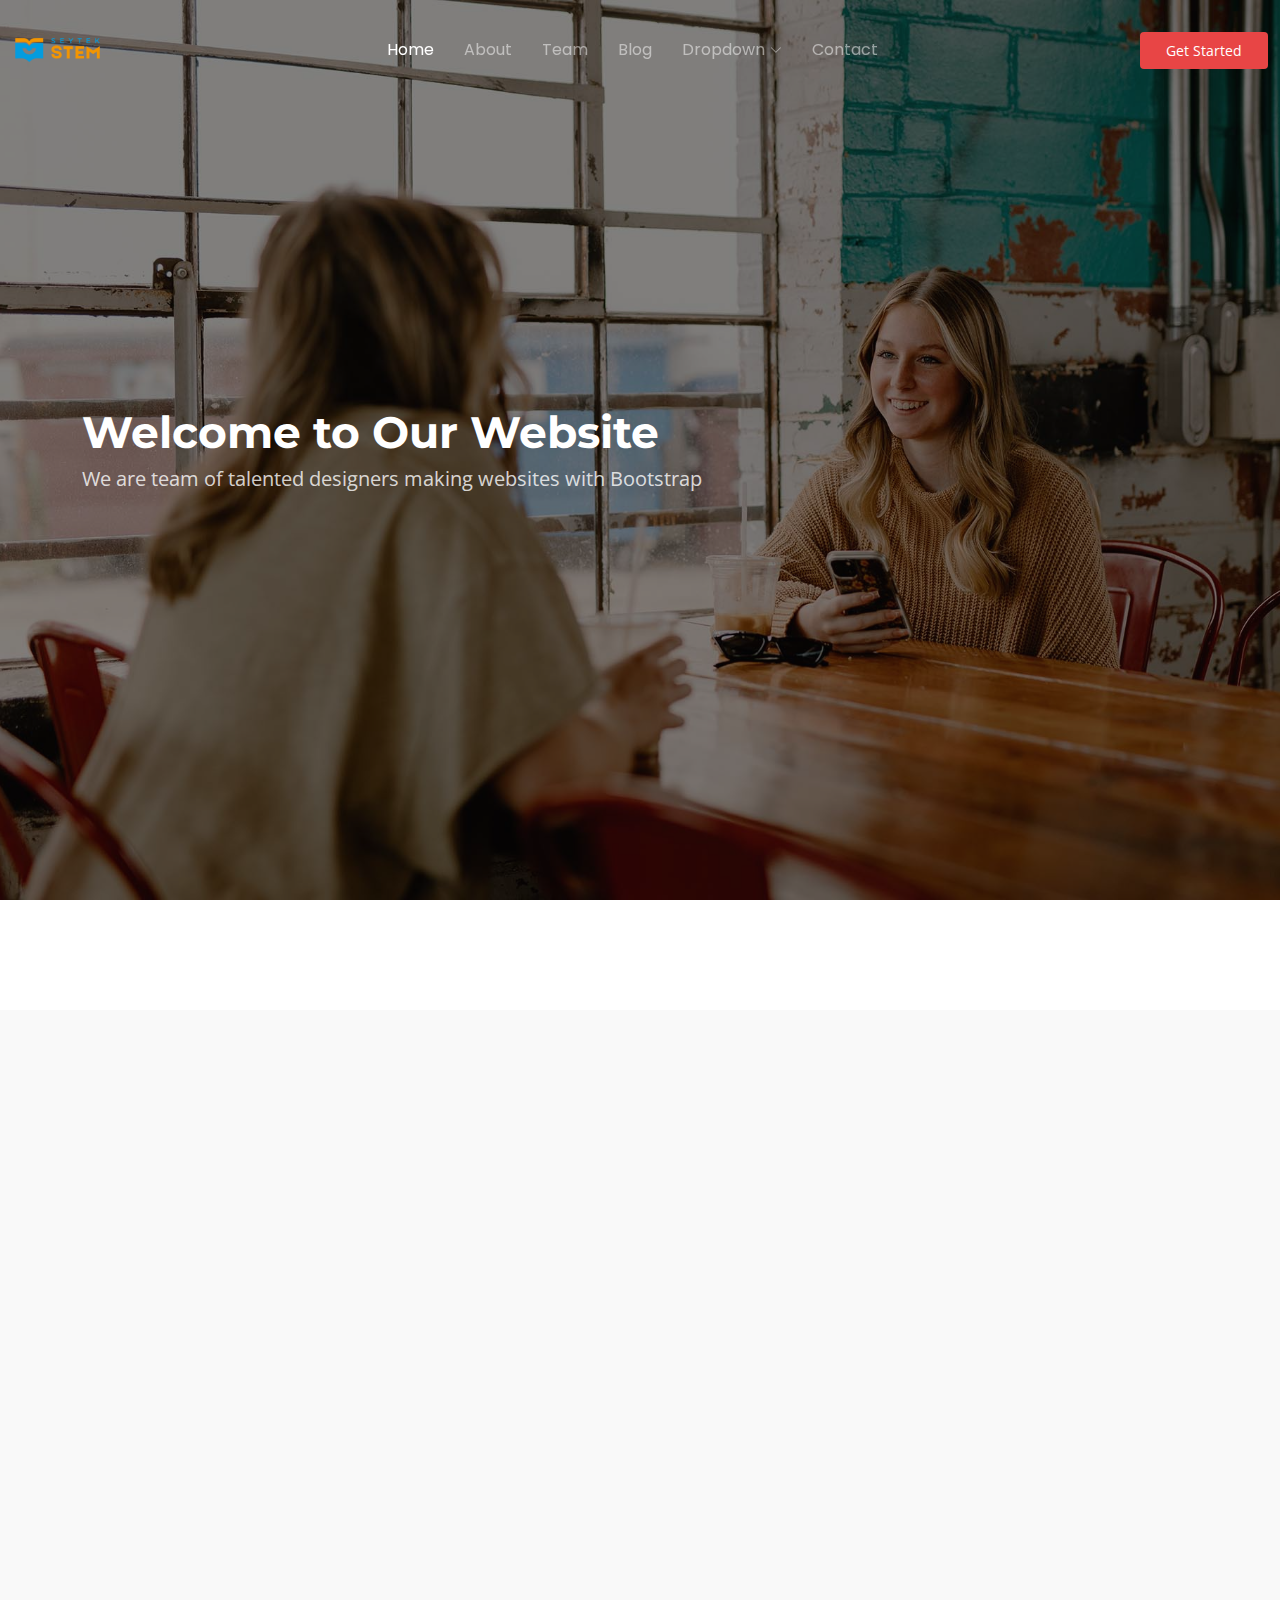
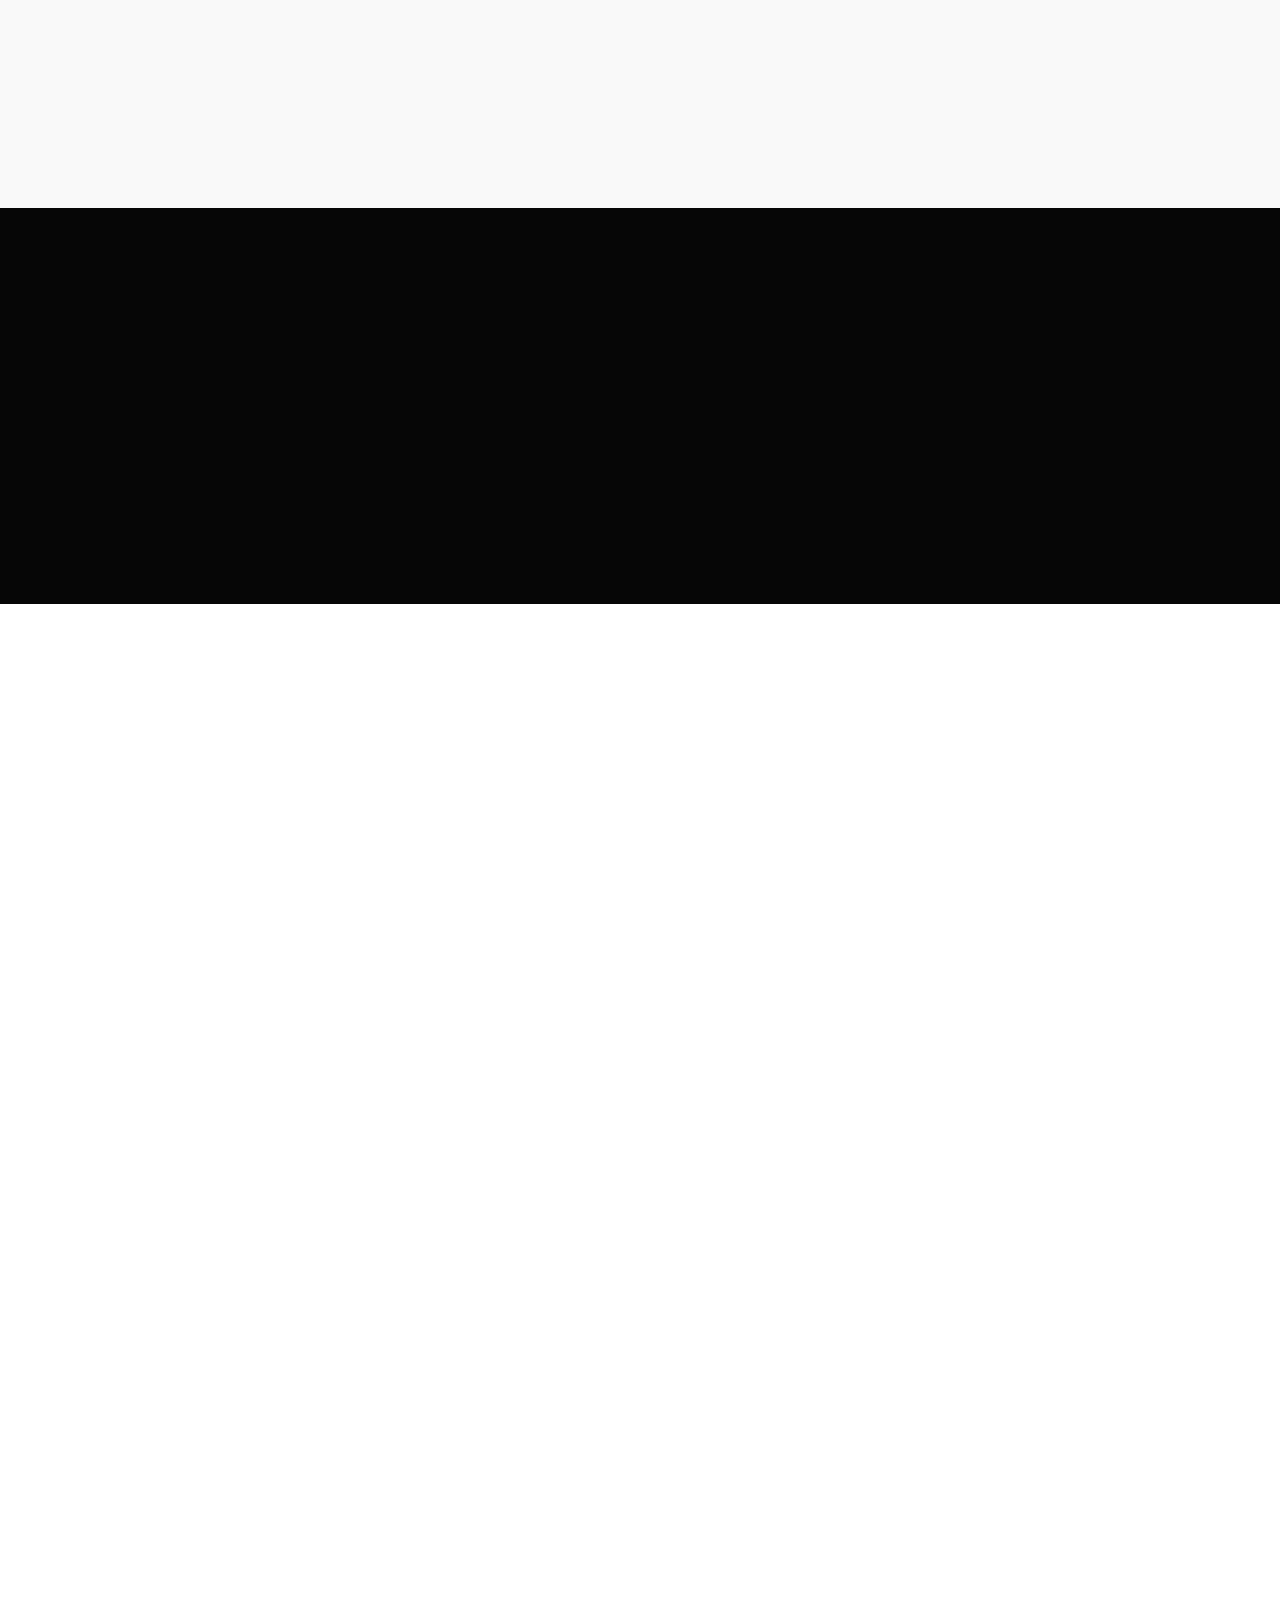
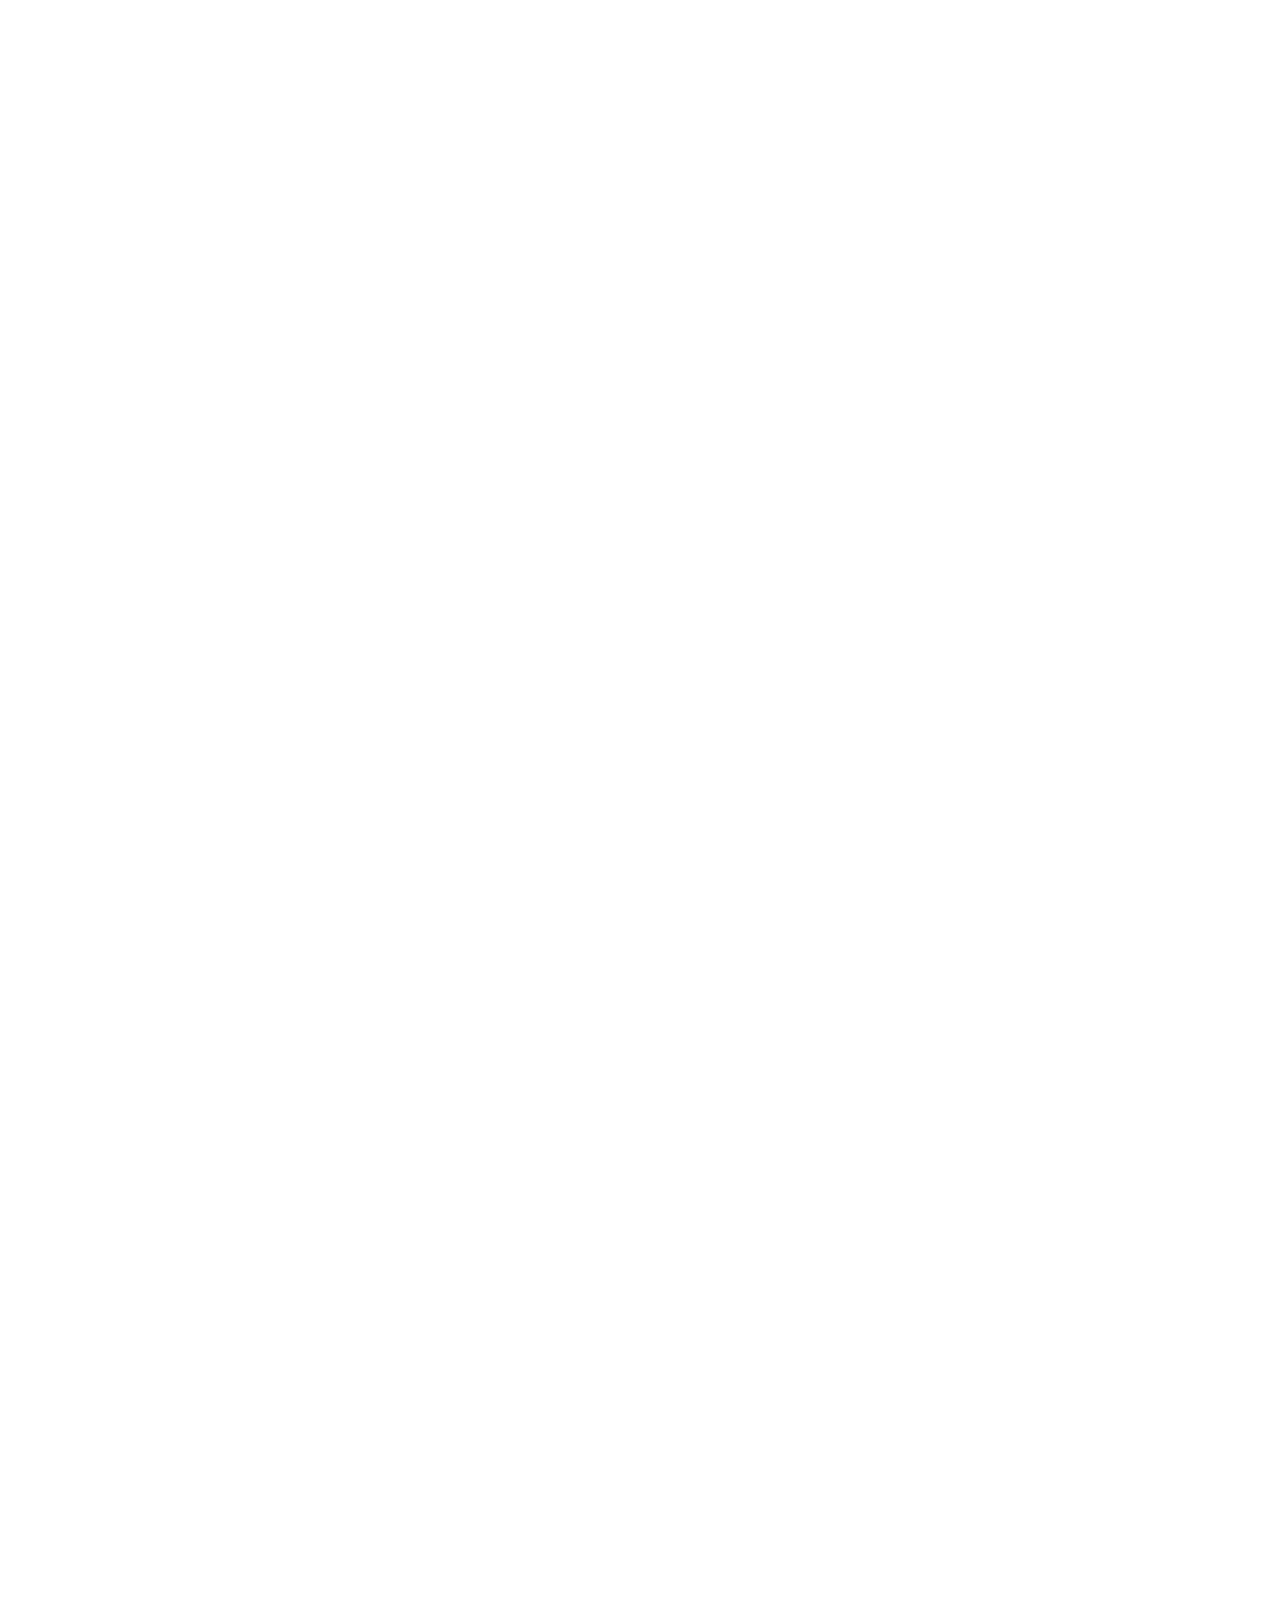
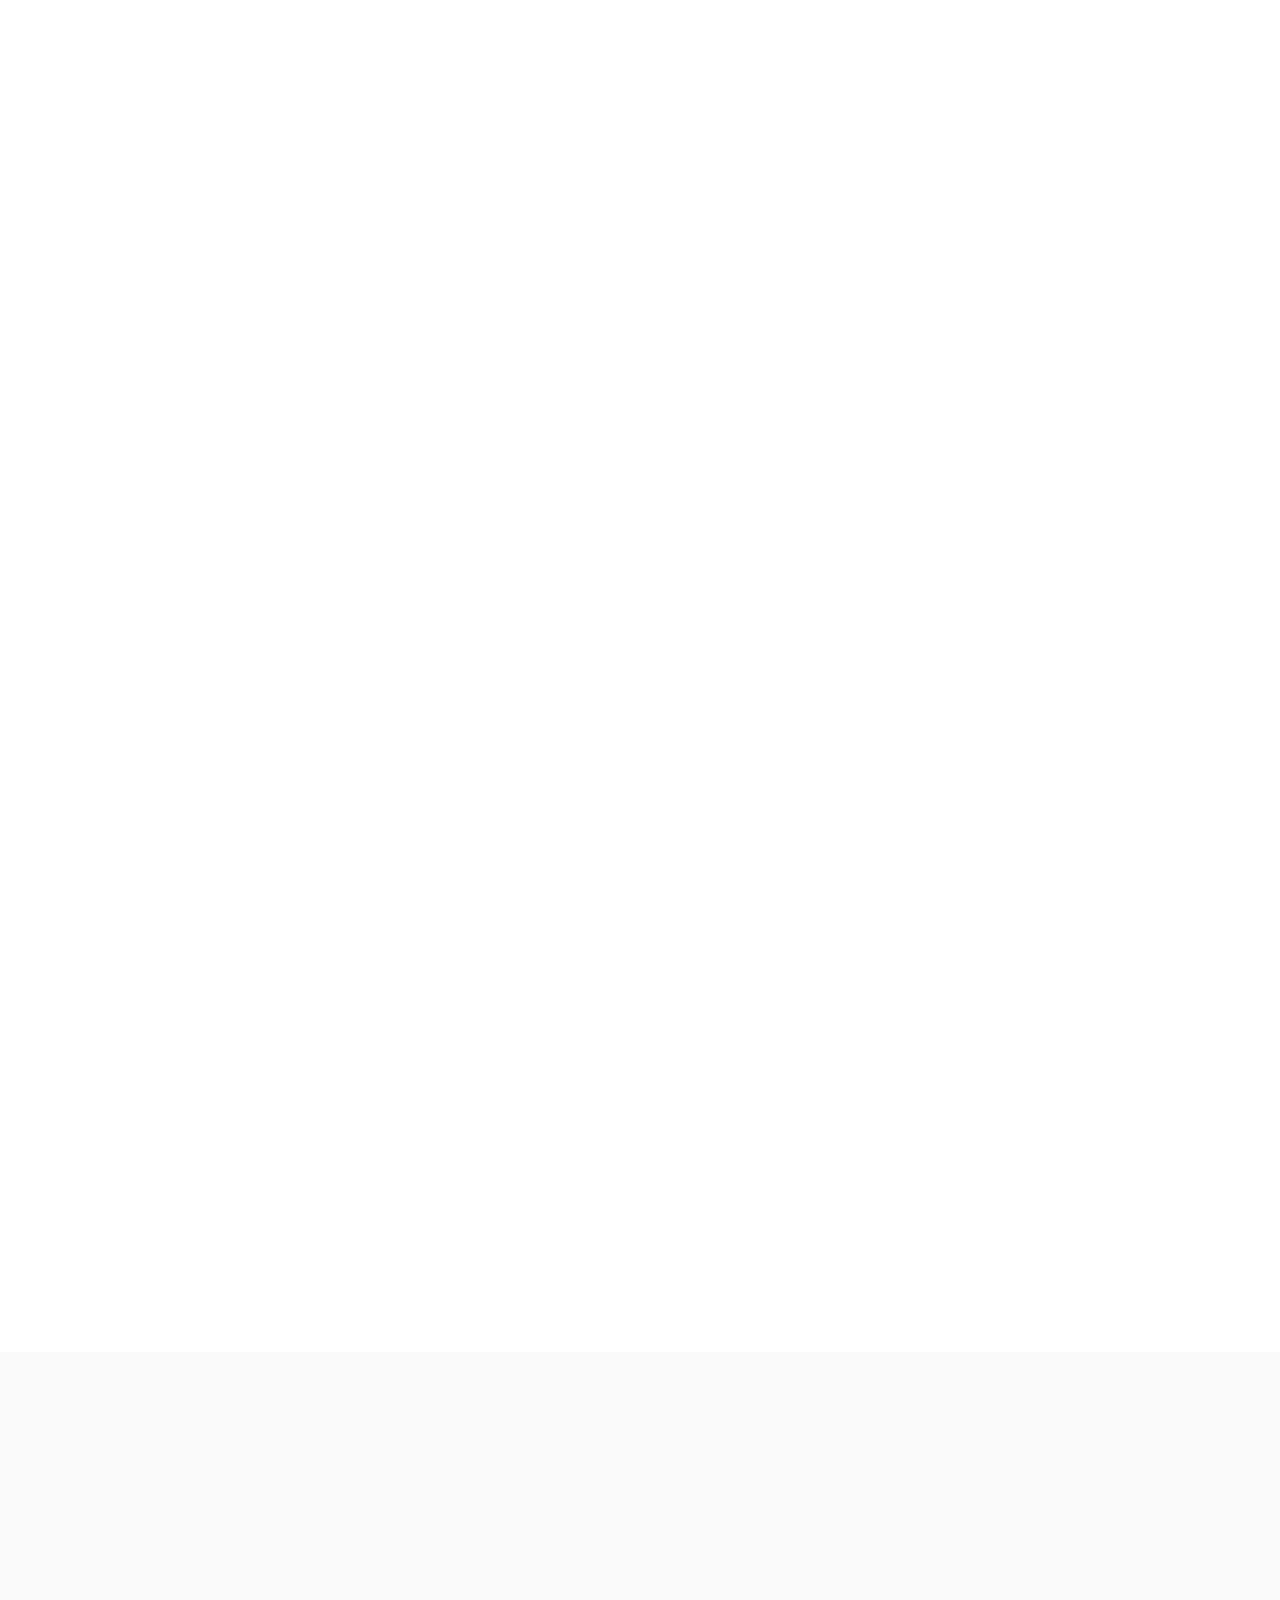
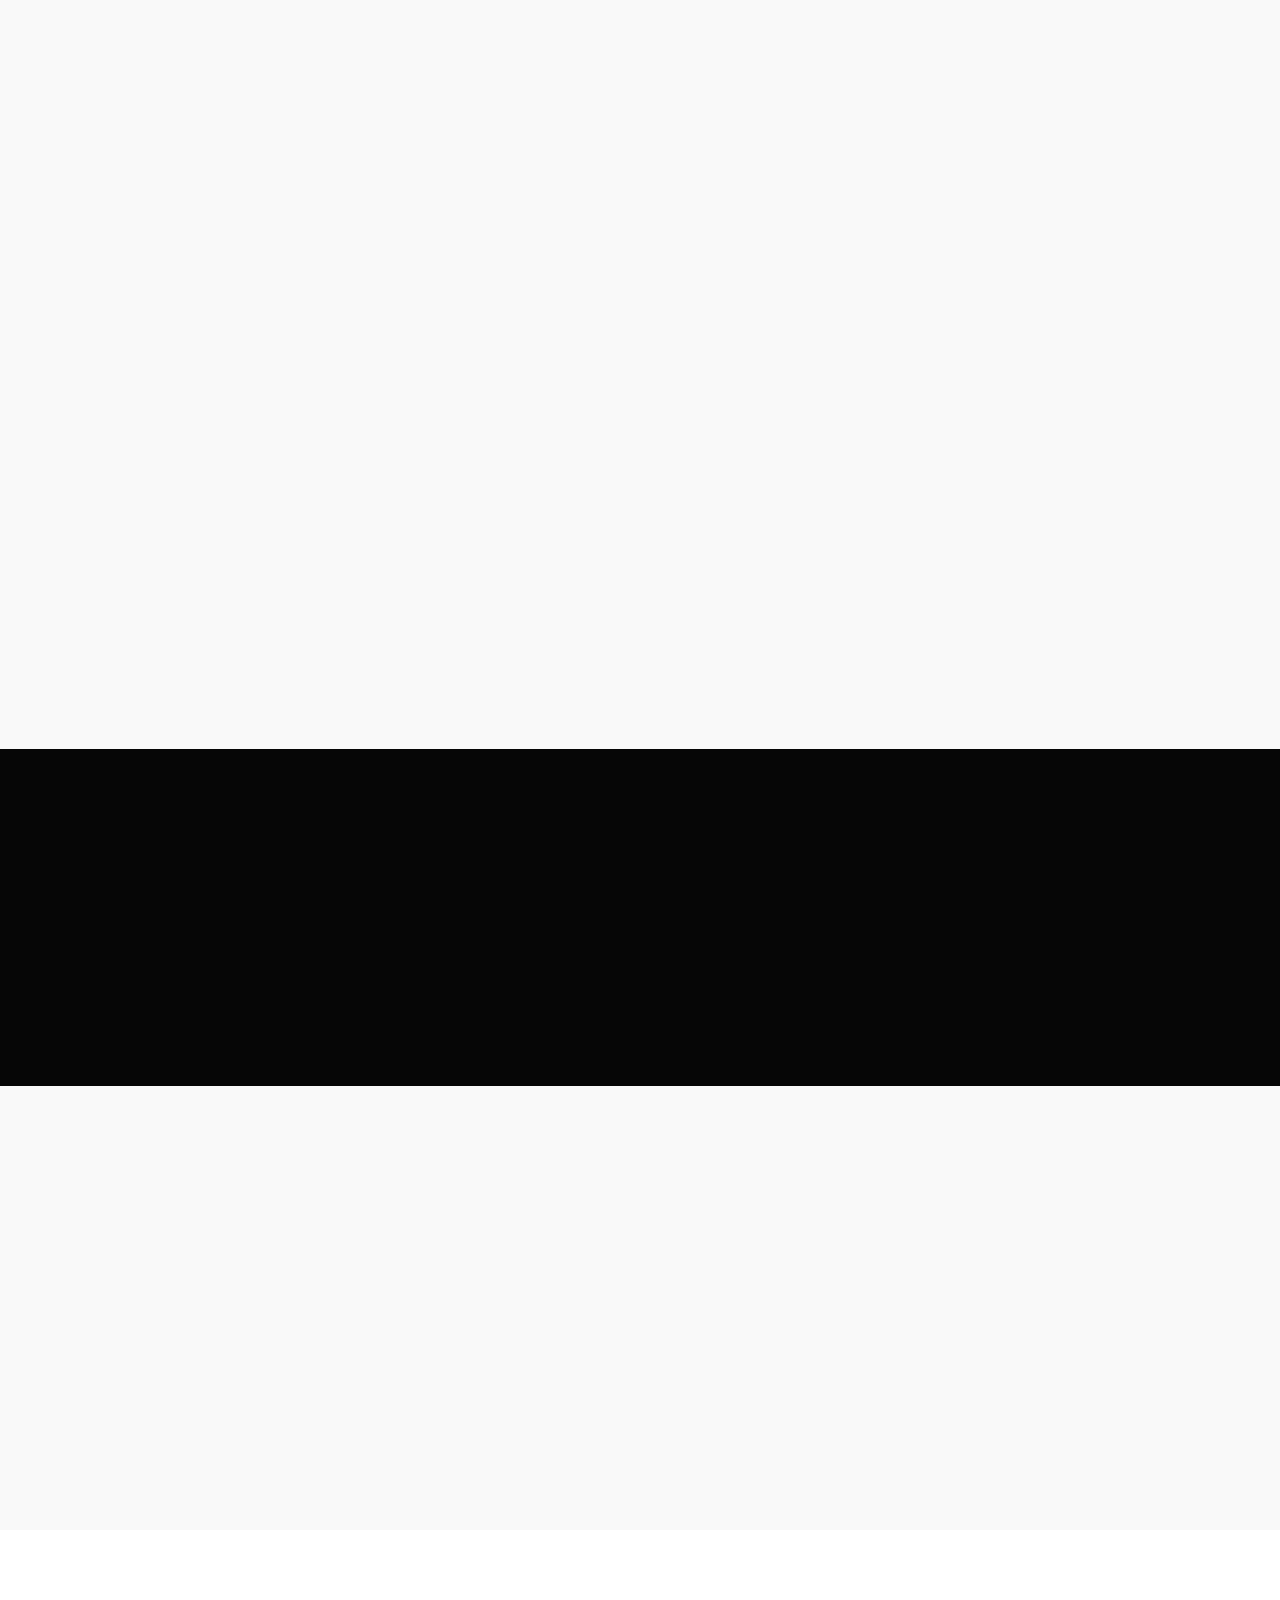
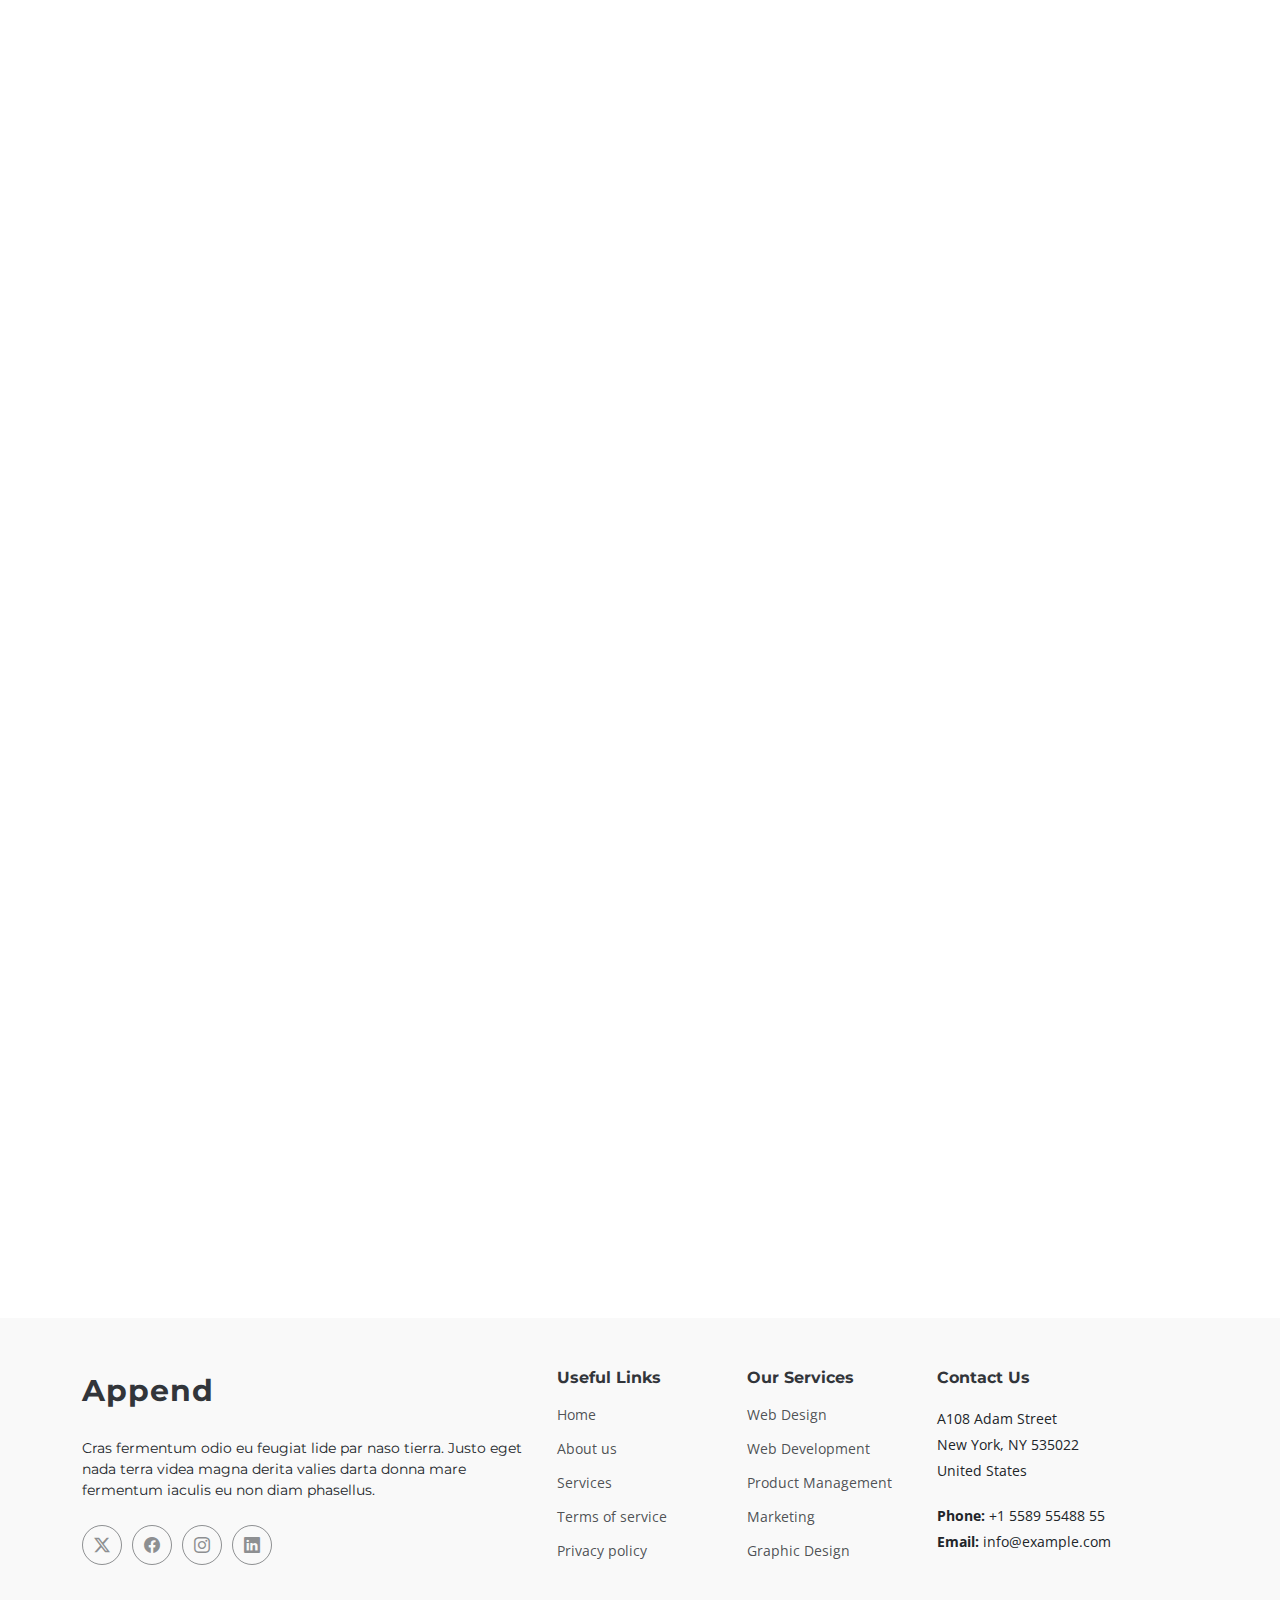
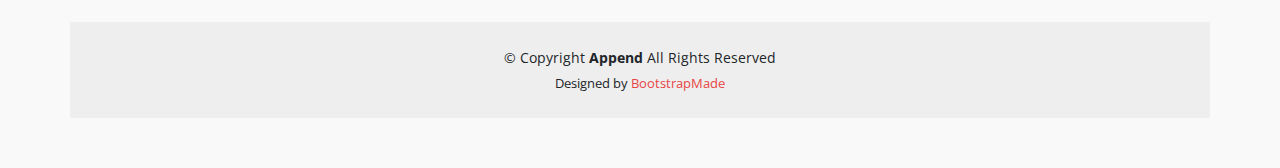
==== Append/index.html @ a5a48e4b "second commit" ====
<!DOCTYPE html>
<html lang="en">

<head>
  <meta charset="utf-8">
  <meta content="width=device-width, initial-scale=1.0" name="viewport">
  <title>Index - Append Bootstrap Template</title>
  <meta name="description" content="">
  <meta name="keywords" content="">

  <!-- Favicons -->
  <link href="assets/img/favicon.png" rel="icon">
  <link href="assets/img/apple-touch-icon.png" rel="apple-touch-icon">

  <!-- Fonts -->
  <link href="https://fonts.googleapis.com" rel="preconnect">
  <link href="https://fonts.gstatic.com" rel="preconnect" crossorigin>
  <link href="https://fonts.googleapis.com/css2?family=Open+Sans:ital,wght@0,300;0,400;0,500;0,600;0,700;0,800;1,300;1,400;1,500;1,600;1,700;1,800&family=Montserrat:ital,wght@0,100;0,200;0,300;0,400;0,500;0,600;0,700;0,800;0,900;1,100;1,200;1,300;1,400;1,500;1,600;1,700;1,800;1,900&family=Poppins:ital,wght@0,100;0,200;0,300;0,400;0,500;0,600;0,700;0,800;0,900;1,100;1,200;1,300;1,400;1,500;1,600;1,700;1,800;1,900&display=swap" rel="stylesheet">

  <!-- Vendor CSS Files -->
  <link href="assets/vendor/bootstrap/css/bootstrap.min.css" rel="stylesheet">
  <link href="assets/vendor/bootstrap-icons/bootstrap-icons.css" rel="stylesheet">
  <link href="assets/vendor/aos/aos.css" rel="stylesheet">
  <link href="assets/vendor/glightbox/css/glightbox.min.css" rel="stylesheet">
  <link href="assets/vendor/swiper/swiper-bundle.min.css" rel="stylesheet">

  <!-- Main CSS File -->
  <link href="assets/css/main.css" rel="stylesheet">

  <!-- =======================================================
  * Template Name: Append
  * Template URL: https://bootstrapmade.com/append-bootstrap-website-template/
  * Updated: Aug 07 2024 with Bootstrap v5.3.3
  * Author: BootstrapMade.com
  * License: https://bootstrapmade.com/license/
  ======================================================== -->
</head>

<body class="index-page">

  <header id="header" class="header d-flex align-items-center fixed-top">
    <div class="container-fluid position-relative d-flex align-items-center justify-content-between">

      <a href="index.html" class="logo d-flex align-items-center me-auto me-xl-0">
        <!-- Uncomment the line below if you also wish to use an image logo -->
        <!-- <img src="assets/img/logo.png" alt=""> -->
        
        <img  class = "sitename" src="assets/img/cloud.jpeg" alt="logo">
      </a>

      <nav id="navmenu" class="navmenu">
        <ul>
          <li><a href="index.html#hero" class="active">Home</a></li>
          <li><a href="index.html#about">About</a></li>
          
          
          <li><a href="index.html#team">Team</a></li>
          <li><a href="blog.html">Blog</a></li>
          <li class="dropdown"><a href="#"><span>Dropdown</span> <i class="bi bi-chevron-down toggle-dropdown"></i></a>
            <ul>
              <li><a href="#">Dropdown 1</a></li>
              <li class="dropdown"><a href="#"><span>Deep Dropdown</span> <i class="bi bi-chevron-down toggle-dropdown"></i></a>
                <ul>
                  <li><a href="#">Deep Dropdown 1</a></li>
                  <li><a href="#">Deep Dropdown 2</a></li>
                  <li><a href="#">Deep Dropdown 3</a></li>
                  <li><a href="#">Deep Dropdown 4</a></li>
                  <li><a href="#">Deep Dropdown 5</a></li>
                </ul>
              </li>
              <li><a href="#">Dropdown 2</a></li>
              <li><a href="#">Dropdown 3</a></li>
              <li><a href="#">Dropdown 4</a></li>
            </ul>
          </li>
          <li><a href="index.html#contact">Contact</a></li>
        </ul>
        <i class="mobile-nav-toggle d-xl-none bi bi-list"></i>
      </nav>

      <a class="btn-getstarted" href="index.html#about">Get Started</a>

    </div>
  </header>

  <main class="main">

    <!-- Hero Section -->
    <section id="hero" class="hero section dark-background">

      <img src="assets/img/hero-bg.jpg" alt="" data-aos="fade-in">

      <div class="container">
        <div class="row">
          <div class="col-lg-10">
            <h2 data-aos="fade-up" data-aos-delay="100">Welcome to Our Website</h2>
            <p data-aos="fade-up" data-aos-delay="200">We are team of talented designers making websites with Bootstrap</p>
          </div>
         
        </div>
      </div>

    </section><!-- /Hero Section -->

    <!-- Clients Section -->
    <section id="clients" class="clients section">

      <div class="container" data-aos="fade-up">

        <div class="row gy-4">

          <div class="col-xl-2 col-md-3 col-6 client-logo">
            <img src="assets/img/clients/client-1.png" class="img-fluid" alt="">
          </div><!-- End Client Item -->

          <div class="col-xl-2 col-md-3 col-6 client-logo">
            <img src="assets/img/clients/client-2.png" class="img-fluid" alt="">
          </div><!-- End Client Item -->

          <div class="col-xl-2 col-md-3 col-6 client-logo">
            <img src="assets/img/clients/client-3.png" class="img-fluid" alt="">
          </div><!-- End Client Item -->

          <div class="col-xl-2 col-md-3 col-6 client-logo">
            <img src="assets/img/clients/client-4.png" class="img-fluid" alt="">
          </div><!-- End Client Item -->

          <div class="col-xl-2 col-md-3 col-6 client-logo">
            <img src="assets/img/clients/client-5.png" class="img-fluid" alt="">
          </div><!-- End Client Item -->

          <div class="col-xl-2 col-md-3 col-6 client-logo">
            <img src="assets/img/clients/client-6.png" class="img-fluid" alt="">
          </div><!-- End Client Item -->

        </div>

      </div>

    </section><!-- /Clients Section -->

    <!-- About Section -->
    <section id="about" class="about section light-background">

      <div class="container" data-aos="fade-up" data-aos-delay="100">
        <div class="row align-items-xl-center gy-5">

          <div class="col-xl-5 content">
            <h3>About Us</h3>
            <h2>Ducimus rerum libero reprehenderit cumque</h2>
            <p>Ipsa sint sit. Quis ducimus tempore dolores impedit et dolor cumque alias maxime. Enim reiciendis minus et rerum hic non. Dicta quas cum quia maiores iure. Quidem nulla qui assumenda incidunt voluptatem tempora deleniti soluta.</p>
            <a href="#" class="read-more"><span>Read More</span><i class="bi bi-arrow-right"></i></a>
          </div>

          <div class="col-xl-7">
            <div class="row gy-4 icon-boxes">

              <div class="col-md-6" data-aos="fade-up" data-aos-delay="200">
                <div class="icon-box">
                  <i class="bi bi-buildings"></i>
                  <h3>Eius provident</h3>
                  <p>Magni repellendus vel ullam hic officia accusantium ipsa dolor omnis dolor voluptatem</p>
                </div>
              </div> <!-- End Icon Box -->

              <div class="col-md-6" data-aos="fade-up" data-aos-delay="300">
                <div class="icon-box">
                  <i class="bi bi-clipboard-pulse"></i>
                  <h3>Rerum aperiam</h3>
                  <p>Autem saepe animi et aut aspernatur culpa facere. Rerum saepe rerum voluptates quia</p>
                </div>
              </div> <!-- End Icon Box -->

              <div class="col-md-6" data-aos="fade-up" data-aos-delay="400">
                <div class="icon-box">
                  <i class="bi bi-command"></i>
                  <h3>Veniam omnis</h3>
                  <p>Omnis perferendis molestias culpa sed. Recusandae quas possimus. Quod consequatur corrupti</p>
                </div>
              </div> <!-- End Icon Box -->

              <div class="col-md-6" data-aos="fade-up" data-aos-delay="500">
                <div class="icon-box">
                  <i class="bi bi-graph-up-arrow"></i>
                  <h3>Delares sapiente</h3>
                  <p>Sint et dolor voluptas minus possimus nostrum. Reiciendis commodi eligendi omnis quideme lorenda</p>
                </div>
              </div> <!-- End Icon Box -->

            </div>
          </div>

        </div>
      </div>

    </section><!-- /About Section -->

    <!-- Stats Section -->
    <section id="stats" class="stats section dark-background">

      <img src="assets/img/stats-bg.jpg" alt="" data-aos="fade-in">

      <div class="container position-relative" data-aos="fade-up" data-aos-delay="100">

        <div class="row gy-4">

          <div class="col-lg-3 col-md-6">
            <div class="stats-item text-center w-100 h-100">
              <span data-purecounter-start="0" data-purecounter-end="232" data-purecounter-duration="1" class="purecounter"></span>
              <p>Teachers</p>
            </div>
          </div><!-- End Stats Item -->

          <div class="col-lg-3 col-md-6">
            <div class="stats-item text-center w-100 h-100">
              <span data-purecounter-start="0" data-purecounter-end="521" data-purecounter-duration="1" class="purecounter"></span>
              <p>Number of Clubs</p>
            </div>
          </div><!-- End Stats Item -->

          <div class="col-lg-3 col-md-6">
            <div class="stats-item text-center w-100 h-100">
              <span data-purecounter-start="0" data-purecounter-end="1453" data-purecounter-duration="1" class="purecounter"></span>
              <p>Students</p>
            </div>
          </div><!-- End Stats Item -->

          <div class="col-lg-3 col-md-6">
            <div class="stats-item text-center w-100 h-100">
              <span data-purecounter-start="0" data-purecounter-end="32" data-purecounter-duration="1" class="purecounter"></span>
              <p>Workers</p>
            </div>
          </div><!-- End Stats Item -->

        </div>

      </div>

    </section><!-- /Stats Section -->

    <!-- Services Section -->
    <section id="services" class="services section">

      <!-- Section Title -->
      <div class="container section-title" data-aos="fade-up">
        <h2>Services</h2>
        <p>Necessitatibus eius consequatur ex aliquid fuga eum quidem sint consectetur velit</p>
      </div><!-- End Section Title -->

      <div class="container">

        <div class="row gy-4">

          <div class="col-lg-6 " data-aos="fade-up" data-aos-delay="100">
            <div class="service-item d-flex">
              <div class="icon flex-shrink-0"><i class="bi bi-briefcase"></i></div>
              <div>
                <h4 class="title"><a href="services-details.html" class="stretched-link">Lorem Ipsum</a></h4>
                <p class="description">Voluptatum deleniti atque corrupti quos dolores et quas molestias excepturi sint occaecati cupiditate non provident</p>
              </div>
            </div>
          </div>
          <!-- End Service Item -->

          <div class="col-lg-6 " data-aos="fade-up" data-aos-delay="200">
            <div class="service-item d-flex">
              <div class="icon flex-shrink-0"><i class="bi bi-card-checklist"></i></div>
              <div>
                <h4 class="title"><a href="services-details.html" class="stretched-link">Dolor Sitema</a></h4>
                <p class="description">Minim veniam, quis nostrud exercitation ullamco laboris nisi ut aliquip ex ea commodo consequat tarad limino ata</p>
              </div>
            </div>
          </div><!-- End Service Item -->

          <div class="col-lg-6 " data-aos="fade-up" data-aos-delay="300">
            <div class="service-item d-flex">
              <div class="icon flex-shrink-0"><i class="bi bi-bar-chart"></i></div>
              <div>
                <h4 class="title"><a href="services-details.html" class="stretched-link">Sed ut perspiciatis</a></h4>
                <p class="description">Duis aute irure dolor in reprehenderit in voluptate velit esse cillum dolore eu fugiat nulla pariatur</p>
              </div>
            </div>
          </div><!-- End Service Item -->

          <div class="col-lg-6 " data-aos="fade-up" data-aos-delay="400">
            <div class="service-item d-flex">
              <div class="icon flex-shrink-0"><i class="bi bi-binoculars"></i></div>
              <div>
                <h4 class="title"><a href="services-details.html" class="stretched-link">Magni Dolores</a></h4>
                <p class="description">Excepteur sint occaecat cupidatat non proident, sunt in culpa qui officia deserunt mollit anim id est laborum</p>
              </div>
            </div>
          </div><!-- End Service Item -->

          <div class="col-lg-6 " data-aos="fade-up" data-aos-delay="500">
            <div class="service-item d-flex">
              <div class="icon flex-shrink-0"><i class="bi bi-brightness-high"></i></div>
              <div>
                <h4 class="title"><a href="services-details.html" class="stretched-link">Nemo Enim</a></h4>
                <p class="description">At vero eos et accusamus et iusto odio dignissimos ducimus qui blanditiis praesentium voluptatum deleniti atque</p>
              </div>
            </div>
          </div><!-- End Service Item -->

          <div class="col-lg-6 " data-aos="fade-up" data-aos-delay="600">
            <div class="service-item d-flex">
              <div class="icon flex-shrink-0"><i class="bi bi-calendar4-week"></i></div>
              <div>
                <h4 class="title"><a href="services-details.html" class="stretched-link">Eiusmod Tempor</a></h4>
                <p class="description">Et harum quidem rerum facilis est et expedita distinctio. Nam libero tempore, cum soluta nobis est eligendi</p>
              </div>
            </div>
          </div><!-- End Service Item -->

        </div>

      </div>

    </section><!-- /Services Section -->

    <!-- Features Section -->
    <section id="features" class="features section">

      <!-- Section Title -->
      <div class="container section-title" data-aos="fade-up">
        <h2>Features</h2>
        <p>Necessitatibus eius consequatur ex aliquid fuga eum quidem sint consectetur velit</p>
      </div><!-- End Section Title -->

      <div class="container">

        <div class="row gy-4 align-items-center features-item">
          <div class="col-lg-5 order-2 order-lg-1" data-aos="fade-up" data-aos-delay="200">
            <h3>Corporis temporibus maiores provident</h3>
            <p>
              Ullamco laboris nisi ut aliquip ex ea commodo consequat. Duis aute irure dolor in reprehenderit in voluptate
              velit esse cillum dolore eu fugiat nulla pariatur. Excepteur sint occaecat cupidatat non proident.
            </p>
            <a href="#" class="btn btn-get-started">Get Started</a>
          </div>
          <div class="col-lg-7 order-1 order-lg-2 d-flex align-items-center" data-aos="zoom-out" data-aos-delay="100">
            <div class="image-stack">
              <img src="assets/img/features-light-1.jpg" alt="" class="stack-front">
              <img src="assets/img/features-light-2.jpg" alt="" class="stack-back">
            </div>
          </div>
        </div><!-- Features Item -->

        <div class="row gy-4 align-items-stretch justify-content-between features-item ">
          <div class="col-lg-6 d-flex align-items-center features-img-bg" data-aos="zoom-out">
            <img src="assets/img/features-light-3.jpg" class="img-fluid" alt="">
          </div>
          <div class="col-lg-5 d-flex justify-content-center flex-column" data-aos="fade-up">
            <h3>Sunt consequatur ad ut est nulla</h3>
            <p>Cupiditate placeat cupiditate placeat est ipsam culpa. Delectus quia minima quod. Sunt saepe odit aut quia voluptatem hic voluptas dolor doloremque.</p>
            <ul>
              <li><i class="bi bi-check"></i> <span>Ullamco laboris nisi ut aliquip ex ea commodo consequat.</span></li>
              <li><i class="bi bi-check"></i><span> Duis aute irure dolor in reprehenderit in voluptate velit.</span></li>
              <li><i class="bi bi-check"></i> <span>Facilis ut et voluptatem aperiam. Autem soluta ad fugiat</span>.</li>
            </ul>
            <a href="#" class="btn btn-get-started align-self-start">Get Started</a>
          </div>
        </div><!-- Features Item -->

      </div>

    </section><!-- /Features Section -->

    <!-- Portfolio Section -->
    <section id="portfolio" class="portfolio section">

      <!-- Section Title -->
      <div class="container section-title" data-aos="fade-up">
        <h2>Portfolio</h2>
        <p>Necessitatibus eius consequatur ex aliquid fuga eum quidem sint consectetur velit</p>
      </div><!-- End Section Title -->

      <div class="container">

        <div class="isotope-layout" data-default-filter="*" data-layout="masonry" data-sort="original-order">

          <ul class="portfolio-filters isotope-filters" data-aos="fade-up" data-aos-delay="100">
            <li data-filter="*" class="filter-active">All</li>
            <li data-filter=".filter-app">App</li>
            <li data-filter=".filter-product">Card</li>
            <li data-filter=".filter-branding">Web</li>
          </ul><!-- End Portfolio Filters -->

          <div class="row gy-4 isotope-container" data-aos="fade-up" data-aos-delay="200">

            <div class="col-lg-4 col-md-6 portfolio-item isotope-item filter-app">
              <img src="assets/img/masonry-portfolio/masonry-portfolio-1.jpg" class="img-fluid" alt="">
              <div class="portfolio-info">
                <h4>App 1</h4>
                <p>Lorem ipsum, dolor sit</p>
                <a href="assets/img/masonry-portfolio/masonry-portfolio-1.jpg" title="App 1" data-gallery="portfolio-gallery-app" class="glightbox preview-link"><i class="bi bi-zoom-in"></i></a>
                <a href="portfolio-details.html" title="More Details" class="details-link"><i class="bi bi-link-45deg"></i></a>
              </div>
            </div><!-- End Portfolio Item -->

            <div class="col-lg-4 col-md-6 portfolio-item isotope-item filter-product">
              <img src="assets/img/masonry-portfolio/masonry-portfolio-2.jpg" class="img-fluid" alt="">
              <div class="portfolio-info">
                <h4>Product 1</h4>
                <p>Lorem ipsum, dolor sit</p>
                <a href="assets/img/masonry-portfolio/masonry-portfolio-2.jpg" title="Product 1" data-gallery="portfolio-gallery-product" class="glightbox preview-link"><i class="bi bi-zoom-in"></i></a>
                <a href="portfolio-details.html" title="More Details" class="details-link"><i class="bi bi-link-45deg"></i></a>
              </div>
            </div><!-- End Portfolio Item -->

            <div class="col-lg-4 col-md-6 portfolio-item isotope-item filter-branding">
              <img src="assets/img/masonry-portfolio/masonry-portfolio-3.jpg" class="img-fluid" alt="">
              <div class="portfolio-info">
                <h4>Branding 1</h4>
                <p>Lorem ipsum, dolor sit</p>
                <a href="assets/img/masonry-portfolio/masonry-portfolio-3.jpg" title="Branding 1" data-gallery="portfolio-gallery-branding" class="glightbox preview-link"><i class="bi bi-zoom-in"></i></a>
                <a href="portfolio-details.html" title="More Details" class="details-link"><i class="bi bi-link-45deg"></i></a>
              </div>
            </div><!-- End Portfolio Item -->

            <div class="col-lg-4 col-md-6 portfolio-item isotope-item filter-app">
              <img src="assets/img/masonry-portfolio/masonry-portfolio-4.jpg" class="img-fluid" alt="">
              <div class="portfolio-info">
                <h4>App 2</h4>
                <p>Lorem ipsum, dolor sit</p>
                <a href="assets/img/masonry-portfolio/masonry-portfolio-4.jpg" title="App 2" data-gallery="portfolio-gallery-app" class="glightbox preview-link"><i class="bi bi-zoom-in"></i></a>
                <a href="portfolio-details.html" title="More Details" class="details-link"><i class="bi bi-link-45deg"></i></a>
              </div>
            </div><!-- End Portfolio Item -->

            <div class="col-lg-4 col-md-6 portfolio-item isotope-item filter-product">
              <img src="assets/img/masonry-portfolio/masonry-portfolio-5.jpg" class="img-fluid" alt="">
              <div class="portfolio-info">
                <h4>Product 2</h4>
                <p>Lorem ipsum, dolor sit</p>
                <a href="assets/img/masonry-portfolio/masonry-portfolio-5.jpg" title="Product 2" data-gallery="portfolio-gallery-product" class="glightbox preview-link"><i class="bi bi-zoom-in"></i></a>
                <a href="portfolio-details.html" title="More Details" class="details-link"><i class="bi bi-link-45deg"></i></a>
              </div>
            </div><!-- End Portfolio Item -->

            <div class="col-lg-4 col-md-6 portfolio-item isotope-item filter-branding">
              <img src="assets/img/masonry-portfolio/masonry-portfolio-6.jpg" class="img-fluid" alt="">
              <div class="portfolio-info">
                <h4>Branding 2</h4>
                <p>Lorem ipsum, dolor sit</p>
                <a href="assets/img/masonry-portfolio/masonry-portfolio-6.jpg" title="Branding 2" data-gallery="portfolio-gallery-branding" class="glightbox preview-link"><i class="bi bi-zoom-in"></i></a>
                <a href="portfolio-details.html" title="More Details" class="details-link"><i class="bi bi-link-45deg"></i></a>
              </div>
            </div><!-- End Portfolio Item -->

            <div class="col-lg-4 col-md-6 portfolio-item isotope-item filter-app">
              <img src="assets/img/masonry-portfolio/masonry-portfolio-7.jpg" class="img-fluid" alt="">
              <div class="portfolio-info">
                <h4>App 3</h4>
                <p>Lorem ipsum, dolor sit</p>
                <a href="assets/img/masonry-portfolio/masonry-portfolio-7.jpg" title="App 3" data-gallery="portfolio-gallery-app" class="glightbox preview-link"><i class="bi bi-zoom-in"></i></a>
                <a href="portfolio-details.html" title="More Details" class="details-link"><i class="bi bi-link-45deg"></i></a>
              </div>
            </div><!-- End Portfolio Item -->

            <div class="col-lg-4 col-md-6 portfolio-item isotope-item filter-product">
              <img src="assets/img/masonry-portfolio/masonry-portfolio-8.jpg" class="img-fluid" alt="">
              <div class="portfolio-info">
                <h4>Product 3</h4>
                <p>Lorem ipsum, dolor sit</p>
                <a href="assets/img/masonry-portfolio/masonry-portfolio-8.jpg" title="Product 3" data-gallery="portfolio-gallery-product" class="glightbox preview-link"><i class="bi bi-zoom-in"></i></a>
                <a href="portfolio-details.html" title="More Details" class="details-link"><i class="bi bi-link-45deg"></i></a>
              </div>
            </div><!-- End Portfolio Item -->

            <div class="col-lg-4 col-md-6 portfolio-item isotope-item filter-branding">
              <img src="assets/img/masonry-portfolio/masonry-portfolio-9.jpg" class="img-fluid" alt="">
              <div class="portfolio-info">
                <h4>Branding 3</h4>
                <p>Lorem ipsum, dolor sit</p>
                <a href="assets/img/masonry-portfolio/masonry-portfolio-9.jpg" title="Branding 2" data-gallery="portfolio-gallery-branding" class="glightbox preview-link"><i class="bi bi-zoom-in"></i></a>
                <a href="portfolio-details.html" title="More Details" class="details-link"><i class="bi bi-link-45deg"></i></a>
              </div>
            </div><!-- End Portfolio Item -->

          </div><!-- End Portfolio Container -->

        </div>

      </div>

    </section><!-- /Portfolio Section -->

    <!-- Pricing Section -->
    

        </div>

      </div>

    </section><!-- /Pricing Section -->

    <!-- Faq Section -->
    <section id="faq" class="faq section">

      <div class="container">

        <div class="row gy-4">

          <div class="col-lg-4" data-aos="fade-up" data-aos-delay="100">
            <div class="content px-xl-5">
              <h3><span>Frequently Asked </span><strong>Questions</strong></h3>
              <p>
                Lorem ipsum dolor sit amet, consectetur adipiscing elit, sed do eiusmod tempor incididunt ut labore et dolore magna aliqua. Duis aute irure dolor in reprehenderit
              </p>
            </div>
          </div>

          <div class="col-lg-8" data-aos="fade-up" data-aos-delay="200">

            <div class="faq-container">
              <div class="faq-item faq-active">
                <h3><span class="num">1.</span> <span>Non consectetur a erat nam at lectus urna duis?</span></h3>
                <div class="faq-content">
                  <p>Feugiat pretium nibh ipsum consequat. Tempus iaculis urna id volutpat lacus laoreet non curabitur gravida. Venenatis lectus magna fringilla urna porttitor rhoncus dolor purus non.</p>
                </div>
                <i class="faq-toggle bi bi-chevron-right"></i>
              </div><!-- End Faq item-->

              <div class="faq-item">
                <h3><span class="num">2.</span> <span>Feugiat scelerisque varius morbi enim nunc faucibus a pellentesque?</span></h3>
                <div class="faq-content">
                  <p>Dolor sit amet consectetur adipiscing elit pellentesque habitant morbi. Id interdum velit laoreet id donec ultrices. Fringilla phasellus faucibus scelerisque eleifend donec pretium. Est pellentesque elit ullamcorper dignissim. Mauris ultrices eros in cursus turpis massa tincidunt dui.</p>
                </div>
                <i class="faq-toggle bi bi-chevron-right"></i>
              </div><!-- End Faq item-->

              <div class="faq-item">
                <h3><span class="num">3.</span> <span>Dolor sit amet consectetur adipiscing elit pellentesque?</span></h3>
                <div class="faq-content">
                  <p>Eleifend mi in nulla posuere sollicitudin aliquam ultrices sagittis orci. Faucibus pulvinar elementum integer enim. Sem nulla pharetra diam sit amet nisl suscipit. Rutrum tellus pellentesque eu tincidunt. Lectus urna duis convallis convallis tellus. Urna molestie at elementum eu facilisis sed odio morbi quis</p>
                </div>
                <i class="faq-toggle bi bi-chevron-right"></i>
              </div><!-- End Faq item-->

              <div class="faq-item">
                <h3><span class="num">4.</span> <span>Ac odio tempor orci dapibus. Aliquam eleifend mi in nulla?</span></h3>
                <div class="faq-content">
                  <p>Dolor sit amet consectetur adipiscing elit pellentesque habitant morbi. Id interdum velit laoreet id donec ultrices. Fringilla phasellus faucibus scelerisque eleifend donec pretium. Est pellentesque elit ullamcorper dignissim. Mauris ultrices eros in cursus turpis massa tincidunt dui.</p>
                </div>
                <i class="faq-toggle bi bi-chevron-right"></i>
              </div><!-- End Faq item-->

              <div class="faq-item">
                <h3><span class="num">5.</span> <span>Tempus quam pellentesque nec nam aliquam sem et tortor consequat?</span></h3>
                <div class="faq-content">
                  <p>Molestie a iaculis at erat pellentesque adipiscing commodo. Dignissim suspendisse in est ante in. Nunc vel risus commodo viverra maecenas accumsan. Sit amet nisl suscipit adipiscing bibendum est. Purus gravida quis blandit turpis cursus in</p>
                </div>
                <i class="faq-toggle bi bi-chevron-right"></i>
              </div><!-- End Faq item-->

            </div>

          </div>
        </div>

      </div>

    </section><!-- /Faq Section -->

    <!-- Team Section -->
    <section id="team" class="team section light-background">

      <!-- Section Title -->
      <div class="container section-title" data-aos="fade-up">
        <h2>Team</h2>
        <p>Necessitatibus eius consequatur ex aliquid fuga eum quidem sint consectetur velit</p>
      </div><!-- End Section Title -->

      <div class="container">

        <div class="row gy-5">

          <div class="col-lg-4 col-md-6 member" data-aos="fade-up" data-aos-delay="100">
            <div class="member-img">
              <img src="assets/img/team/team-1.jpg" class="img-fluid" alt="">
              <div class="social">
                <a href="#"><i class="bi bi-twitter-x"></i></a>
                <a href="#"><i class="bi bi-facebook"></i></a>
                <a href="#"><i class="bi bi-instagram"></i></a>
                <a href="#"><i class="bi bi-linkedin"></i></a>
              </div>
            </div>
            <div class="member-info text-center">
              <h4>Walter White</h4>
              <span>Chief Executive Officer</span>
              <p>Aliquam iure quaerat voluptatem praesentium possimus unde laudantium vel dolorum distinctio dire flow</p>
            </div>
          </div><!-- End Team Member -->

          <div class="col-lg-4 col-md-6 member" data-aos="fade-up" data-aos-delay="200">
            <div class="member-img">
              <img src="assets/img/team/team-2.jpg" class="img-fluid" alt="">
              <div class="social">
                <a href="#"><i class="bi bi-twitter-x"></i></a>
                <a href="#"><i class="bi bi-facebook"></i></a>
                <a href="#"><i class="bi bi-instagram"></i></a>
                <a href="#"><i class="bi bi-linkedin"></i></a>
              </div>
            </div>
            <div class="member-info text-center">
              <h4>Sarah Jhonson</h4>
              <span>Product Manager</span>
              <p>Labore ipsam sit consequatur exercitationem rerum laboriosam laudantium aut quod dolores exercitationem ut</p>
            </div>
          </div><!-- End Team Member -->

          <div class="col-lg-4 col-md-6 member" data-aos="fade-up" data-aos-delay="300">
            <div class="member-img">
              <img src="assets/img/team/team-3.jpg" class="img-fluid" alt="">
              <div class="social">
                <a href="#"><i class="bi bi-twitter-x"></i></a>
                <a href="#"><i class="bi bi-facebook"></i></a>
                <a href="#"><i class="bi bi-instagram"></i></a>
                <a href="#"><i class="bi bi-linkedin"></i></a>
              </div>
            </div>
            <div class="member-info text-center">
              <h4>William Anderson</h4>
              <span>CTO</span>
              <p>Illum minima ea autem doloremque ipsum quidem quas aspernatur modi ut praesentium vel tque sed facilis at qui</p>
            </div>
          </div><!-- End Team Member -->

          <div class="col-lg-4 col-md-6 member" data-aos="fade-up" data-aos-delay="400">
            <div class="member-img">
              <img src="assets/img/team/team-4.jpg" class="img-fluid" alt="">
              <div class="social">
                <a href="#"><i class="bi bi-twitter-x"></i></a>
                <a href="#"><i class="bi bi-facebook"></i></a>
                <a href="#"><i class="bi bi-instagram"></i></a>
                <a href="#"><i class="bi bi-linkedin"></i></a>
              </div>
            </div>
            <div class="member-info text-center">
              <h4>Amanda Jepson</h4>
              <span>Accountant</span>
              <p>Magni voluptatem accusamus assumenda cum nisi aut qui dolorem voluptate sed et veniam quasi quam consectetur</p>
            </div>
          </div><!-- End Team Member -->

          <div class="col-lg-4 col-md-6 member" data-aos="fade-up" data-aos-delay="500">
            <div class="member-img">
              <img src="assets/img/team/team-5.jpg" class="img-fluid" alt="">
              <div class="social">
                <a href="#"><i class="bi bi-twitter-x"></i></a>
                <a href="#"><i class="bi bi-facebook"></i></a>
                <a href="#"><i class="bi bi-instagram"></i></a>
                <a href="#"><i class="bi bi-linkedin"></i></a>
              </div>
            </div>
            <div class="member-info text-center">
              <h4>Brian Doe</h4>
              <span>Marketing</span>
              <p>Qui consequuntur quos accusamus magnam quo est molestiae eius laboriosam sunt doloribus quia impedit laborum velit</p>
            </div>
          </div><!-- End Team Member -->

          <div class="col-lg-4 col-md-6 member" data-aos="fade-up" data-aos-delay="600">
            <div class="member-img">
              <img src="assets/img/team/team-6.jpg" class="img-fluid" alt="">
              <div class="social">
                <a href="#"><i class="bi bi-twitter-x"></i></a>
                <a href="#"><i class="bi bi-facebook"></i></a>
                <a href="#"><i class="bi bi-instagram"></i></a>
                <a href="#"><i class="bi bi-linkedin"></i></a>
              </div>
            </div>
            <div class="member-info text-center">
              <h4>Josepha Palas</h4>
              <span>Operation</span>
              <p>Sint sint eveniet explicabo amet consequatur nesciunt error enim rerum earum et omnis fugit eligendi cupiditate vel</p>
            </div>
          </div><!-- End Team Member -->

        </div>

      </div>

    </section><!-- /Team Section -->

    <!-- Call To Action Section -->
    <section id="call-to-action" class="call-to-action section dark-background">

      <img src="assets/img/cta-bg.jpg" alt="">

      <div class="container">
        <div class="row justify-content-center" data-aos="zoom-in" data-aos-delay="100">
          <div class="col-xl-10">
            <div class="text-center">
              <h3>Call To Action</h3>
              <p>Duis aute irure dolor in reprehenderit in voluptate velit esse cillum dolore eu fugiat nulla pariatur. Excepteur sint occaecat cupidatat non proident, sunt in culpa qui officia deserunt mollit anim id est laborum.</p>
              <a class="cta-btn" href="#">Call To Action</a>
            </div>
          </div>
        </div>
      </div>

    </section><!-- /Call To Action Section -->

    <!-- Testimonials Section -->
    <section id="testimonials" class="testimonials section light-background">

      <div class="container">

        <div class="row align-items-center">

          <div class="col-lg-5 info" data-aos="fade-up" data-aos-delay="100">
            <h3>Testimonials</h3>
            <p>
              Ullamco laboris nisi ut aliquip ex ea commodo consequat. Duis aute irure dolor in reprehenderit in voluptate
              velit esse cillum dolore eu fugiat nulla pariatur. Excepteur sint occaecat cupidatat non proident.
            </p>
          </div>

          <div class="col-lg-7" data-aos="fade-up" data-aos-delay="200">

            <div class="swiper init-swiper">
              <script type="application/json" class="swiper-config">
                {
                  "loop": true,
                  "speed": 600,
                  "autoplay": {
                    "delay": 5000
                  },
                  "slidesPerView": "auto",
                  "pagination": {
                    "el": ".swiper-pagination",
                    "type": "bullets",
                    "clickable": true
                  }
                }
              </script>
              <div class="swiper-wrapper">

                <div class="swiper-slide">
                  <div class="testimonial-item">
                    <div class="d-flex">
                      <img src="assets/img/testimonials/testimonials-1.jpg" class="testimonial-img flex-shrink-0" alt="">
                      <div>
                        <h3>Saul Goodman</h3>
                        <h4>Ceo &amp; Founder</h4>
                        <div class="stars">
                          <i class="bi bi-star-fill"></i><i class="bi bi-star-fill"></i><i class="bi bi-star-fill"></i><i class="bi bi-star-fill"></i><i class="bi bi-star-fill"></i>
                        </div>
                      </div>
                    </div>
                    <p>
                      <i class="bi bi-quote quote-icon-left"></i>
                      <span>Proin iaculis purus consequat sem cure digni ssim donec porttitora entum suscipit rhoncus. Accusantium quam, ultricies eget id, aliquam eget nibh et. Maecen aliquam, risus at semper.</span>
                      <i class="bi bi-quote quote-icon-right"></i>
                    </p>
                  </div>
                </div><!-- End testimonial item -->

                <div class="swiper-slide">
                  <div class="testimonial-item">
                    <div class="d-flex">
                      <img src="assets/img/testimonials/testimonials-2.jpg" class="testimonial-img flex-shrink-0" alt="">
                      <div>
                        <h3>Sara Wilsson</h3>
                        <h4>Designer</h4>
                        <div class="stars">
                          <i class="bi bi-star-fill"></i><i class="bi bi-star-fill"></i><i class="bi bi-star-fill"></i><i class="bi bi-star-fill"></i><i class="bi bi-star-fill"></i>
                        </div>
                      </div>
                    </div>
                    <p>
                      <i class="bi bi-quote quote-icon-left"></i>
                      <span>Export tempor illum tamen malis malis eram quae irure esse labore quem cillum quid cillum eram malis quorum velit fore eram velit sunt aliqua noster fugiat irure amet legam anim culpa.</span>
                      <i class="bi bi-quote quote-icon-right"></i>
                    </p>
                  </div>
                </div><!-- End testimonial item -->

                <div class="swiper-slide">
                  <div class="testimonial-item">
                    <div class="d-flex">
                      <img src="assets/img/testimonials/testimonials-3.jpg" class="testimonial-img flex-shrink-0" alt="">
                      <div>
                        <h3>Jena Karlis</h3>
                        <h4>Store Owner</h4>
                        <div class="stars">
                          <i class="bi bi-star-fill"></i><i class="bi bi-star-fill"></i><i class="bi bi-star-fill"></i><i class="bi bi-star-fill"></i><i class="bi bi-star-fill"></i>
                        </div>
                      </div>
                    </div>
                    <p>
                      <i class="bi bi-quote quote-icon-left"></i>
                      <span>Enim nisi quem export duis labore cillum quae magna enim sint quorum nulla quem veniam duis minim tempor labore quem eram duis noster aute amet eram fore quis sint minim.</span>
                      <i class="bi bi-quote quote-icon-right"></i>
                    </p>
                  </div>
                </div><!-- End testimonial item -->

                <div class="swiper-slide">
                  <div class="testimonial-item">
                    <div class="d-flex">
                      <img src="assets/img/testimonials/testimonials-4.jpg" class="testimonial-img flex-shrink-0" alt="">
                      <div>
                        <h3>Matt Brandon</h3>
                        <h4>Freelancer</h4>
                        <div class="stars">
                          <i class="bi bi-star-fill"></i><i class="bi bi-star-fill"></i><i class="bi bi-star-fill"></i><i class="bi bi-star-fill"></i><i class="bi bi-star-fill"></i>
                        </div>
                      </div>
                    </div>
                    <p>
                      <i class="bi bi-quote quote-icon-left"></i>
                      <span>Fugiat enim eram quae cillum dolore dolor amet nulla culpa multos export minim fugiat minim velit minim dolor enim duis veniam ipsum anim magna sunt elit fore quem dolore labore illum veniam.</span>
                      <i class="bi bi-quote quote-icon-right"></i>
                    </p>
                  </div>
                </div><!-- End testimonial item -->

                <div class="swiper-slide">
                  <div class="testimonial-item">
                    <div class="d-flex">
                      <img src="assets/img/testimonials/testimonials-5.jpg" class="testimonial-img flex-shrink-0" alt="">
                      <div>
                        <h3>John Larson</h3>
                        <h4>Entrepreneur</h4>
                        <div class="stars">
                          <i class="bi bi-star-fill"></i><i class="bi bi-star-fill"></i><i class="bi bi-star-fill"></i><i class="bi bi-star-fill"></i><i class="bi bi-star-fill"></i>
                        </div>
                      </div>
                    </div>
                    <p>
                      <i class="bi bi-quote quote-icon-left"></i>
                      <span>Quis quorum aliqua sint quem legam fore sunt eram irure aliqua veniam tempor noster veniam enim culpa labore duis sunt culpa nulla illum cillum fugiat legam esse veniam culpa fore nisi cillum quid.</span>
                      <i class="bi bi-quote quote-icon-right"></i>
                    </p>
                  </div>
                </div><!-- End testimonial item -->

              </div>
              <div class="swiper-pagination"></div>
            </div>

          </div>

        </div>

      </div>

    </section><!-- /Testimonials Section -->

    <!-- Recent Posts Section -->
    <section id="recent-posts" class="recent-posts section">

      <!-- Section Title -->
      <div class="container section-title" data-aos="fade-up">
        <h2>Recent Posts</h2>
        <p>Necessitatibus eius consequatur ex aliquid fuga eum quidem sint consectetur velit</p>
      </div><!-- End Section Title -->

      <div class="container">

        <div class="row gy-4">

          <div class="col-xl-4 col-md-6" data-aos="fade-up" data-aos-delay="100">
            <article>

              <div class="post-img">
                <img src="assets/img/blog/blog-1.jpg" alt="" class="img-fluid">
              </div>

              <p class="post-category">Politics</p>

              <h2 class="title">
                <a href="blog-details.html">Dolorum optio tempore voluptas dignissimos</a>
              </h2>

              <div class="d-flex align-items-center">
                <img src="assets/img/blog/blog-author.jpg" alt="" class="img-fluid post-author-img flex-shrink-0">
                <div class="post-meta">
                  <p class="post-author">Maria Doe</p>
                  <p class="post-date">
                    <time datetime="2022-01-01">Jan 1, 2022</time>
                  </p>
                </div>
              </div>

            </article>
          </div><!-- End post list item -->

          <div class="col-xl-4 col-md-6" data-aos="fade-up" data-aos-delay="200">
            <article>

              <div class="post-img">
                <img src="assets/img/blog/blog-2.jpg" alt="" class="img-fluid">
              </div>

              <p class="post-category">Sports</p>

              <h2 class="title">
                <a href="blog-details.html">Nisi magni odit consequatur autem nulla dolorem</a>
              </h2>

              <div class="d-flex align-items-center">
                <img src="assets/img/blog/blog-author-2.jpg" alt="" class="img-fluid post-author-img flex-shrink-0">
                <div class="post-meta">
                  <p class="post-author">Allisa Mayer</p>
                  <p class="post-date">
                    <time datetime="2022-01-01">Jun 5, 2022</time>
                  </p>
                </div>
              </div>

            </article>
          </div><!-- End post list item -->

          <div class="col-xl-4 col-md-6" data-aos="fade-up" data-aos-delay="300">
            <article>

              <div class="post-img">
                <img src="assets/img/blog/blog-3.jpg" alt="" class="img-fluid">
              </div>

              <p class="post-category">Entertainment</p>

              <h2 class="title">
                <a href="blog-details.html">Possimus soluta ut id suscipit ea ut in quo quia et soluta</a>
              </h2>

              <div class="d-flex align-items-center">
                <img src="assets/img/blog/blog-author-3.jpg" alt="" class="img-fluid post-author-img flex-shrink-0">
                <div class="post-meta">
                  <p class="post-author">Mark Dower</p>
                  <p class="post-date">
                    <time datetime="2022-01-01">Jun 22, 2022</time>
                  </p>
                </div>
              </div>

            </article>
          </div><!-- End post list item -->

        </div><!-- End recent posts list -->

      </div>

    </section><!-- /Recent Posts Section -->

    <!-- Contact Section -->
    <section id="contact" class="contact section">

      <!-- Section Title -->
      <div class="container section-title" data-aos="fade-up">
        <h2>Contact</h2>
        <p>Necessitatibus eius consequatur ex aliquid fuga eum quidem sint consectetur velit</p>
      </div><!-- End Section Title -->

      <div class="container" data-aos="fade-up" data-aos-delay="100">

        <div class="row gy-4">

          <div class="col-lg-6">

            <div class="row gy-4">
              <div class="col-md-6">
                <div class="info-item" data-aos="fade" data-aos-delay="200">
                  <i class="bi bi-geo-alt"></i>
                  <h3>Address</h3>
                  <p>A108 Adam Street</p>
                  <p>New York, NY 535022</p>
                </div>
              </div><!-- End Info Item -->

              <div class="col-md-6">
                <div class="info-item" data-aos="fade" data-aos-delay="300">
                  <i class="bi bi-telephone"></i>
                  <h3>Call Us</h3>
                  <p>+1 5589 55488 55</p>
                  <p>+1 6678 254445 41</p>
                </div>
              </div><!-- End Info Item -->

              <div class="col-md-6">
                <div class="info-item" data-aos="fade" data-aos-delay="400">
                  <i class="bi bi-envelope"></i>
                  <h3>Email Us</h3>
                  <p>info@example.com</p>
                  <p>contact@example.com</p>
                </div>
              </div><!-- End Info Item -->

              <div class="col-md-6">
                <div class="info-item" data-aos="fade" data-aos-delay="500">
                  <i class="bi bi-clock"></i>
                  <h3>Open Hours</h3>
                  <p>Monday - Friday</p>
                  <p>9:00AM - 05:00PM</p>
                </div>
              </div><!-- End Info Item -->

            </div>

          </div>

          <div class="col-lg-6">
            <form action="forms/contact.php" method="post" class="php-email-form" data-aos="fade-up" data-aos-delay="200">
              <div class="row gy-4">

                <div class="col-md-6">
                  <input type="text" name="name" class="form-control" placeholder="Your Name" required="">
                </div>

                <div class="col-md-6 ">
                  <input type="email" class="form-control" name="email" placeholder="Your Email" required="">
                </div>

                <div class="col-12">
                  <input type="text" class="form-control" name="subject" placeholder="Subject" required="">
                </div>

                <div class="col-12">
                  <textarea class="form-control" name="message" rows="6" placeholder="Message" required=""></textarea>
                </div>

                <div class="col-12 text-center">
                  <div class="loading">Loading</div>
                  <div class="error-message"></div>
                  <div class="sent-message">Your message has been sent. Thank you!</div>

                  <button type="submit">Send Message</button>
                </div>

              </div>
            </form>
          </div><!-- End Contact Form -->

        </div>

      </div>

    </section><!-- /Contact Section -->

  </main>

  <footer id="footer" class="footer position-relative light-background">

    <div class="container footer-top">
      <div class="row gy-4">
        <div class="col-lg-5 col-md-12 footer-about">
          <a href="index.html" class="logo d-flex align-items-center">
            <span class="sitename">Append</span>
          </a>
          <p>Cras fermentum odio eu feugiat lide par naso tierra. Justo eget nada terra videa magna derita valies darta donna mare fermentum iaculis eu non diam phasellus.</p>
          <div class="social-links d-flex mt-4">
            <a href=""><i class="bi bi-twitter-x"></i></a>
            <a href=""><i class="bi bi-facebook"></i></a>
            <a href=""><i class="bi bi-instagram"></i></a>
            <a href=""><i class="bi bi-linkedin"></i></a>
          </div>
        </div>

        <div class="col-lg-2 col-6 footer-links">
          <h4>Useful Links</h4>
          <ul>
            <li><a href="#">Home</a></li>
            <li><a href="#">About us</a></li>
            <li><a href="#">Services</a></li>
            <li><a href="#">Terms of service</a></li>
            <li><a href="#">Privacy policy</a></li>
          </ul>
        </div>

        <div class="col-lg-2 col-6 footer-links">
          <h4>Our Services</h4>
          <ul>
            <li><a href="#">Web Design</a></li>
            <li><a href="#">Web Development</a></li>
            <li><a href="#">Product Management</a></li>
            <li><a href="#">Marketing</a></li>
            <li><a href="#">Graphic Design</a></li>
          </ul>
        </div>

        <div class="col-lg-3 col-md-12 footer-contact text-center text-md-start">
          <h4>Contact Us</h4>
          <p>A108 Adam Street</p>
          <p>New York, NY 535022</p>
          <p>United States</p>
          <p class="mt-4"><strong>Phone:</strong> <span>+1 5589 55488 55</span></p>
          <p><strong>Email:</strong> <span>info@example.com</span></p>
        </div>

      </div>
    </div>

    <div class="container copyright text-center mt-4">
      <p>© <span>Copyright</span> <strong class="sitename">Append</strong> <span>All Rights Reserved</span></p>
      <div class="credits">
        <!-- All the links in the footer should remain intact. -->
        <!-- You can delete the links only if you've purchased the pro version. -->
        <!-- Licensing information: https://bootstrapmade.com/license/ -->
        <!-- Purchase the pro version with working PHP/AJAX contact form: [buy-url] -->
        Designed by <a href="https://bootstrapmade.com/">BootstrapMade</a>
      </div>
    </div>

  </footer>

  <!-- Scroll Top -->
  <a href="#" id="scroll-top" class="scroll-top d-flex align-items-center justify-content-center"><i class="bi bi-arrow-up-short"></i></a>

  <!-- Preloader -->
  <div id="preloader"></div>

  <!-- Vendor JS Files -->
  <script src="assets/vendor/bootstrap/js/bootstrap.bundle.min.js"></script>
  <script src="assets/vendor/php-email-form/validate.js"></script>
  <script src="assets/vendor/aos/aos.js"></script>
  <script src="assets/vendor/glightbox/js/glightbox.min.js"></script>
  <script src="assets/vendor/purecounter/purecounter_vanilla.js"></script>
  <script src="assets/vendor/imagesloaded/imagesloaded.pkgd.min.js"></script>
  <script src="assets/vendor/isotope-layout/isotope.pkgd.min.js"></script>
  <script src="assets/vendor/swiper/swiper-bundle.min.js"></script>

  <!-- Main JS File -->
  <script src="assets/js/main.js"></script>

</body>

</html>
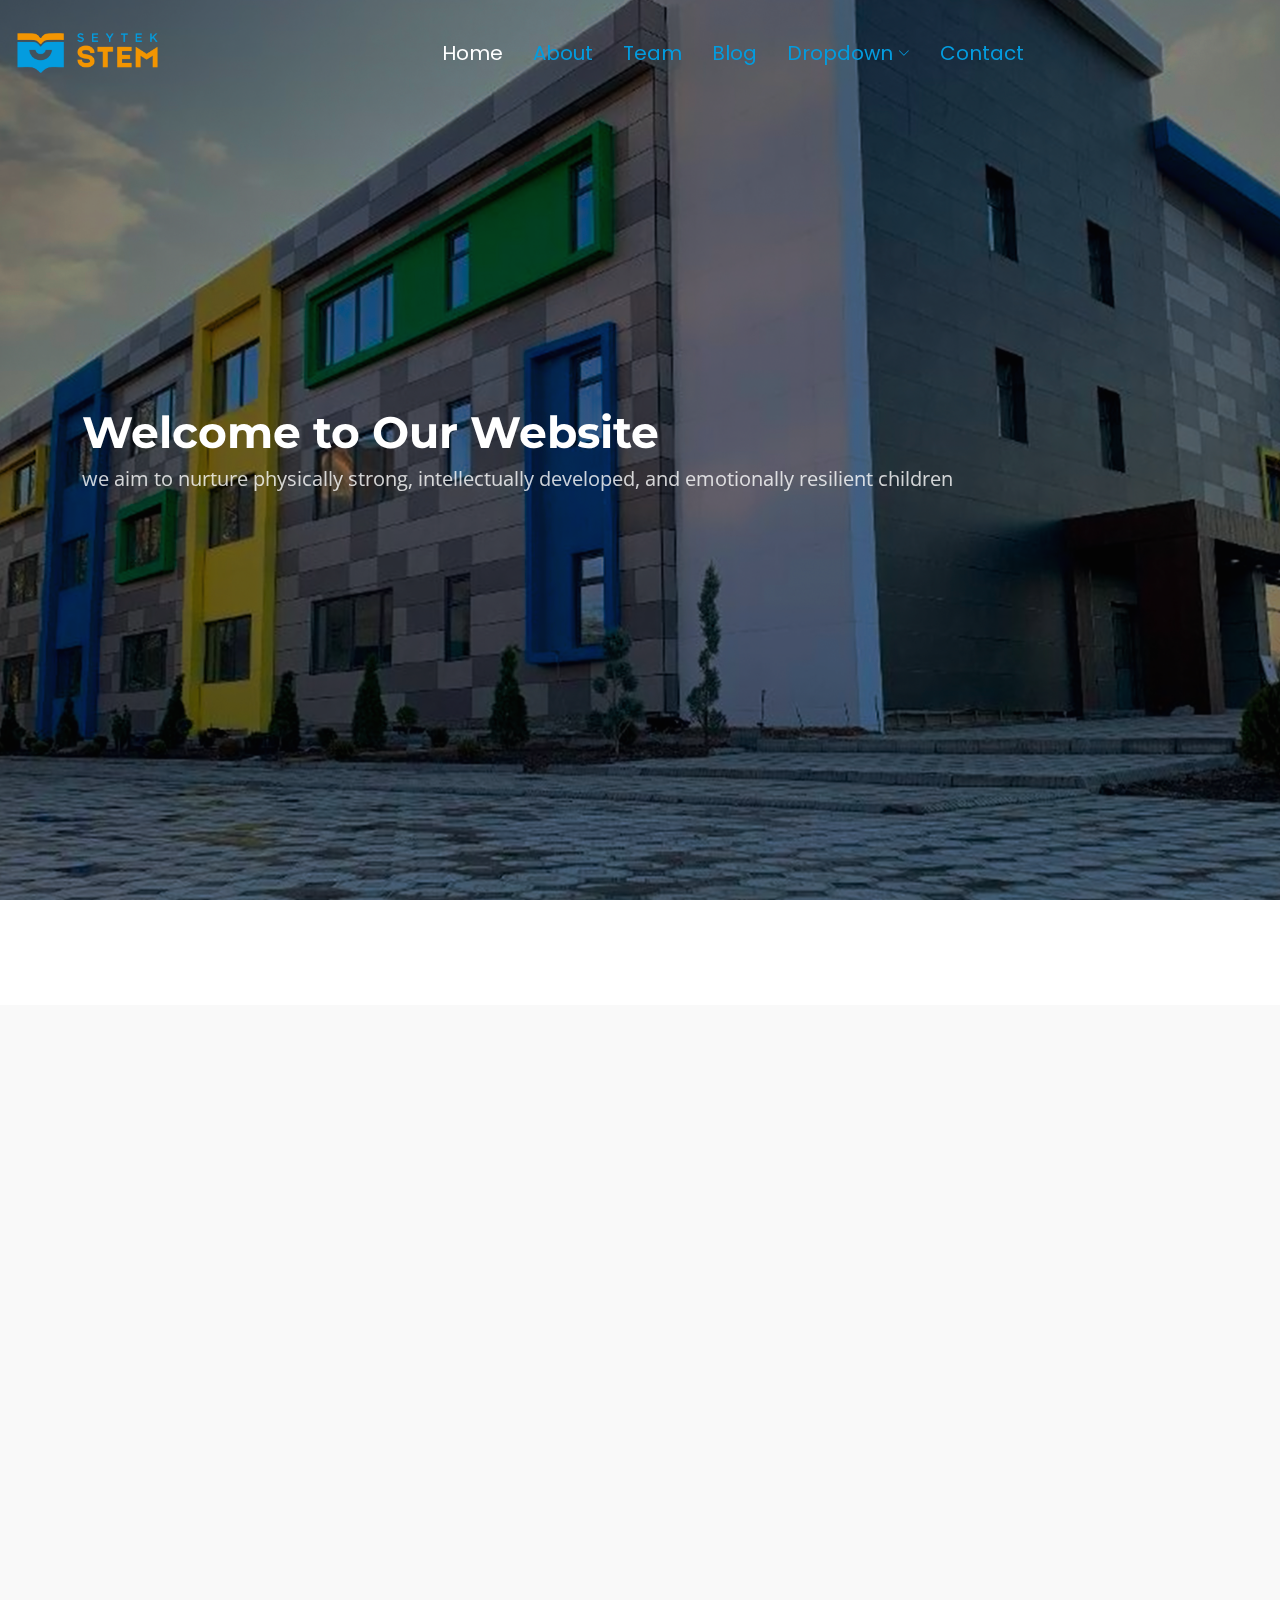
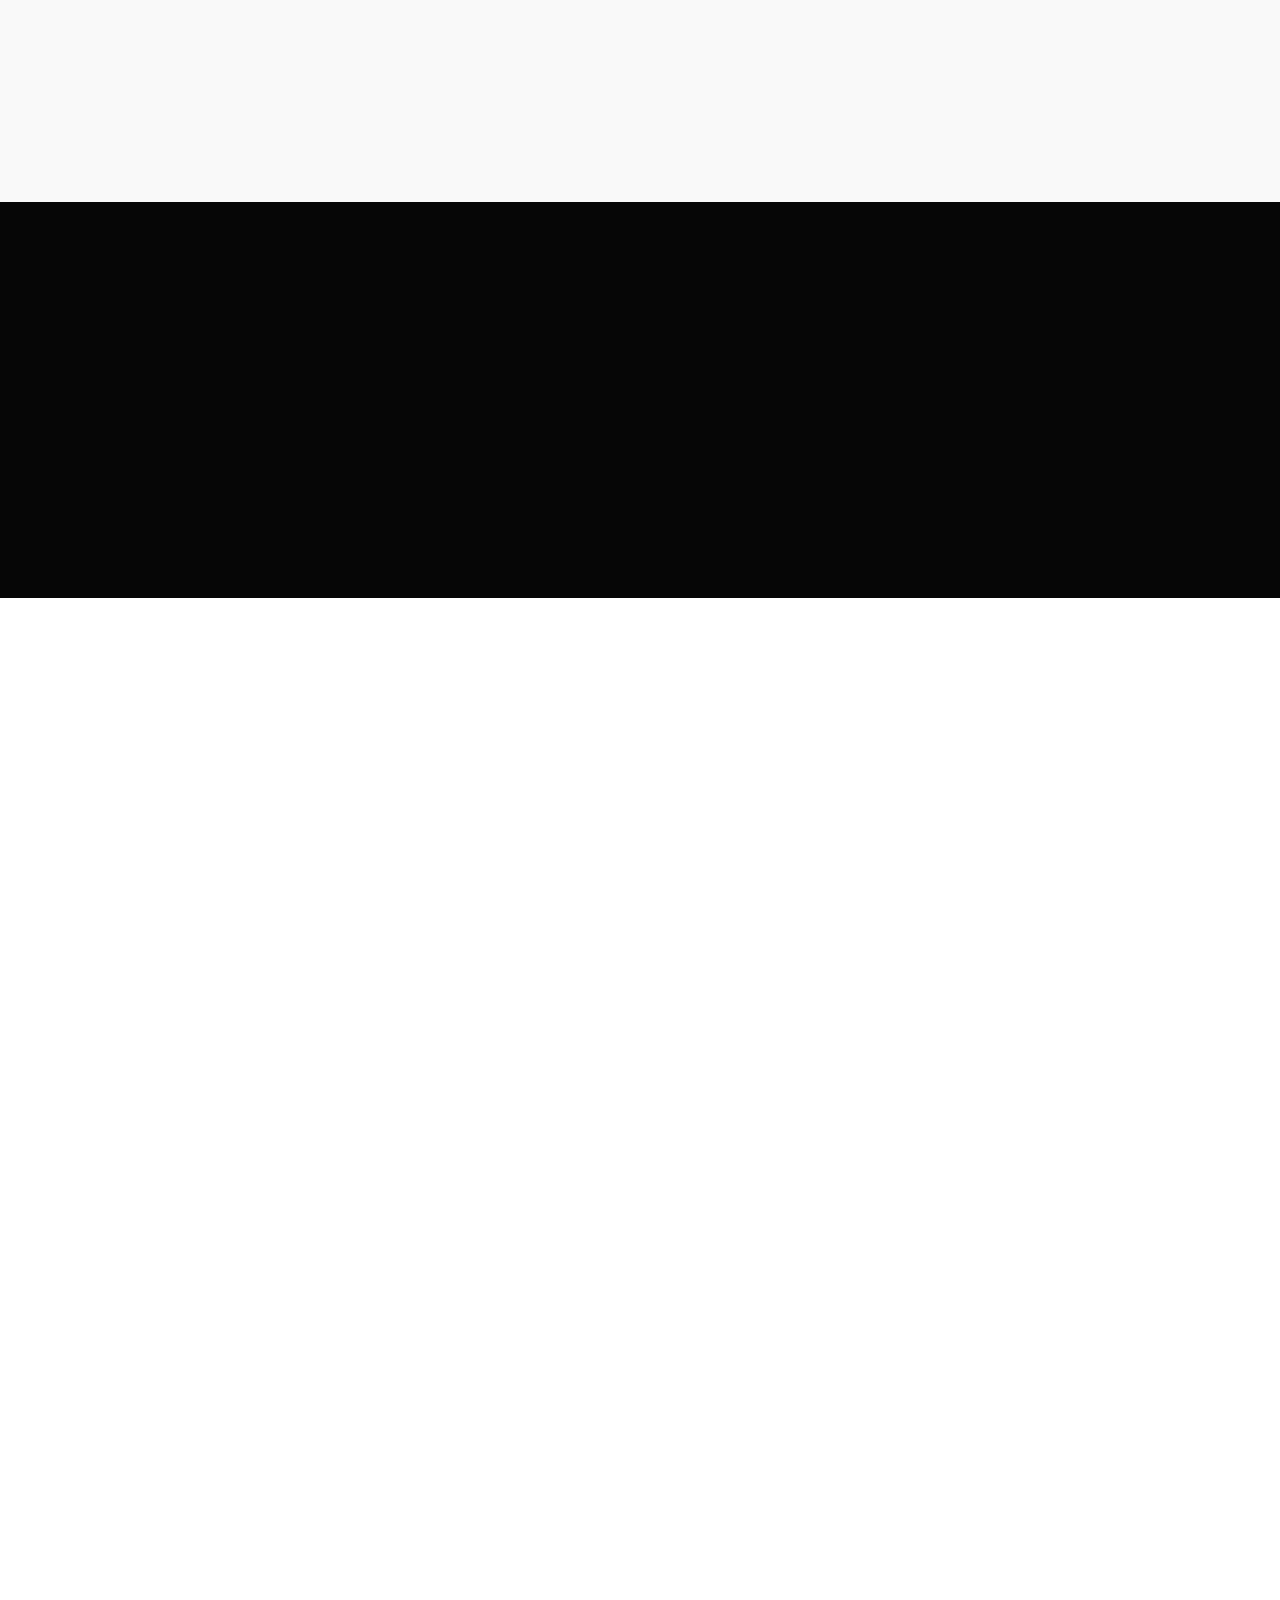
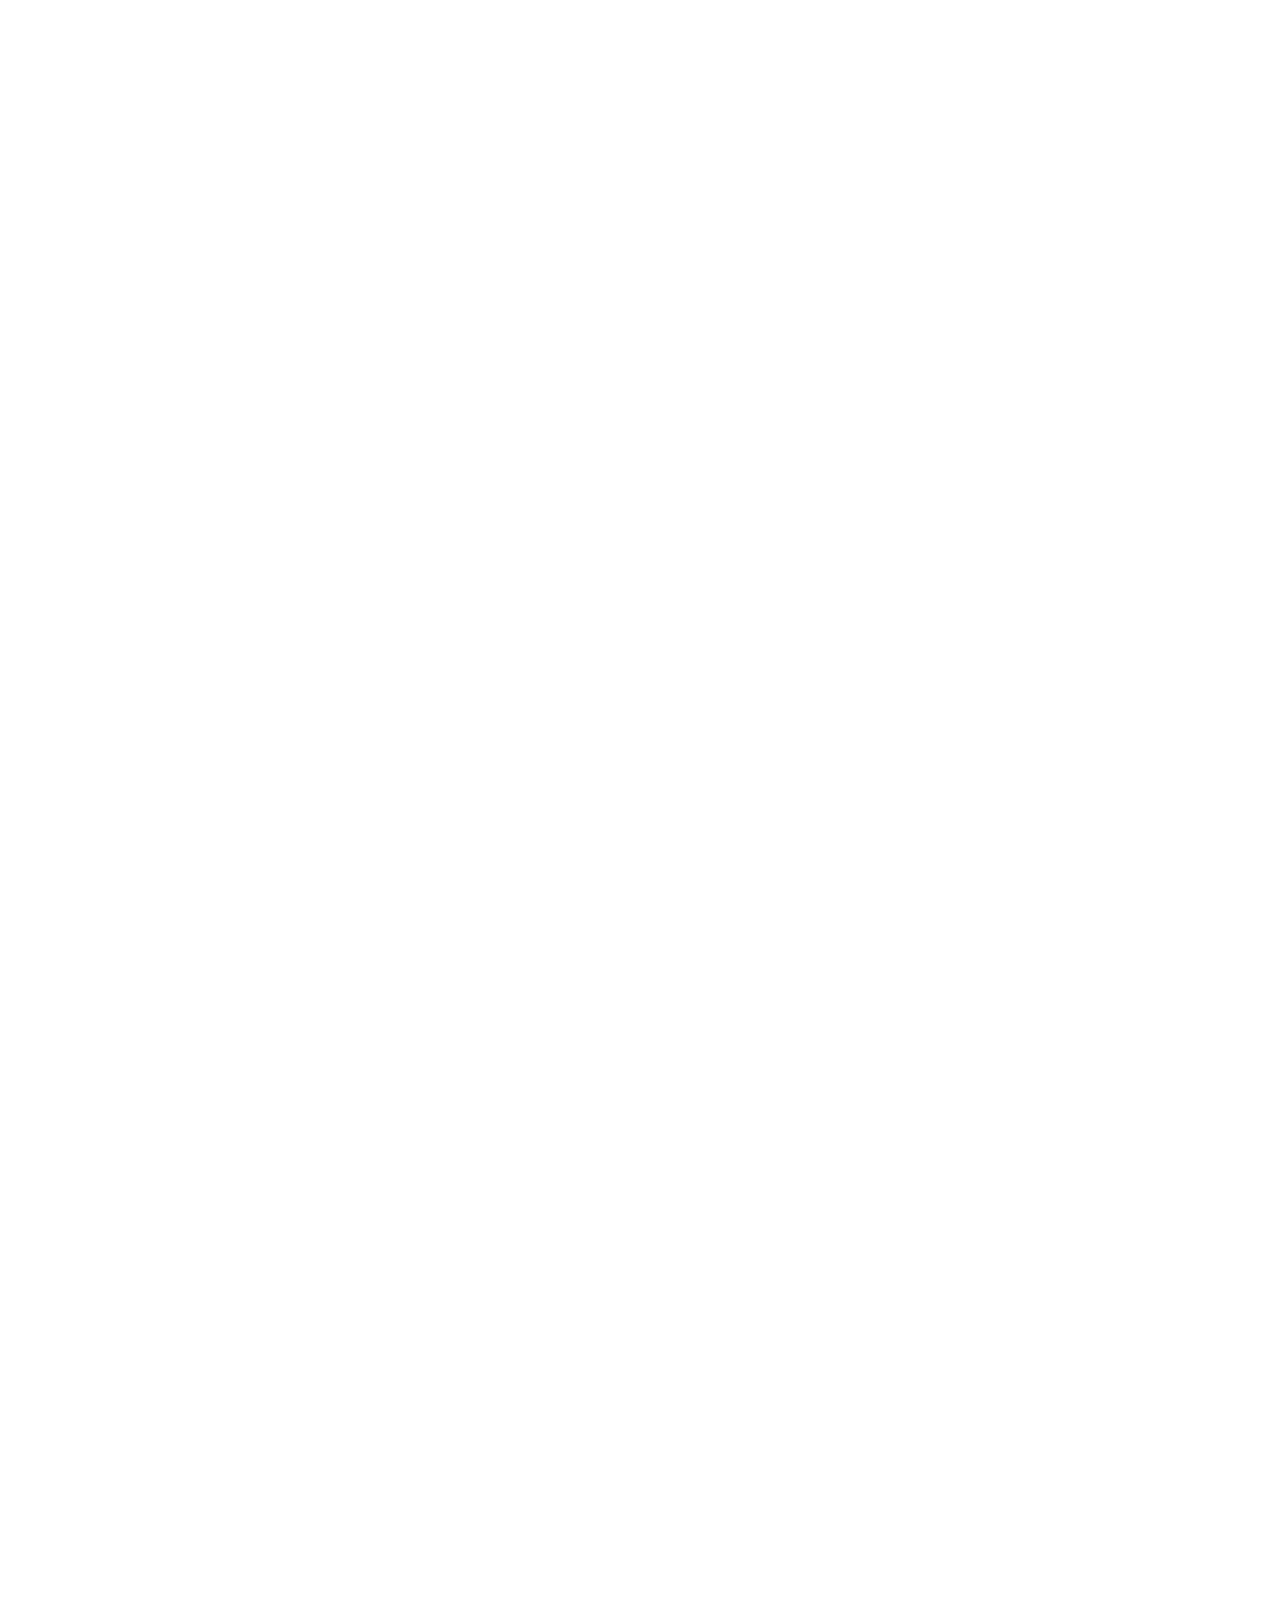
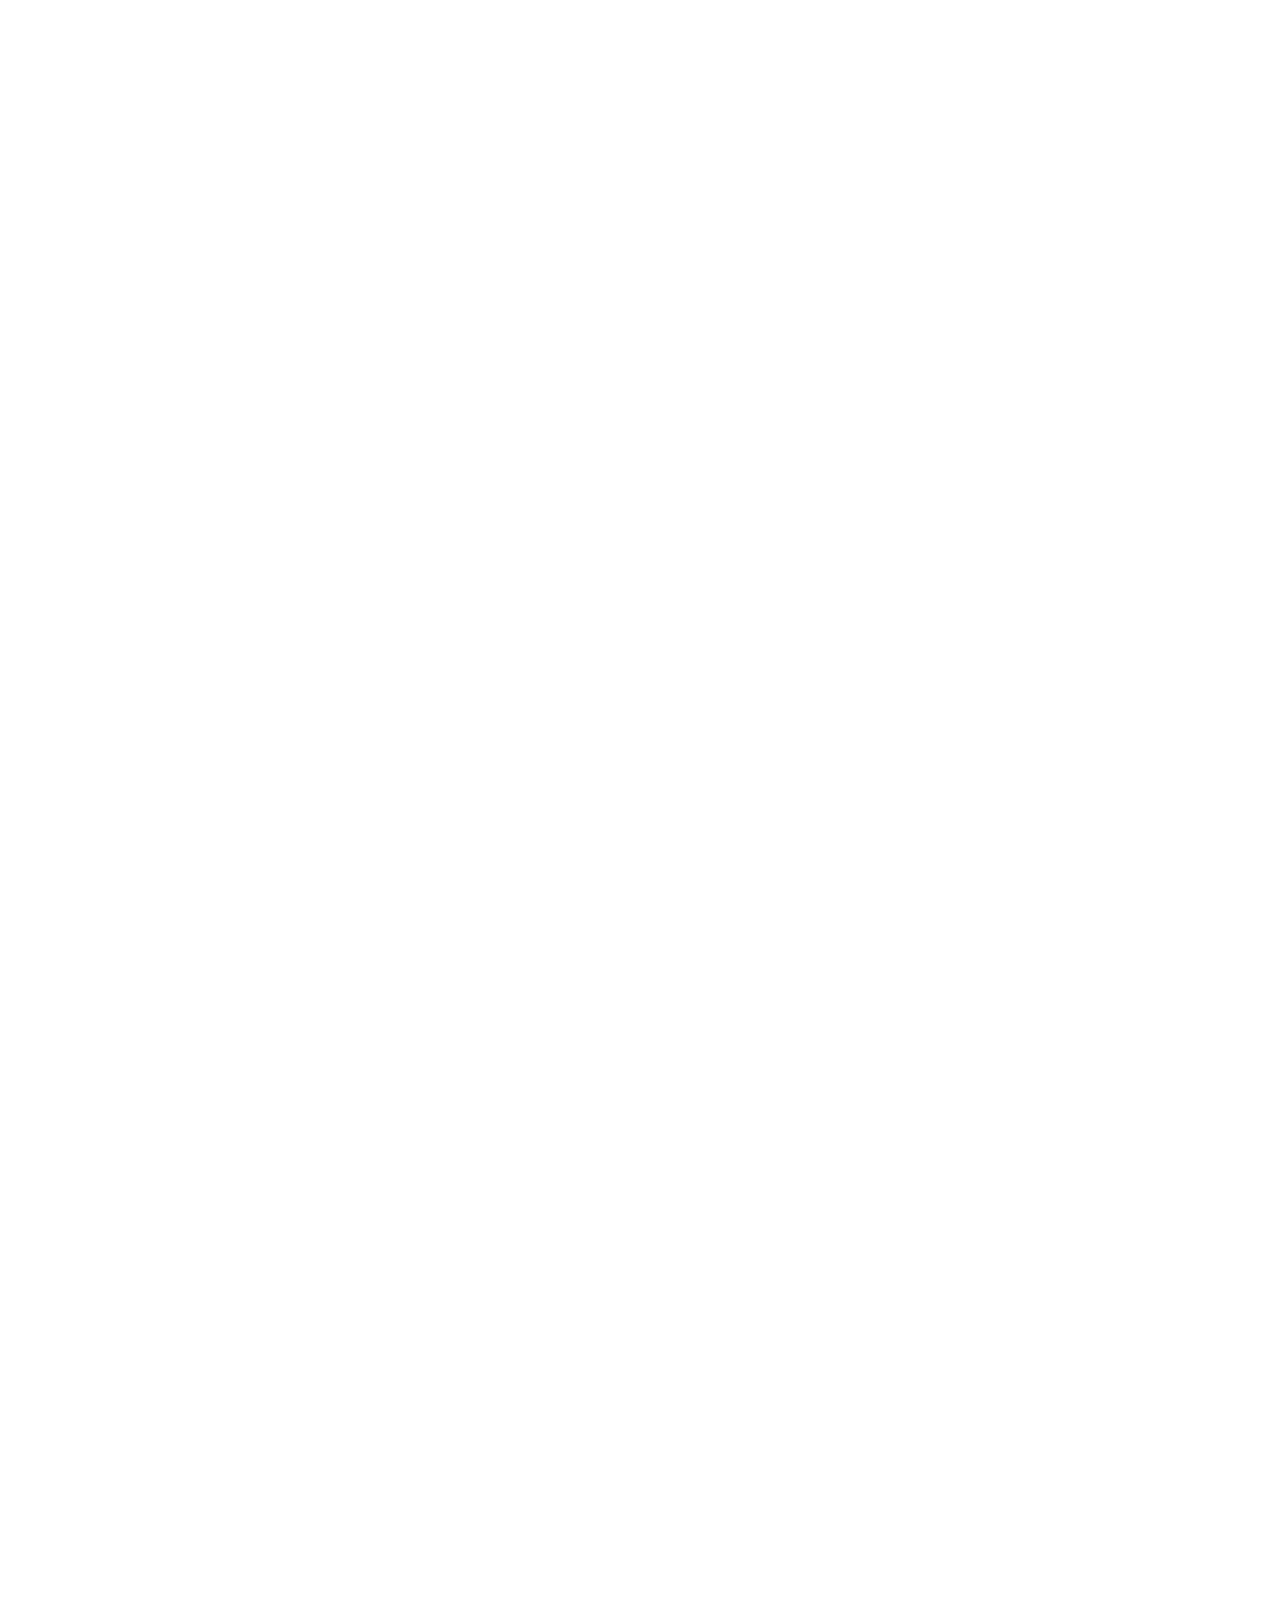
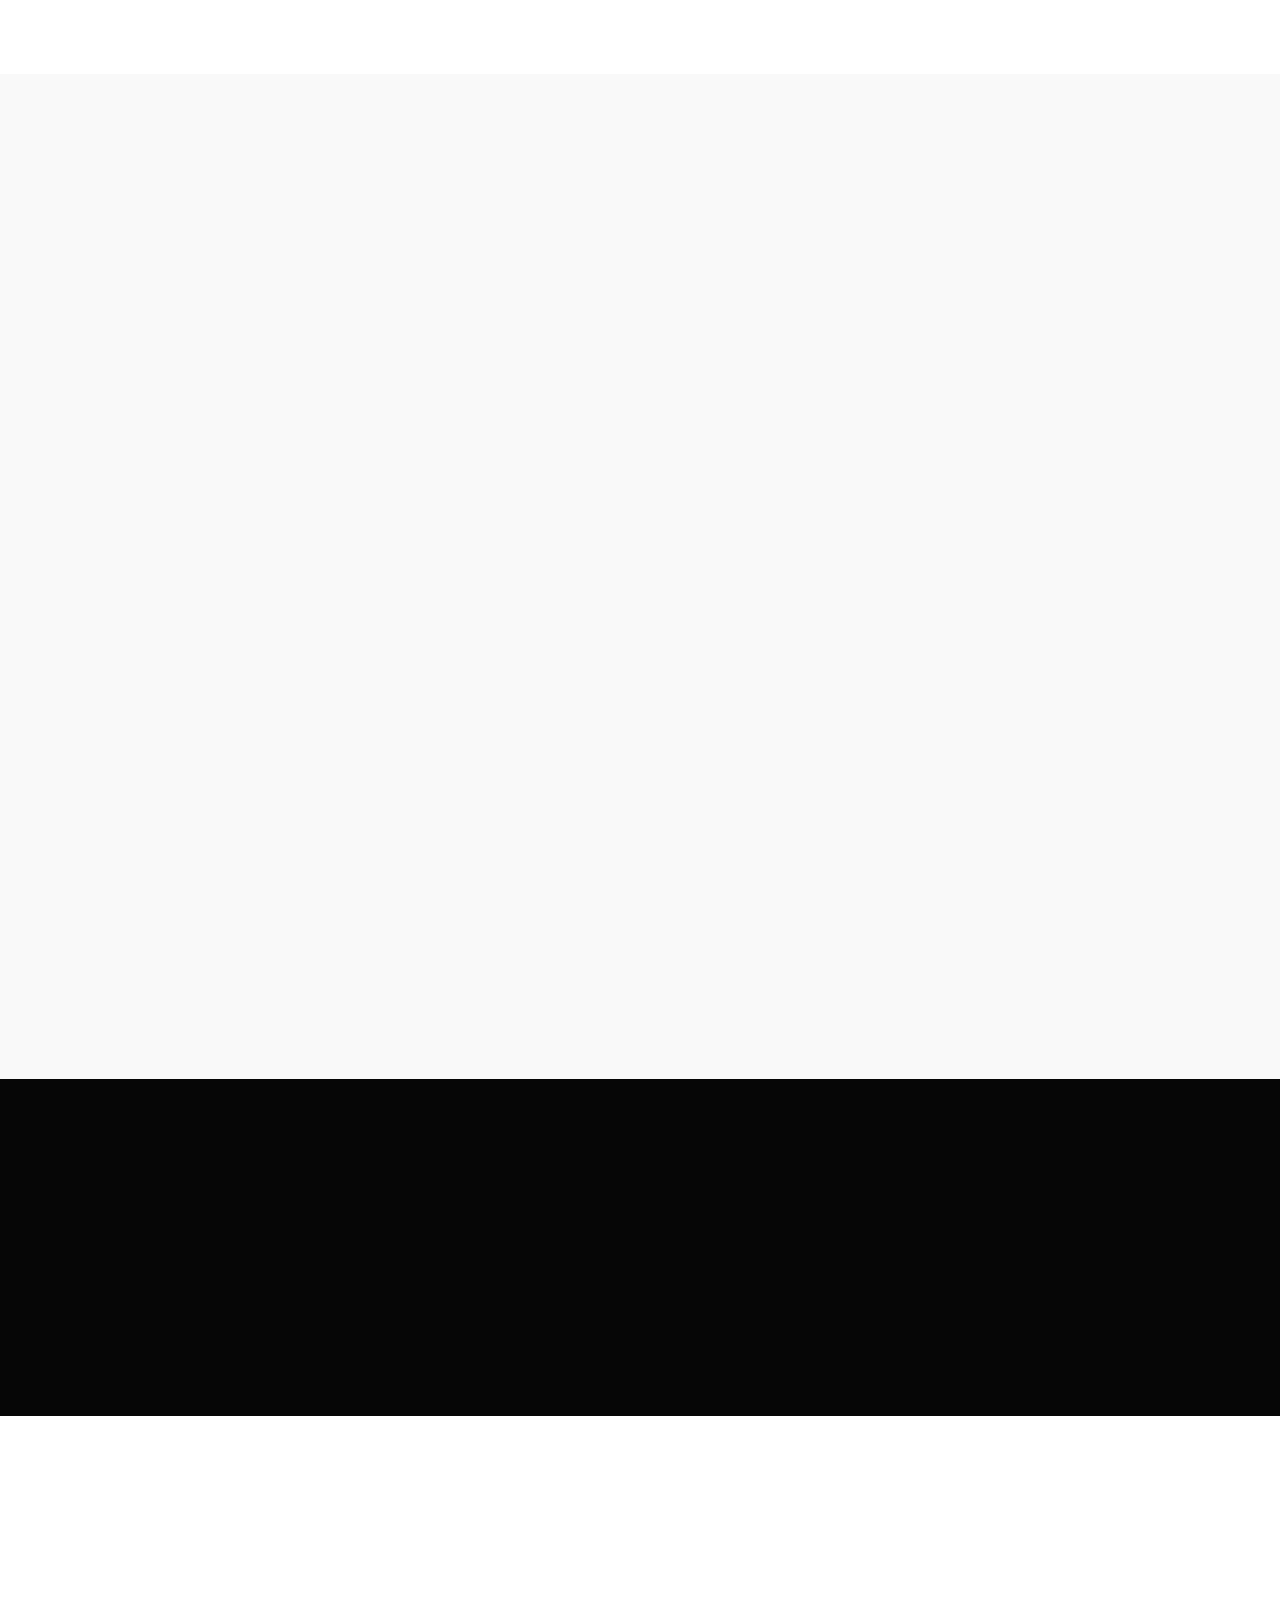
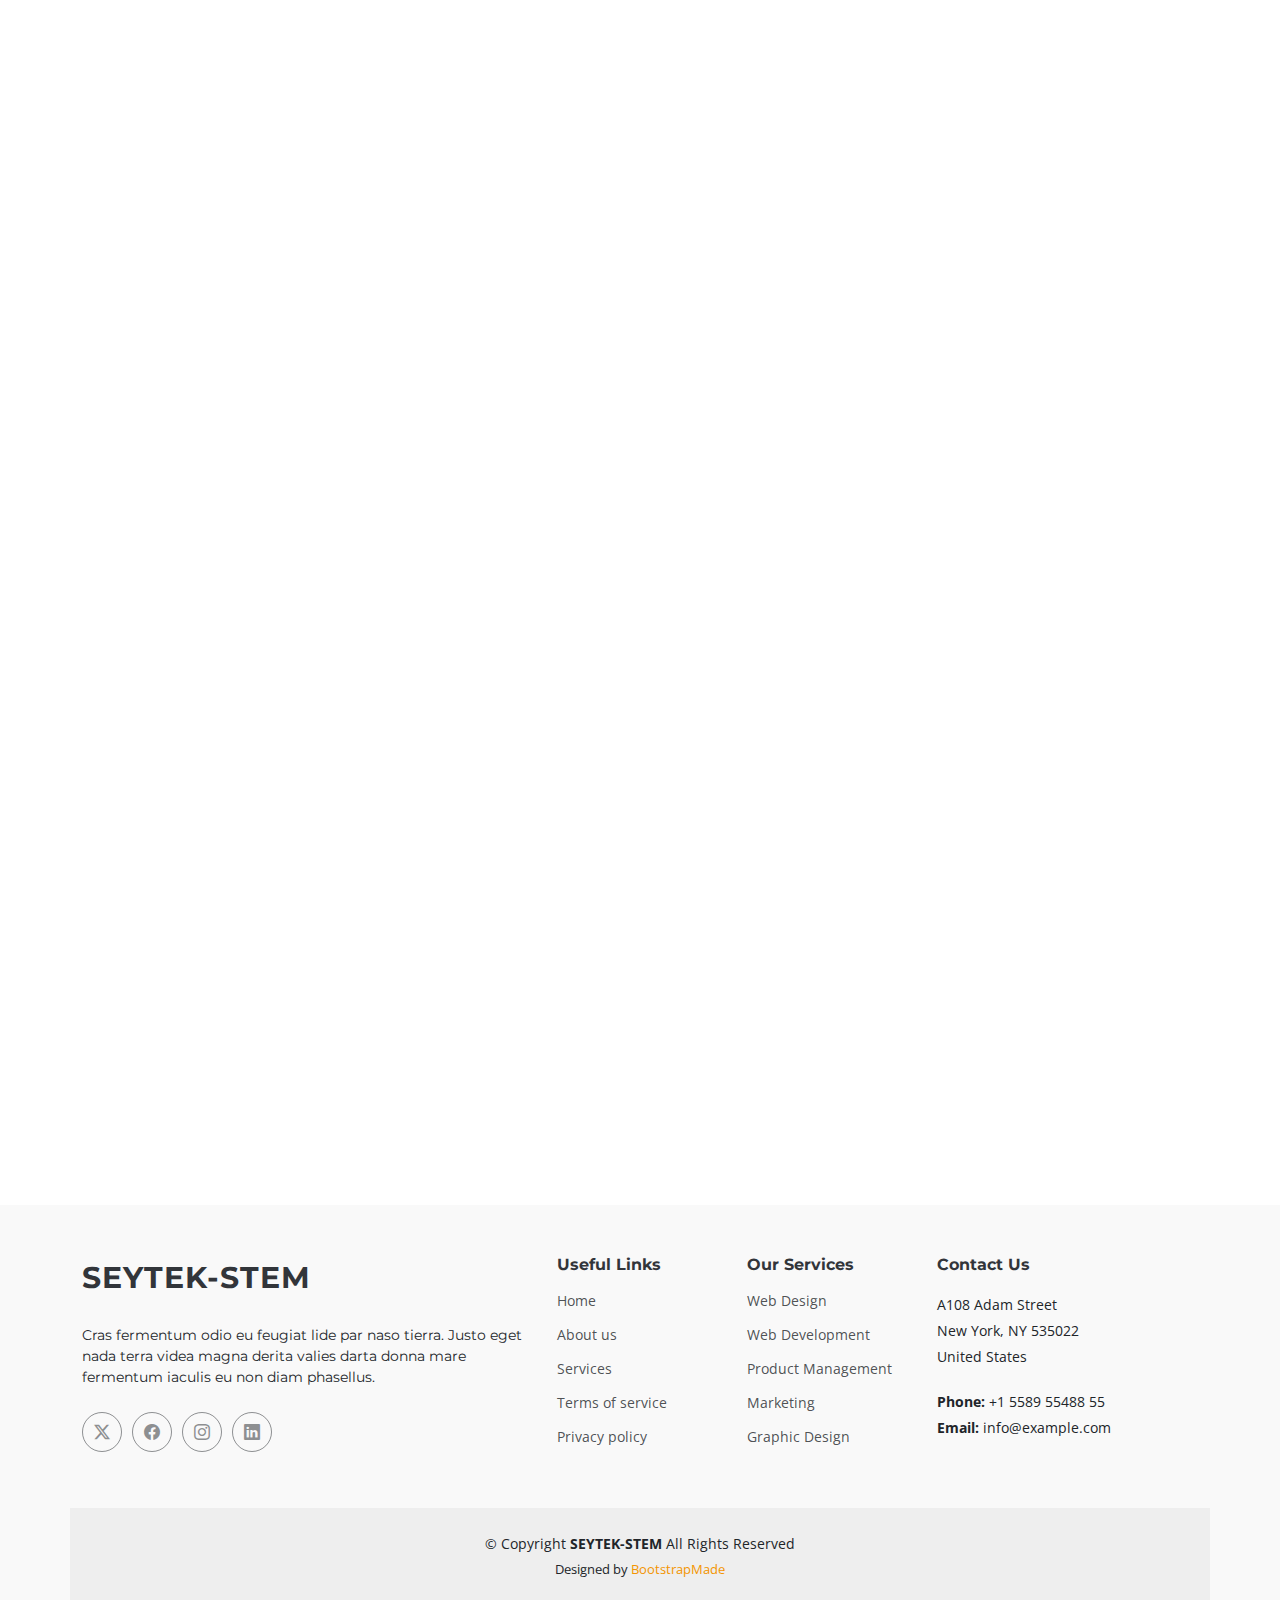
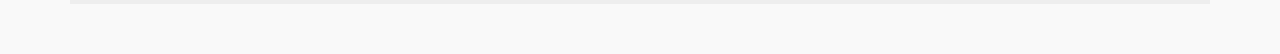
==== commit 783e1db6: "second commit" ====
--- a/Append/index.html
+++ b/Append/index.html
@@ -78,7 +78,7 @@
         <i class="mobile-nav-toggle d-xl-none bi bi-list"></i>
       </nav>
 
-      <a class="btn-getstarted" href="index.html#about">Get Started</a>
+      
 
     </div>
   </header>
@@ -88,13 +88,13 @@
     <!-- Hero Section -->
     <section id="hero" class="hero section dark-background">
 
-      <img src="assets/img/hero-bg.jpg" alt="" data-aos="fade-in">
+      <img src="assets/img/Stem1.png" alt="" data-aos="fade-in">
 
       <div class="container">
         <div class="row">
           <div class="col-lg-10">
             <h2 data-aos="fade-up" data-aos-delay="100">Welcome to Our Website</h2>
-            <p data-aos="fade-up" data-aos-delay="200">We are team of talented designers making websites with Bootstrap</p>
+            <p data-aos="fade-up" data-aos-delay="200">we aim to nurture physically strong, intellectually developed, and emotionally resilient children  </p>
           </div>
          
         </div>
@@ -110,7 +110,7 @@
         <div class="row gy-4">
 
           <div class="col-xl-2 col-md-3 col-6 client-logo">
-            <img src="assets/img/clients/client-1.png" class="img-fluid" alt="">
+            <img src="assets/img/clients/images.png" class="img-fluid" alt="">
           </div><!-- End Client Item -->
 
           <div class="col-xl-2 col-md-3 col-6 client-logo">
@@ -147,8 +147,8 @@
 
           <div class="col-xl-5 content">
             <h3>About Us</h3>
-            <h2>Ducimus rerum libero reprehenderit cumque</h2>
-            <p>Ipsa sint sit. Quis ducimus tempore dolores impedit et dolor cumque alias maxime. Enim reiciendis minus et rerum hic non. Dicta quas cum quia maiores iure. Quidem nulla qui assumenda incidunt voluptatem tempora deleniti soluta.</p>
+            <h2>SEYTEK-STEM  SCHOOL</h2>
+            <p>SEYTEK-STEM STEAM School is a private educational institution established in 2013 and operates as a branch of the International Educational Organization "Sapat". We offer education from grades 1 through 11 in Russian. Our school accommodates up to 1,000 students and provides quality day education without boarding facilities.</p>
             <a href="#" class="read-more"><span>Read More</span><i class="bi bi-arrow-right"></i></a>
           </div>
 
@@ -198,7 +198,7 @@
     <!-- Stats Section -->
     <section id="stats" class="stats section dark-background">
 
-      <img src="assets/img/stats-bg.jpg" alt="" data-aos="fade-in">
+      <img src="assets/img/activity/kids1.jpg" alt="" data-aos="fade-in">
 
       <div class="container position-relative" data-aos="fade-up" data-aos-delay="100">
 
@@ -206,7 +206,7 @@
 
           <div class="col-lg-3 col-md-6">
             <div class="stats-item text-center w-100 h-100">
-              <span data-purecounter-start="0" data-purecounter-end="232" data-purecounter-duration="1" class="purecounter"></span>
+              <span data-purecounter-start="0" data-purecounter-end="52" data-purecounter-duration="1" class="purecounter"></span>
               <p>Teachers</p>
             </div>
           </div><!-- End Stats Item -->
@@ -371,8 +371,8 @@
 
       <!-- Section Title -->
       <div class="container section-title" data-aos="fade-up">
-        <h2>Portfolio</h2>
-        <p>Necessitatibus eius consequatur ex aliquid fuga eum quidem sint consectetur velit</p>
+        <h2>Our Gallery</h2>
+        <p>Explore our gallery to witness the vibrant moments and achievements of our students at SEYTEK-STEM School</p>
       </div><!-- End Section Title -->
 
       <div class="container">
@@ -381,15 +381,15 @@
 
           <ul class="portfolio-filters isotope-filters" data-aos="fade-up" data-aos-delay="100">
             <li data-filter="*" class="filter-active">All</li>
-            <li data-filter=".filter-app">App</li>
-            <li data-filter=".filter-product">Card</li>
-            <li data-filter=".filter-branding">Web</li>
+            <li data-filter=".filter-app">Football</li>
+            <li data-filter=".filter-product">Study</li>
+            <li data-filter=".filter-branding">Activity</li>
           </ul><!-- End Portfolio Filters -->
 
           <div class="row gy-4 isotope-container" data-aos="fade-up" data-aos-delay="200">
 
             <div class="col-lg-4 col-md-6 portfolio-item isotope-item filter-app">
-              <img src="assets/img/masonry-portfolio/masonry-portfolio-1.jpg" class="img-fluid" alt="">
+              <img src="assets/img/football/2.jpg" class="img-fluid" alt="">
               <div class="portfolio-info">
                 <h4>App 1</h4>
                 <p>Lorem ipsum, dolor sit</p>
@@ -399,7 +399,7 @@
             </div><!-- End Portfolio Item -->
 
             <div class="col-lg-4 col-md-6 portfolio-item isotope-item filter-product">
-              <img src="assets/img/masonry-portfolio/masonry-portfolio-2.jpg" class="img-fluid" alt="">
+              <img src="assets/img/activity/2.jpg" class="img-fluid" alt="">
               <div class="portfolio-info">
                 <h4>Product 1</h4>
                 <p>Lorem ipsum, dolor sit</p>
@@ -409,7 +409,7 @@
             </div><!-- End Portfolio Item -->
 
             <div class="col-lg-4 col-md-6 portfolio-item isotope-item filter-branding">
-              <img src="assets/img/masonry-portfolio/masonry-portfolio-3.jpg" class="img-fluid" alt="">
+              <img src="assets/img/Study/1.jpg" class="img-fluid" alt="">
               <div class="portfolio-info">
                 <h4>Branding 1</h4>
                 <p>Lorem ipsum, dolor sit</p>
@@ -419,7 +419,7 @@
             </div><!-- End Portfolio Item -->
 
             <div class="col-lg-4 col-md-6 portfolio-item isotope-item filter-app">
-              <img src="assets/img/masonry-portfolio/masonry-portfolio-4.jpg" class="img-fluid" alt="">
+              <img src="assets/img/activity/3.jpg" class="img-fluid" alt="">
               <div class="portfolio-info">
                 <h4>App 2</h4>
                 <p>Lorem ipsum, dolor sit</p>
@@ -429,7 +429,7 @@
             </div><!-- End Portfolio Item -->
 
             <div class="col-lg-4 col-md-6 portfolio-item isotope-item filter-product">
-              <img src="assets/img/masonry-portfolio/masonry-portfolio-5.jpg" class="img-fluid" alt="">
+              <img src="assets/img/football/n.jpg" class="img-fluid" alt="">
               <div class="portfolio-info">
                 <h4>Product 2</h4>
                 <p>Lorem ipsum, dolor sit</p>
@@ -439,7 +439,7 @@
             </div><!-- End Portfolio Item -->
 
             <div class="col-lg-4 col-md-6 portfolio-item isotope-item filter-branding">
-              <img src="assets/img/masonry-portfolio/masonry-portfolio-6.jpg" class="img-fluid" alt="">
+              <img src="assets/img/activity/1.jpg" class="img-fluid" alt="">
               <div class="portfolio-info">
                 <h4>Branding 2</h4>
                 <p>Lorem ipsum, dolor sit</p>
@@ -449,7 +449,7 @@
             </div><!-- End Portfolio Item -->
 
             <div class="col-lg-4 col-md-6 portfolio-item isotope-item filter-app">
-              <img src="assets/img/masonry-portfolio/masonry-portfolio-7.jpg" class="img-fluid" alt="">
+              <img src="assets/img/activity/4.jpg" class="img-fluid" alt="">
               <div class="portfolio-info">
                 <h4>App 3</h4>
                 <p>Lorem ipsum, dolor sit</p>
@@ -459,17 +459,17 @@
             </div><!-- End Portfolio Item -->
 
             <div class="col-lg-4 col-md-6 portfolio-item isotope-item filter-product">
-              <img src="assets/img/masonry-portfolio/masonry-portfolio-8.jpg" class="img-fluid" alt="">
+              <img src="assets/img/football/2.jpg" class="img-fluid" alt="">
               <div class="portfolio-info">
                 <h4>Product 3</h4>
                 <p>Lorem ipsum, dolor sit</p>
-                <a href="assets/img/masonry-portfolio/masonry-portfolio-8.jpg" title="Product 3" data-gallery="portfolio-gallery-product" class="glightbox preview-link"><i class="bi bi-zoom-in"></i></a>
+                <a href="assets/img/Study/3.jpg" title="Product 3" data-gallery="portfolio-gallery-product" class="glightbox preview-link"><i class="bi bi-zoom-in"></i></a>
                 <a href="portfolio-details.html" title="More Details" class="details-link"><i class="bi bi-link-45deg"></i></a>
               </div>
             </div><!-- End Portfolio Item -->
 
             <div class="col-lg-4 col-md-6 portfolio-item isotope-item filter-branding">
-              <img src="assets/img/masonry-portfolio/masonry-portfolio-9.jpg" class="img-fluid" alt="">
+              <img src="assets/img/Study/2.jpg" class="img-fluid" alt="">
               <div class="portfolio-info">
                 <h4>Branding 3</h4>
                 <p>Lorem ipsum, dolor sit</p>
@@ -578,7 +578,7 @@
 
           <div class="col-lg-4 col-md-6 member" data-aos="fade-up" data-aos-delay="100">
             <div class="member-img">
-              <img src="assets/img/team/team-1.jpg" class="img-fluid" alt="">
+              <img src="assets/img/team/1.JPG" class="img-fluid" alt="">
               <div class="social">
                 <a href="#"><i class="bi bi-twitter-x"></i></a>
                 <a href="#"><i class="bi bi-facebook"></i></a>
@@ -587,7 +587,7 @@
               </div>
             </div>
             <div class="member-info text-center">
-              <h4>Walter White</h4>
+              <h4>Satylbaldiev Rustam</h4>
               <span>Chief Executive Officer</span>
               <p>Aliquam iure quaerat voluptatem praesentium possimus unde laudantium vel dolorum distinctio dire flow</p>
             </div>
@@ -604,7 +604,7 @@
               </div>
             </div>
             <div class="member-info text-center">
-              <h4>Sarah Jhonson</h4>
+              <h4>Satylbaldiev Duishon</h4>
               <span>Product Manager</span>
               <p>Labore ipsam sit consequatur exercitationem rerum laboriosam laudantium aut quod dolores exercitationem ut</p>
             </div>
@@ -621,7 +621,7 @@
               </div>
             </div>
             <div class="member-info text-center">
-              <h4>William Anderson</h4>
+              <h4>Sulaiman uulu Kanybek</h4>
               <span>CTO</span>
               <p>Illum minima ea autem doloremque ipsum quidem quas aspernatur modi ut praesentium vel tque sed facilis at qui</p>
             </div>
@@ -638,7 +638,7 @@
               </div>
             </div>
             <div class="member-info text-center">
-              <h4>Amanda Jepson</h4>
+              <h4>Umaraliev Abdulaziz</h4>
               <span>Accountant</span>
               <p>Magni voluptatem accusamus assumenda cum nisi aut qui dolorem voluptate sed et veniam quasi quam consectetur</p>
             </div>
@@ -655,7 +655,7 @@
               </div>
             </div>
             <div class="member-info text-center">
-              <h4>Brian Doe</h4>
+              <h4>Sigma Boy</h4>
               <span>Marketing</span>
               <p>Qui consequuntur quos accusamus magnam quo est molestiae eius laboriosam sunt doloribus quia impedit laborum velit</p>
             </div>
@@ -672,7 +672,7 @@
               </div>
             </div>
             <div class="member-info text-center">
-              <h4>Josepha Palas</h4>
+              <h4>Saparov Samat</h4>
               <span>Operation</span>
               <p>Sint sint eveniet explicabo amet consequatur nesciunt error enim rerum earum et omnis fugit eligendi cupiditate vel</p>
             </div>
@@ -703,152 +703,8 @@
 
     </section><!-- /Call To Action Section -->
 
-    <!-- Testimonials Section -->
-    <section id="testimonials" class="testimonials section light-background">
-
-      <div class="container">
-
-        <div class="row align-items-center">
-
-          <div class="col-lg-5 info" data-aos="fade-up" data-aos-delay="100">
-            <h3>Testimonials</h3>
-            <p>
-              Ullamco laboris nisi ut aliquip ex ea commodo consequat. Duis aute irure dolor in reprehenderit in voluptate
-              velit esse cillum dolore eu fugiat nulla pariatur. Excepteur sint occaecat cupidatat non proident.
-            </p>
-          </div>
-
-          <div class="col-lg-7" data-aos="fade-up" data-aos-delay="200">
-
-            <div class="swiper init-swiper">
-              <script type="application/json" class="swiper-config">
-                {
-                  "loop": true,
-                  "speed": 600,
-                  "autoplay": {
-                    "delay": 5000
-                  },
-                  "slidesPerView": "auto",
-                  "pagination": {
-                    "el": ".swiper-pagination",
-                    "type": "bullets",
-                    "clickable": true
-                  }
-                }
-              </script>
-              <div class="swiper-wrapper">
-
-                <div class="swiper-slide">
-                  <div class="testimonial-item">
-                    <div class="d-flex">
-                      <img src="assets/img/testimonials/testimonials-1.jpg" class="testimonial-img flex-shrink-0" alt="">
-                      <div>
-                        <h3>Saul Goodman</h3>
-                        <h4>Ceo &amp; Founder</h4>
-                        <div class="stars">
-                          <i class="bi bi-star-fill"></i><i class="bi bi-star-fill"></i><i class="bi bi-star-fill"></i><i class="bi bi-star-fill"></i><i class="bi bi-star-fill"></i>
-                        </div>
-                      </div>
-                    </div>
-                    <p>
-                      <i class="bi bi-quote quote-icon-left"></i>
-                      <span>Proin iaculis purus consequat sem cure digni ssim donec porttitora entum suscipit rhoncus. Accusantium quam, ultricies eget id, aliquam eget nibh et. Maecen aliquam, risus at semper.</span>
-                      <i class="bi bi-quote quote-icon-right"></i>
-                    </p>
-                  </div>
-                </div><!-- End testimonial item -->
-
-                <div class="swiper-slide">
-                  <div class="testimonial-item">
-                    <div class="d-flex">
-                      <img src="assets/img/testimonials/testimonials-2.jpg" class="testimonial-img flex-shrink-0" alt="">
-                      <div>
-                        <h3>Sara Wilsson</h3>
-                        <h4>Designer</h4>
-                        <div class="stars">
-                          <i class="bi bi-star-fill"></i><i class="bi bi-star-fill"></i><i class="bi bi-star-fill"></i><i class="bi bi-star-fill"></i><i class="bi bi-star-fill"></i>
-                        </div>
-                      </div>
-                    </div>
-                    <p>
-                      <i class="bi bi-quote quote-icon-left"></i>
-                      <span>Export tempor illum tamen malis malis eram quae irure esse labore quem cillum quid cillum eram malis quorum velit fore eram velit sunt aliqua noster fugiat irure amet legam anim culpa.</span>
-                      <i class="bi bi-quote quote-icon-right"></i>
-                    </p>
-                  </div>
-                </div><!-- End testimonial item -->
-
-                <div class="swiper-slide">
-                  <div class="testimonial-item">
-                    <div class="d-flex">
-                      <img src="assets/img/testimonials/testimonials-3.jpg" class="testimonial-img flex-shrink-0" alt="">
-                      <div>
-                        <h3>Jena Karlis</h3>
-                        <h4>Store Owner</h4>
-                        <div class="stars">
-                          <i class="bi bi-star-fill"></i><i class="bi bi-star-fill"></i><i class="bi bi-star-fill"></i><i class="bi bi-star-fill"></i><i class="bi bi-star-fill"></i>
-                        </div>
-                      </div>
-                    </div>
-                    <p>
-                      <i class="bi bi-quote quote-icon-left"></i>
-                      <span>Enim nisi quem export duis labore cillum quae magna enim sint quorum nulla quem veniam duis minim tempor labore quem eram duis noster aute amet eram fore quis sint minim.</span>
-                      <i class="bi bi-quote quote-icon-right"></i>
-                    </p>
-                  </div>
-                </div><!-- End testimonial item -->
-
-                <div class="swiper-slide">
-                  <div class="testimonial-item">
-                    <div class="d-flex">
-                      <img src="assets/img/testimonials/testimonials-4.jpg" class="testimonial-img flex-shrink-0" alt="">
-                      <div>
-                        <h3>Matt Brandon</h3>
-                        <h4>Freelancer</h4>
-                        <div class="stars">
-                          <i class="bi bi-star-fill"></i><i class="bi bi-star-fill"></i><i class="bi bi-star-fill"></i><i class="bi bi-star-fill"></i><i class="bi bi-star-fill"></i>
-                        </div>
-                      </div>
-                    </div>
-                    <p>
-                      <i class="bi bi-quote quote-icon-left"></i>
-                      <span>Fugiat enim eram quae cillum dolore dolor amet nulla culpa multos export minim fugiat minim velit minim dolor enim duis veniam ipsum anim magna sunt elit fore quem dolore labore illum veniam.</span>
-                      <i class="bi bi-quote quote-icon-right"></i>
-                    </p>
-                  </div>
-                </div><!-- End testimonial item -->
-
-                <div class="swiper-slide">
-                  <div class="testimonial-item">
-                    <div class="d-flex">
-                      <img src="assets/img/testimonials/testimonials-5.jpg" class="testimonial-img flex-shrink-0" alt="">
-                      <div>
-                        <h3>John Larson</h3>
-                        <h4>Entrepreneur</h4>
-                        <div class="stars">
-                          <i class="bi bi-star-fill"></i><i class="bi bi-star-fill"></i><i class="bi bi-star-fill"></i><i class="bi bi-star-fill"></i><i class="bi bi-star-fill"></i>
-                        </div>
-                      </div>
-                    </div>
-                    <p>
-                      <i class="bi bi-quote quote-icon-left"></i>
-                      <span>Quis quorum aliqua sint quem legam fore sunt eram irure aliqua veniam tempor noster veniam enim culpa labore duis sunt culpa nulla illum cillum fugiat legam esse veniam culpa fore nisi cillum quid.</span>
-                      <i class="bi bi-quote quote-icon-right"></i>
-                    </p>
-                  </div>
-                </div><!-- End testimonial item -->
-
-              </div>
-              <div class="swiper-pagination"></div>
-            </div>
-
-          </div>
-
-        </div>
-
-      </div>
-
-    </section><!-- /Testimonials Section -->
+    
+
 
     <!-- Recent Posts Section -->
     <section id="recent-posts" class="recent-posts section">
@@ -1049,7 +905,7 @@
       <div class="row gy-4">
         <div class="col-lg-5 col-md-12 footer-about">
           <a href="index.html" class="logo d-flex align-items-center">
-            <span class="sitename">Append</span>
+            <span class="sitename">SEYTEK-STEM</span>
           </a>
           <p>Cras fermentum odio eu feugiat lide par naso tierra. Justo eget nada terra videa magna derita valies darta donna mare fermentum iaculis eu non diam phasellus.</p>
           <div class="social-links d-flex mt-4">
@@ -1095,7 +951,7 @@
     </div>
 
     <div class="container copyright text-center mt-4">
-      <p>© <span>Copyright</span> <strong class="sitename">Append</strong> <span>All Rights Reserved</span></p>
+      <p>© <span>Copyright</span> <strong class="sitename">SEYTEK-STEM</strong> <span>All Rights Reserved</span></p>
       <div class="credits">
         <!-- All the links in the footer should remain intact. -->
         <!-- You can delete the links only if you've purchased the pro version. -->
--- a/Append/assets/css/main.css
+++ b/Append/assets/css/main.css
@@ -22,19 +22,19 @@
   --background-color: #ffffff; /* Background color for the entire website, including individual sections */
   --default-color: #212529; /* Default color used for the majority of the text content across the entire website */
   --heading-color: #32353a; /* Color for headings, subheadings and title throughout the website */
-  --accent-color: #e84545; /* Accent color that represents your brand on the website. It's used for buttons, links, and other elements that need to stand out */
+  --accent-color: #F39501; /* Accent color that represents your brand on the website. It's used for buttons, links, and other elements that need to stand out */
   --surface-color: #ffffff; /* The surface color is used as a background of boxed elements within sections, such as cards, icon boxes, or other elements that require a visual separation from the global background. */
   --contrast-color: #ffffff; /* Contrast color for text, ensuring readability against backgrounds of accent, heading, or default colors. */
 }
 
 /* Nav Menu Colors - The following color variables are used specifically for the navigation menu. They are separate from the global colors to allow for more customization options */
 :root {
-  --nav-color: #3a3939;  /* The default color of the main navmenu links */
-  --nav-hover-color: #e84545; /* Applied to main navmenu links when they are hovered over or active */
+  --nav-color: #039CDF;  /* The default color of the main navmenu links */
+  --nav-hover-color: #F39501; /* Applied to main navmenu links when they are hovered over or active */
   --nav-mobile-background-color: #ffffff; /* Used as the background color for mobile navigation menu */
   --nav-dropdown-background-color: #ffffff; /* Used as the background color for dropdown items that appear when hovering over primary navigation items */
-  --nav-dropdown-color: #3a3939; /* Used for navigation links of the dropdown items in the navigation menu. */
-  --nav-dropdown-hover-color: #e84545; /* Similar to --nav-hover-color, this color is applied to dropdown navigation links when they are hovered over. */
+  --nav-dropdown-color: #039CDF; /* Used for navigation links of the dropdown items in the navigation menu. */
+  --nav-dropdown-hover-color: #F39501; /* Similar to --nav-hover-color, this color is applied to dropdown navigation links when they are hovered over. */
 }
 
 /* Color Presets - These classes override global colors when applied to any section or element, providing reuse of the sam color scheme. */
@@ -91,7 +91,7 @@
 ------------------------------*/
 .php-email-form .error-message {
   display: none;
-  background: #df1529;
+  background: #F39501;
   color: #ffffff;
   text-align: left;
   padding: 15px;
@@ -155,8 +155,8 @@
 }
 
 .header .logo img {
-  max-height: 36px;
-  margin-right: 8px;
+  max-height: 60px;
+  margin-right: 20px;
 }
 
 .header .logo h1 {
@@ -215,7 +215,7 @@
 .index-page .header {
   --background-color: rgba(255, 255, 255, 0);
   --heading-color: #ffffff;
-  --nav-color: rgba(255, 255, 255, 0.5);
+  --nav-color: #039CDF;
   --nav-hover-color: #ffffff;
 }
 
@@ -224,8 +224,8 @@
 .index-page.scrolled .header {
   --background-color: #ffffff;
   --heading-color: #32353a;
-  --nav-color: #3a3939;
-  --nav-hover-color: #e84545;
+  --nav-color: #039CDF;
+  --nav-hover-color: #F39501;
 }
 
 /*--------------------------------------------------------------
@@ -234,7 +234,9 @@
 /* Navmenu - Desktop */
 @media (min-width: 1200px) {
   .navmenu {
-    padding: 0;
+    display: flex;
+    justify-content: center;
+    width: 100%;
   }
 
   .navmenu ul {
@@ -243,8 +245,8 @@
     display: flex;
     list-style: none;
     align-items: center;
-  }
-
+    justify-content: center; /* Centers the list items horizontally */
+  }
   .navmenu li {
     position: relative;
   }
@@ -253,7 +255,7 @@
   .navmenu a:focus {
     color: var(--nav-color);
     padding: 18px 15px;
-    font-size: 16px;
+    font-size: 20px;
     font-family: var(--nav-font);
     font-weight: 400;
     display: flex;
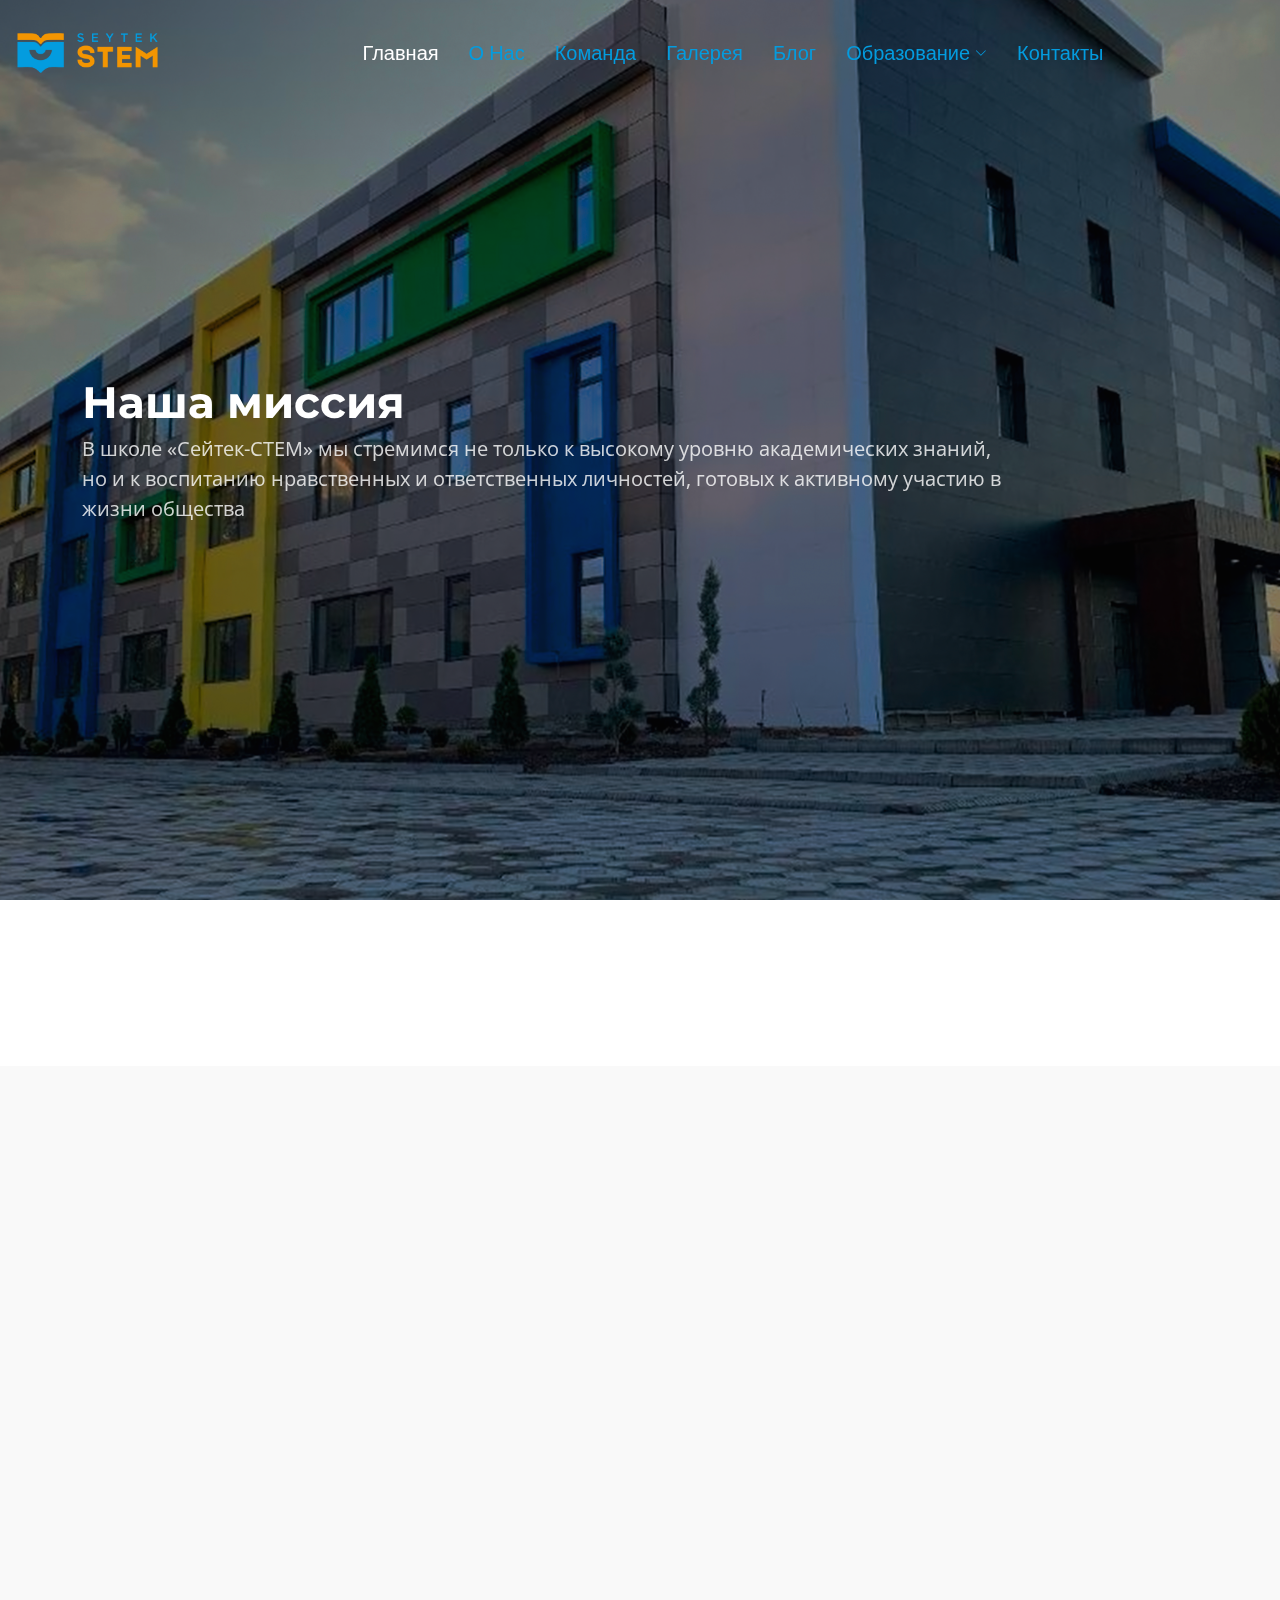
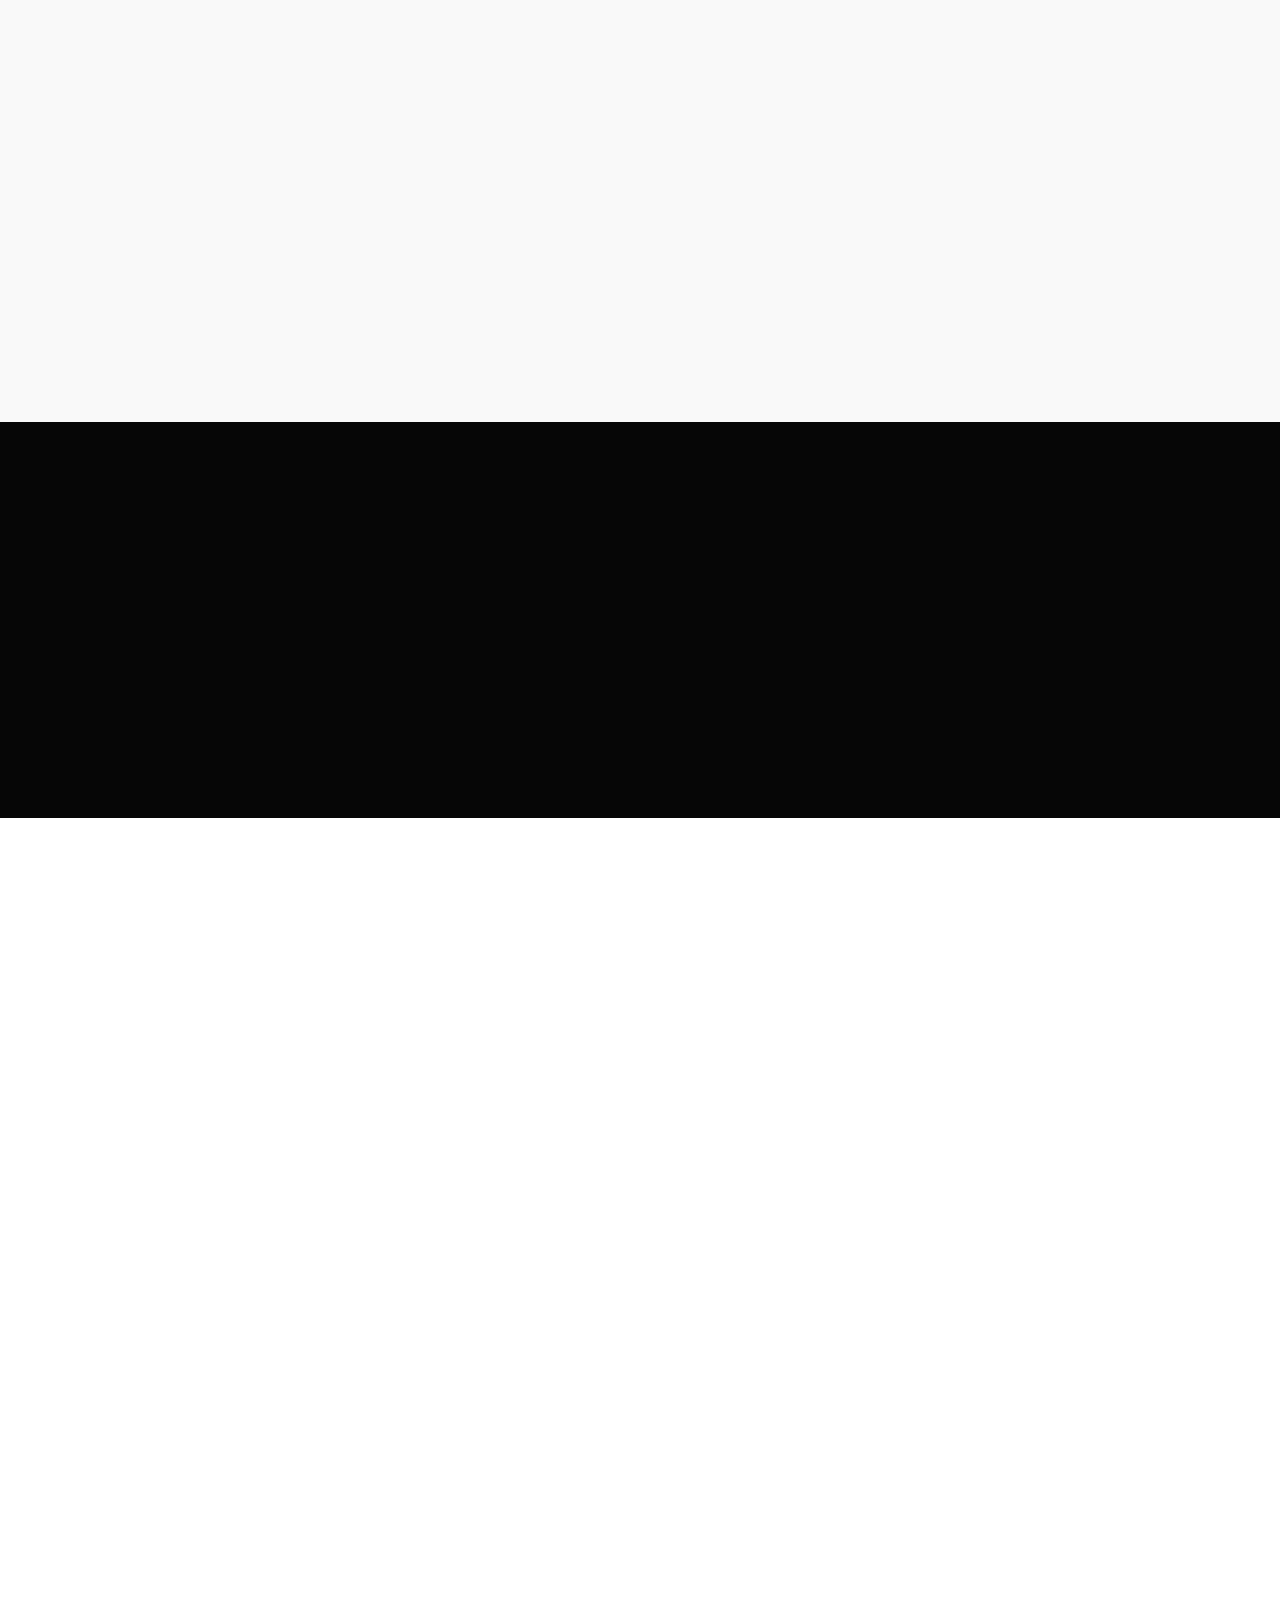
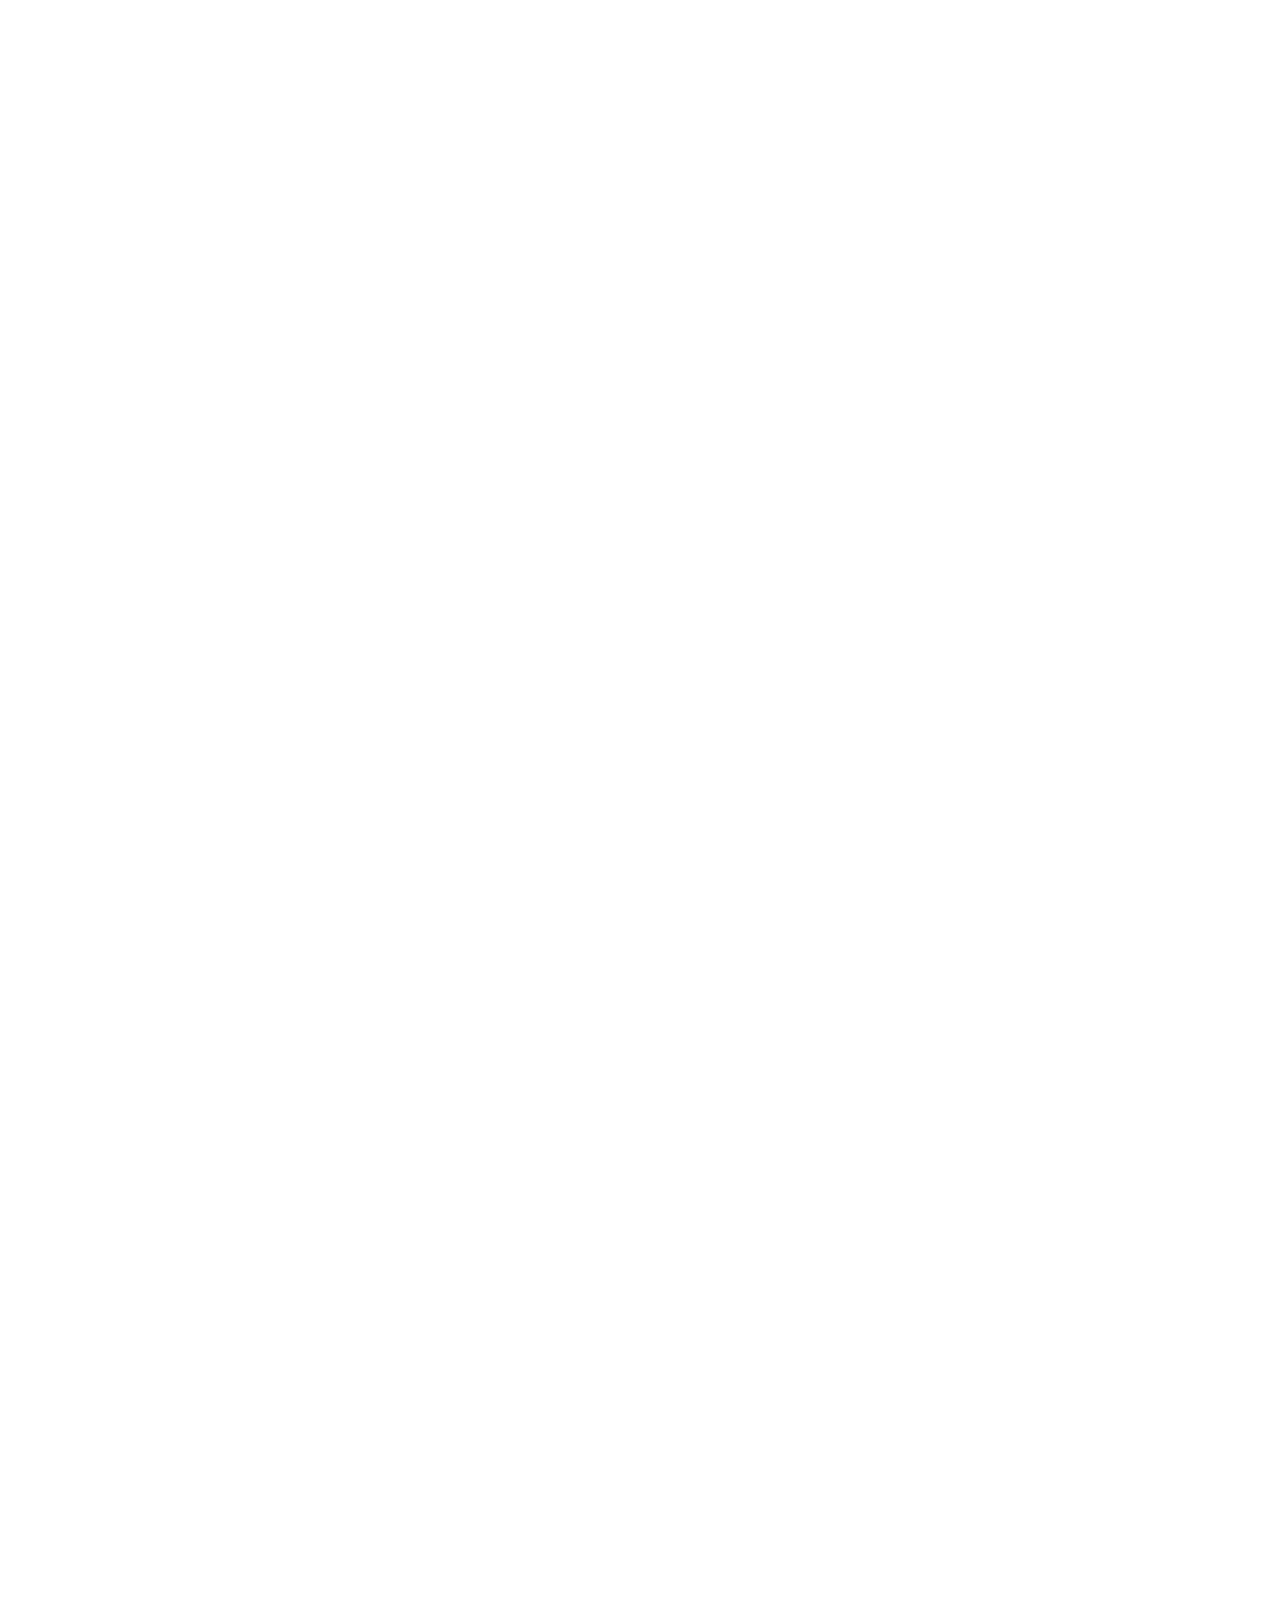
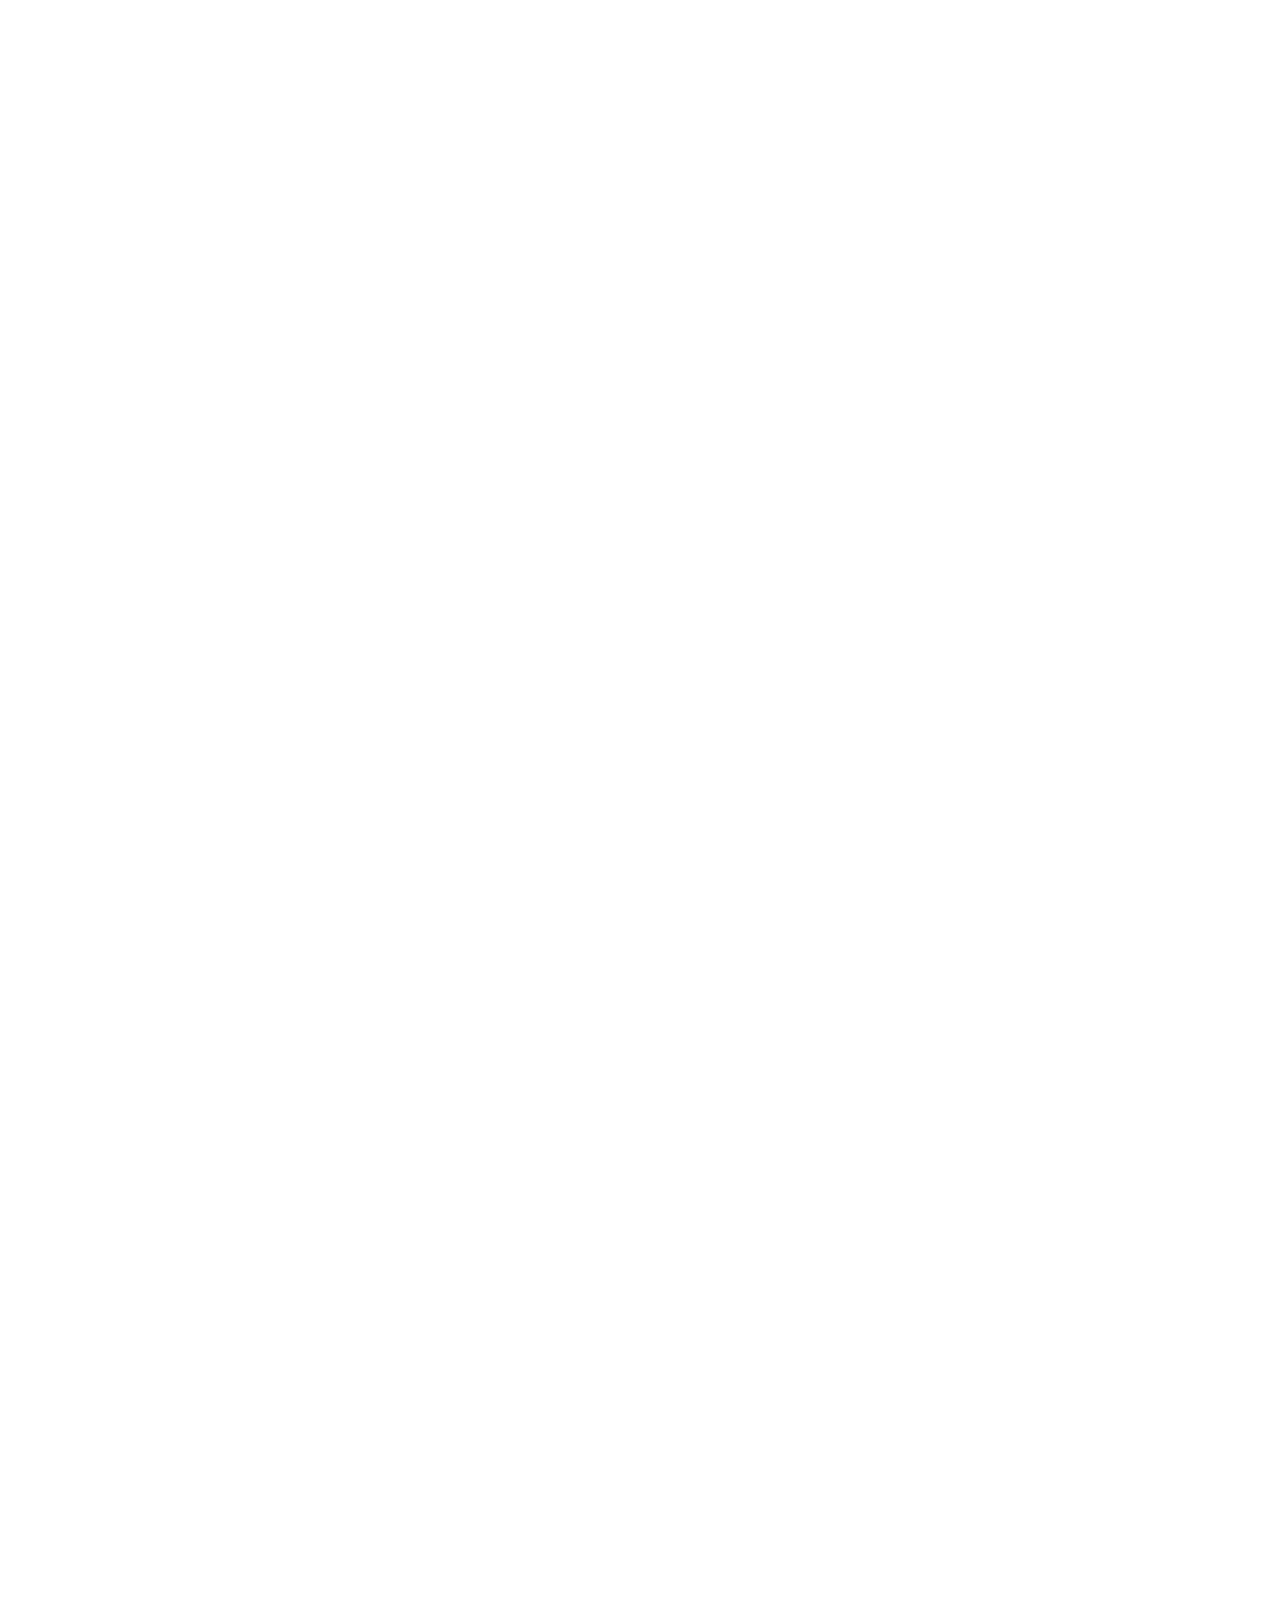
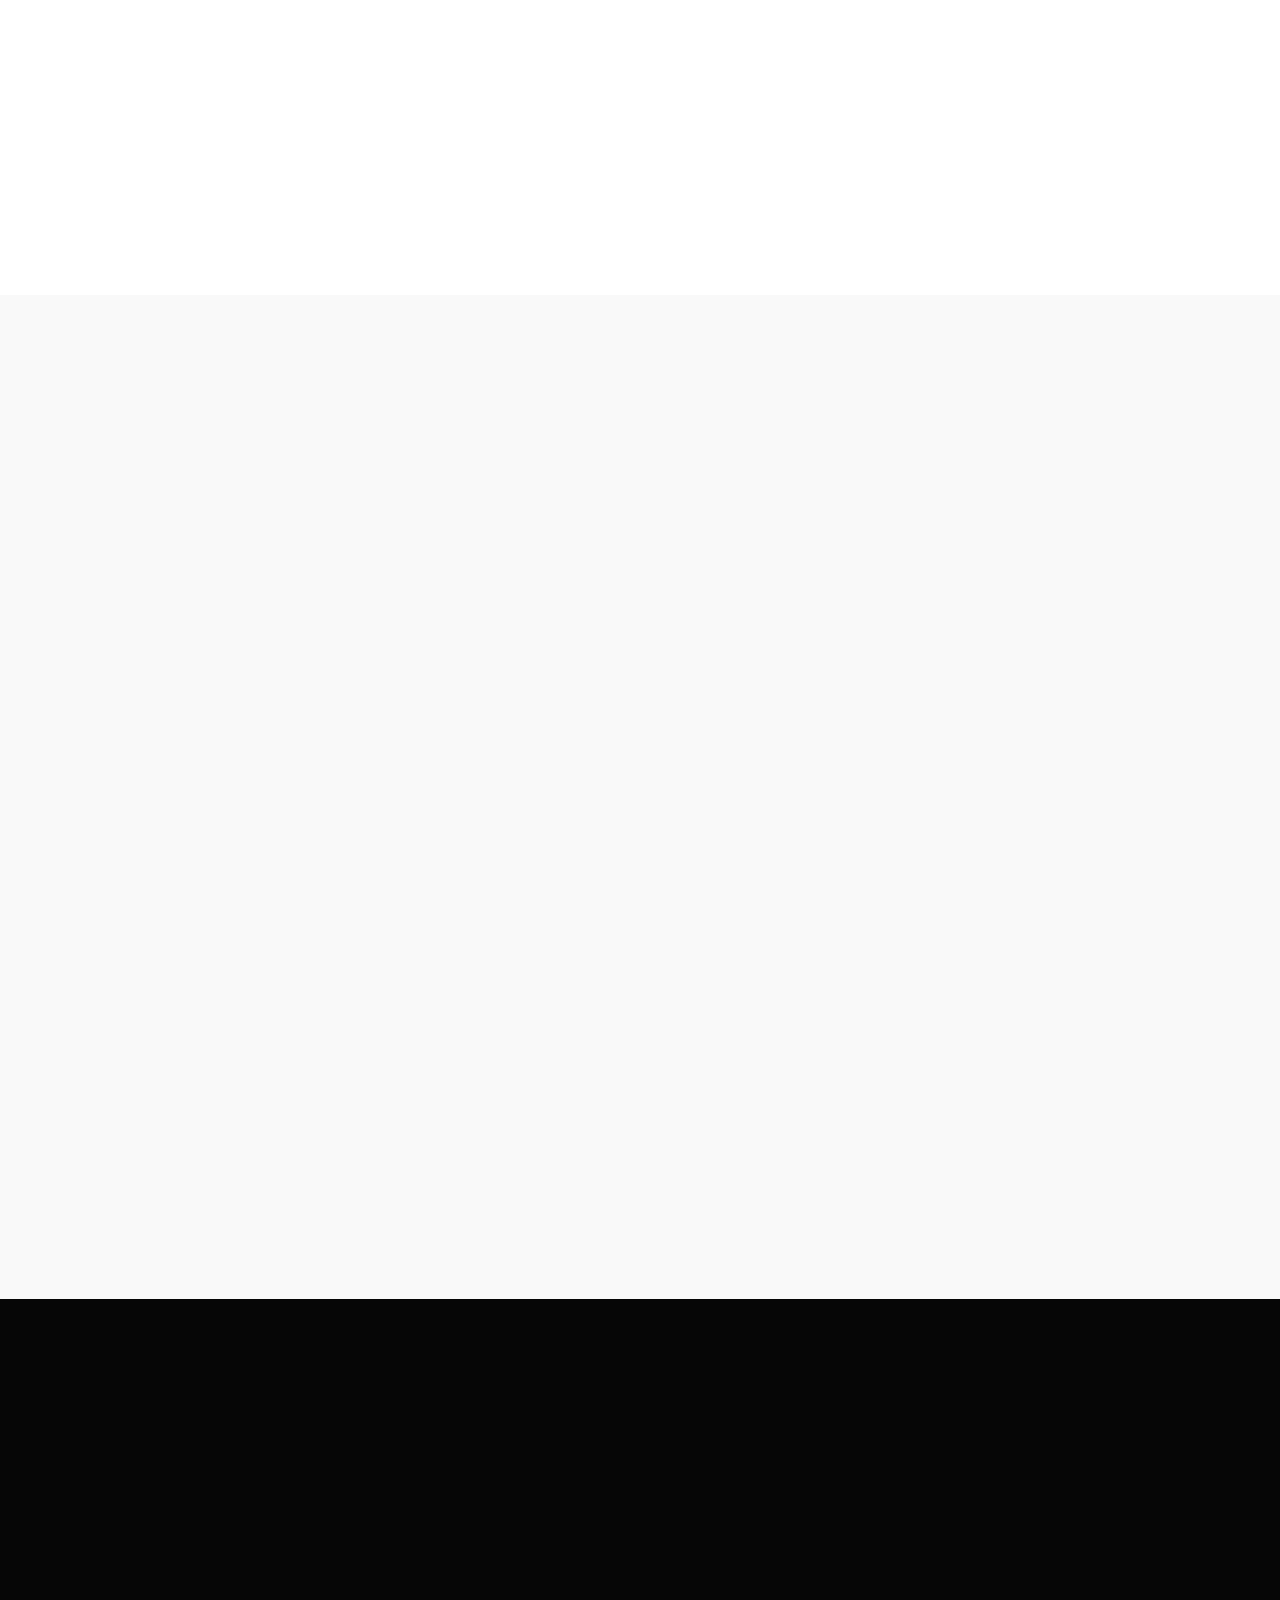
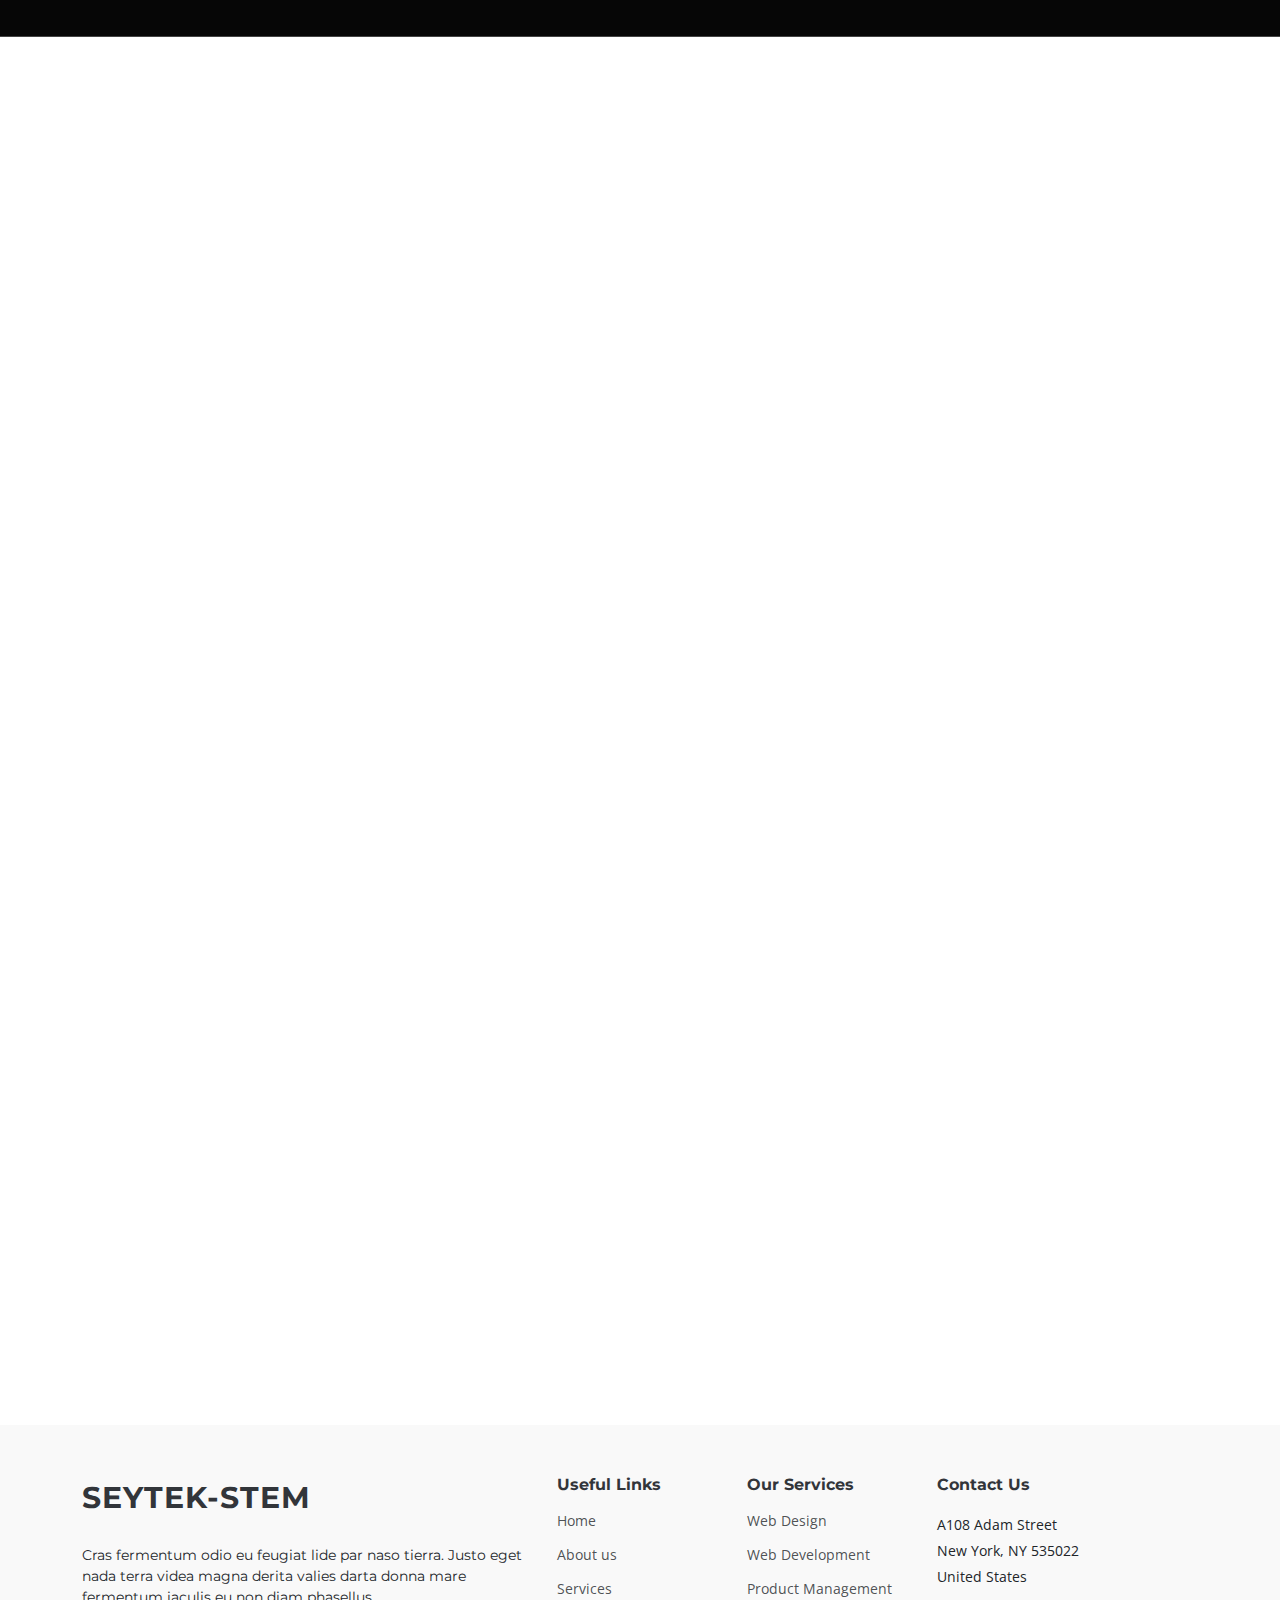
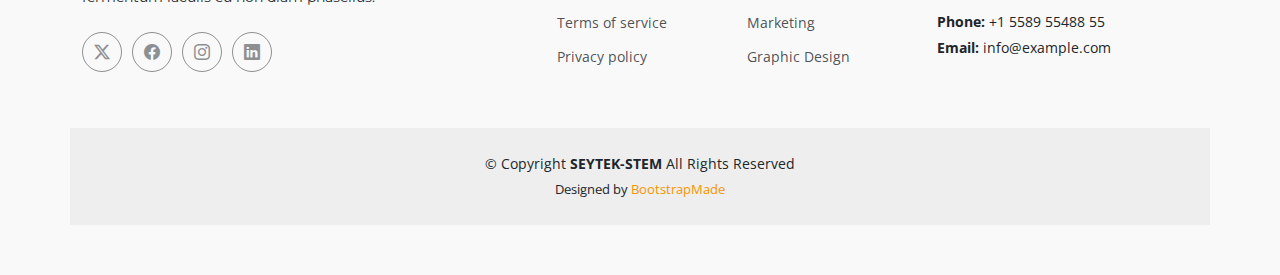
==== commit 9799c73b: "third commit" ====
--- a/Append/index.html
+++ b/Append/index.html
@@ -4,7 +4,7 @@
 <head>
   <meta charset="utf-8">
   <meta content="width=device-width, initial-scale=1.0" name="viewport">
-  <title>Index - Append Bootstrap Template</title>
+  <title>Сейтек СТЕМ</title>
   <meta name="description" content="">
   <meta name="keywords" content="">
 
@@ -50,30 +50,23 @@
 
       <nav id="navmenu" class="navmenu">
         <ul>
-          <li><a href="index.html#hero" class="active">Home</a></li>
-          <li><a href="index.html#about">About</a></li>
+          <li><a href="index.html#hero" class="active">Главная</a></li>
+          <li><a href="index.html#about">О Нас</a></li>
           
           
-          <li><a href="index.html#team">Team</a></li>
-          <li><a href="blog.html">Blog</a></li>
-          <li class="dropdown"><a href="#"><span>Dropdown</span> <i class="bi bi-chevron-down toggle-dropdown"></i></a>
+          <li><a href="index.html#team">Команда</a></li>
+          <li><a href="index.html#gallery">Галерея</a></li>
+          <li><a href="blog.html">Блог</a></li>
+          <li class="dropdown"><a href=><span>Образование</span> <i class="bi bi-chevron-down toggle-dropdown"></i></a>
             <ul>
-              <li><a href="#">Dropdown 1</a></li>
-              <li class="dropdown"><a href="#"><span>Deep Dropdown</span> <i class="bi bi-chevron-down toggle-dropdown"></i></a>
-                <ul>
-                  <li><a href="#">Deep Dropdown 1</a></li>
-                  <li><a href="#">Deep Dropdown 2</a></li>
-                  <li><a href="#">Deep Dropdown 3</a></li>
-                  <li><a href="#">Deep Dropdown 4</a></li>
-                  <li><a href="#">Deep Dropdown 5</a></li>
-                </ul>
-              </li>
-              <li><a href="#">Dropdown 2</a></li>
-              <li><a href="#">Dropdown 3</a></li>
-              <li><a href="#">Dropdown 4</a></li>
+              <li><a href="#">Edupage</a></li>
+              <li><a href="#">Cambridge</a></li>
+              <li><a href="#">Секции и кружки</a></li>
+              <li><a href="#">Достижения</a></li>
+              <li><a href="#">Часто задаваемые <br> вопросы</a></li>
             </ul>
           </li>
-          <li><a href="index.html#contact">Contact</a></li>
+          <li><a href="index.html#contact">Контакты</a></li>
         </ul>
         <i class="mobile-nav-toggle d-xl-none bi bi-list"></i>
       </nav>
@@ -93,8 +86,8 @@
       <div class="container">
         <div class="row">
           <div class="col-lg-10">
-            <h2 data-aos="fade-up" data-aos-delay="100">Welcome to Our Website</h2>
-            <p data-aos="fade-up" data-aos-delay="200">we aim to nurture physically strong, intellectually developed, and emotionally resilient children  </p>
+            <h2 data-aos="fade-up" data-aos-delay="100">Наша миссия</h2>
+            <p data-aos="fade-up" data-aos-delay="200">В школе «Сейтек-СТЕМ» мы стремимся не только к высокому уровню академических знаний, но и к воспитанию нравственных и ответственных личностей, готовых к активному участию в жизни общества  </p>
           </div>
          
         </div>
@@ -114,23 +107,23 @@
           </div><!-- End Client Item -->
 
           <div class="col-xl-2 col-md-3 col-6 client-logo">
-            <img src="assets/img/clients/client-2.png" class="img-fluid" alt="">
+            <img src="assets/img/clients/iwise-logo.png" class="img-fluid" alt="">
           </div><!-- End Client Item -->
 
           <div class="col-xl-2 col-md-3 col-6 client-logo">
-            <img src="assets/img/clients/client-3.png" class="img-fluid" alt="">
+            <img src="assets/img/clients/inespo.png" class="img-fluid" alt="">
           </div><!-- End Client Item -->
 
           <div class="col-xl-2 col-md-3 col-6 client-logo">
-            <img src="assets/img/clients/client-4.png" class="img-fluid" alt="">
+            <img src="assets/img/clients/owlypia.png" class="img-fluid" alt="">
           </div><!-- End Client Item -->
 
           <div class="col-xl-2 col-md-3 col-6 client-logo">
-            <img src="assets/img/clients/client-5.png" class="img-fluid" alt="">
+            <img src="assets/img/clients/oscar.png" class="img-fluid" alt="">
           </div><!-- End Client Item -->
 
           <div class="col-xl-2 col-md-3 col-6 client-logo">
-            <img src="assets/img/clients/client-6.png" class="img-fluid" alt="">
+            <img src="assets/img/clients/stem.png" class="img-fluid" alt="">
           </div><!-- End Client Item -->
 
         </div>
@@ -146,10 +139,10 @@
         <div class="row align-items-xl-center gy-5">
 
           <div class="col-xl-5 content">
-            <h3>About Us</h3>
-            <h2>SEYTEK-STEM  SCHOOL</h2>
-            <p>SEYTEK-STEM STEAM School is a private educational institution established in 2013 and operates as a branch of the International Educational Organization "Sapat". We offer education from grades 1 through 11 in Russian. Our school accommodates up to 1,000 students and provides quality day education without boarding facilities.</p>
-            <a href="#" class="read-more"><span>Read More</span><i class="bi bi-arrow-right"></i></a>
+            <h3>О НАС</h3>
+            <h2>Школа СЕЙТЕК СТЕМ</h2>
+            <p>Это - частная школа, основанная в 2013 году, является филиалом международной образовательной организации «Сапат». Мы предлагаем обучение с 1 по 11 класс на русском языке. Наша школа рассчитана на 1000 учеников и предоставляет качественное образование.</p>
+            <a href="#contact" class="read-more"><span>Связаться с нами</span><i class="bi bi-arrow-right"></i></a>
           </div>
 
           <div class="col-xl-7">
@@ -158,32 +151,32 @@
               <div class="col-md-6" data-aos="fade-up" data-aos-delay="200">
                 <div class="icon-box">
                   <i class="bi bi-buildings"></i>
-                  <h3>Eius provident</h3>
-                  <p>Magni repellendus vel ullam hic officia accusantium ipsa dolor omnis dolor voluptatem</p>
+                  <h3>Особенность школы</h3>
+                  <p>Программа, сочетающая академические знания и воспитание нравственных ценностей</p>
                 </div>
               </div> <!-- End Icon Box -->
 
               <div class="col-md-6" data-aos="fade-up" data-aos-delay="300">
                 <div class="icon-box">
                   <i class="bi bi-clipboard-pulse"></i>
-                  <h3>Rerum aperiam</h3>
-                  <p>Autem saepe animi et aut aspernatur culpa facere. Rerum saepe rerum voluptates quia</p>
+                  <h3>Наш подход к обучению</h3>
+                  <p>Мы используем современные методы преподавания, сочетающие академические знания и инновационные технологии</p>
                 </div>
               </div> <!-- End Icon Box -->
 
               <div class="col-md-6" data-aos="fade-up" data-aos-delay="400">
                 <div class="icon-box">
                   <i class="bi bi-command"></i>
-                  <h3>Veniam omnis</h3>
-                  <p>Omnis perferendis molestias culpa sed. Recusandae quas possimus. Quod consequatur corrupti</p>
+                  <h3>Наше ценности</h3>
+                  <p> Помогаем каждому ученику раскрыть свои таланты и следовать мечте. Учим заботиться о мире, окружающих и активно участвовать в жизни общества</p>
                 </div>
               </div> <!-- End Icon Box -->
 
               <div class="col-md-6" data-aos="fade-up" data-aos-delay="500">
                 <div class="icon-box">
                   <i class="bi bi-graph-up-arrow"></i>
-                  <h3>Delares sapiente</h3>
-                  <p>Sint et dolor voluptas minus possimus nostrum. Reiciendis commodi eligendi omnis quideme lorenda</p>
+                  <h3>Наше видение</h3>
+                  <p>Мы создаём среду, где наука, технологии, творчество и моральные ценности формируют лидеров завтрашнего дня</p>
                 </div>
               </div> <!-- End Icon Box -->
 
@@ -367,7 +360,7 @@
     </section><!-- /Features Section -->
 
     <!-- Portfolio Section -->
-    <section id="portfolio" class="portfolio section">
+    <section id="gallery" class="portfolio section">
 
       <!-- Section Title -->
       <div class="container section-title" data-aos="fade-up">
--- a/Append/assets/css/main.css
+++ b/Append/assets/css/main.css
@@ -873,7 +873,7 @@
 
 .clients .client-logo img {
   padding: 20px 40px;
-  max-width: 90%;
+  max-width: 100%;
   transition: 0.3s;
   opacity: 0.5;
   filter: grayscale(100);
@@ -983,14 +983,14 @@
 
 .about .icon-boxes .col-md-6:nth-child(2) .icon-box,
 .about .icon-boxes .col-md-6:nth-child(4) .icon-box {
-  margin-top: -40px;
+  margin-top: 10px;
 }
 
 @media (max-width: 768px) {
 
   .about .icon-boxes .col-md-6:nth-child(2) .icon-box,
   .about .icon-boxes .col-md-6:nth-child(4) .icon-box {
-    margin-top: 0;
+    margin-top: 10px;
   }
 }
 
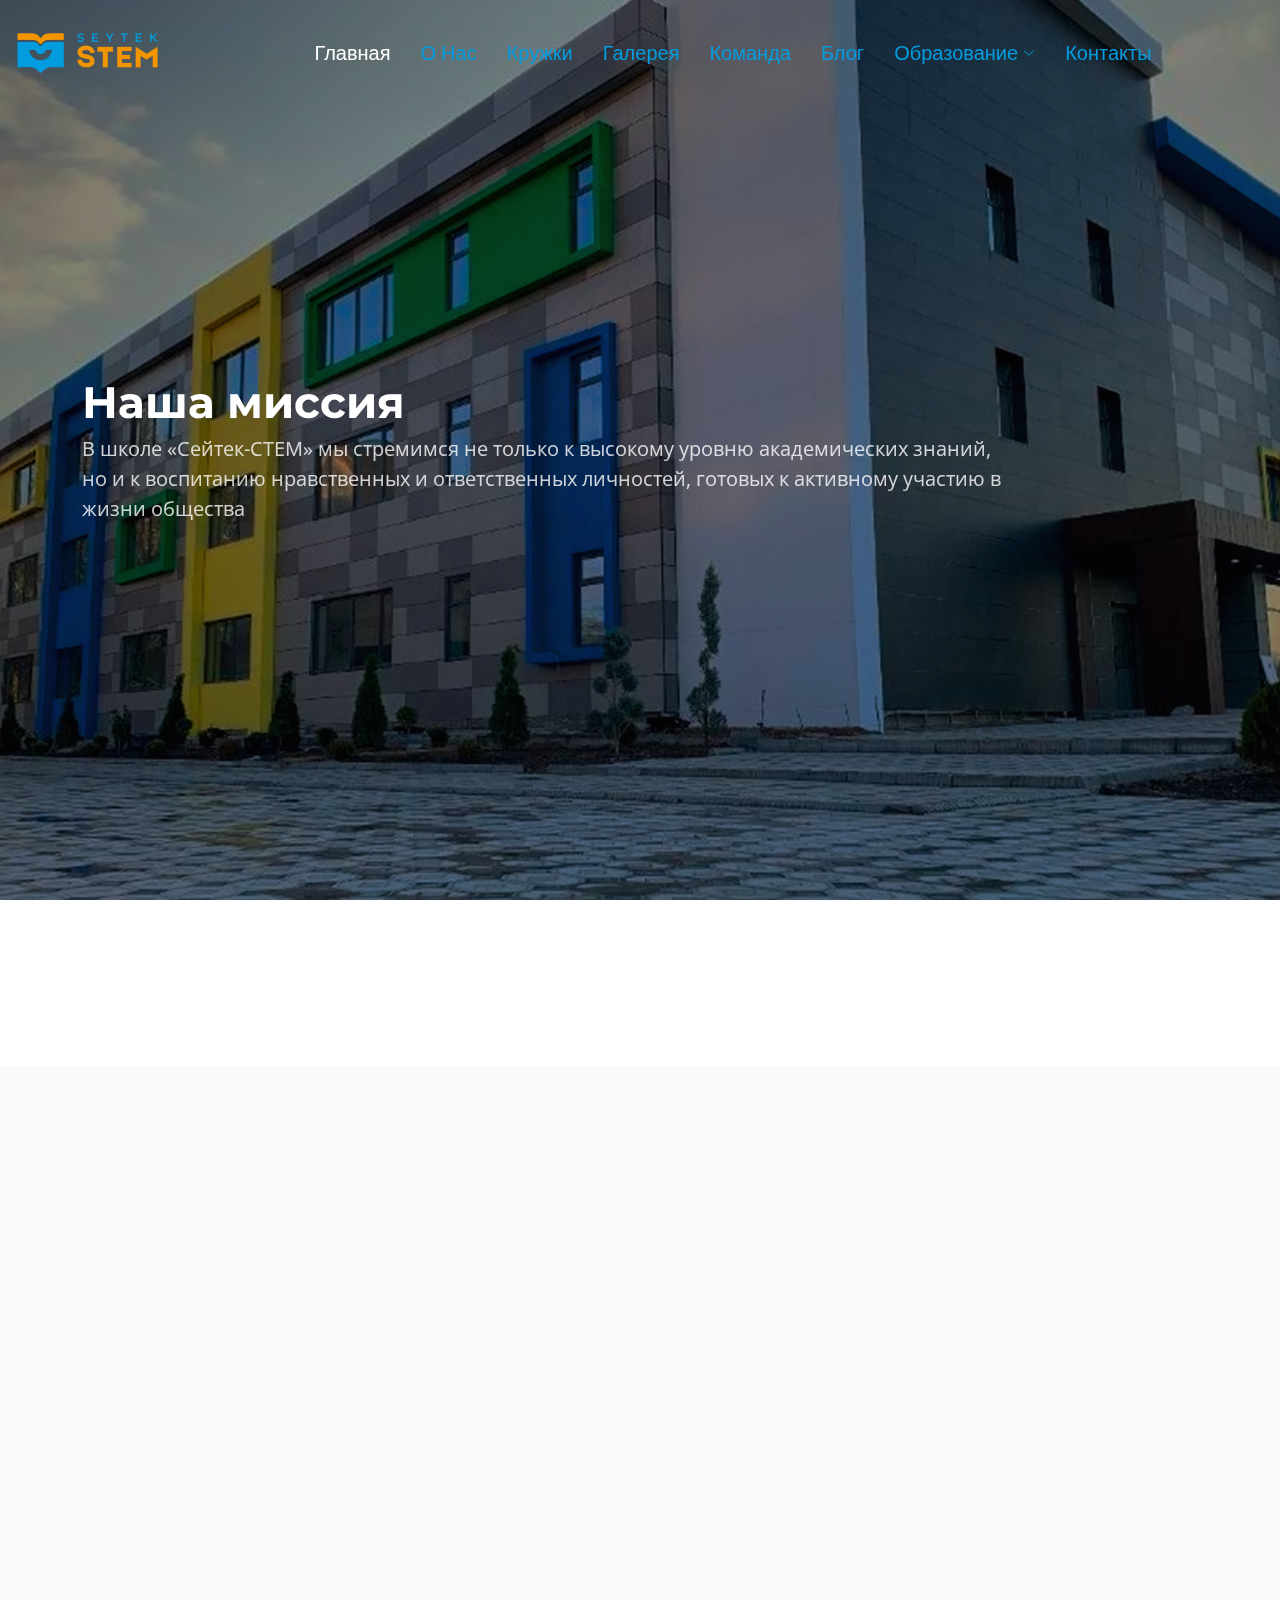
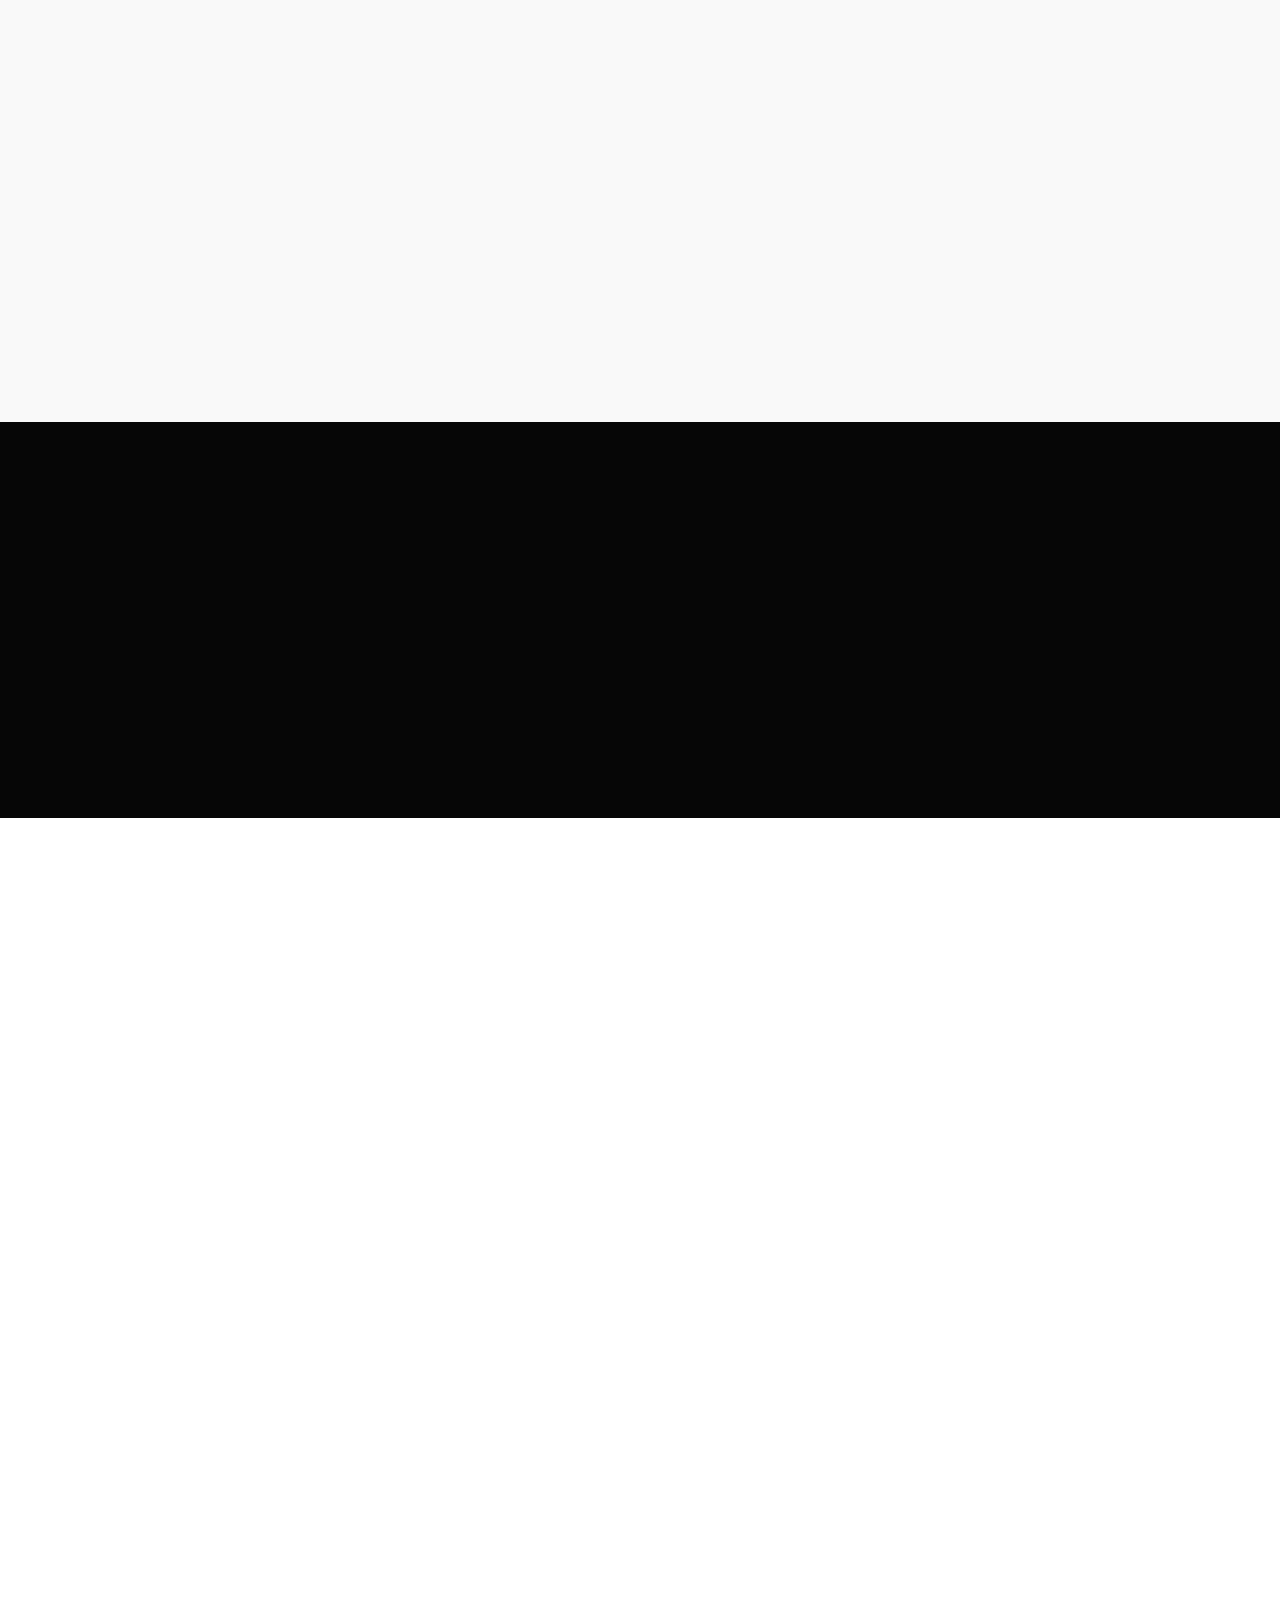
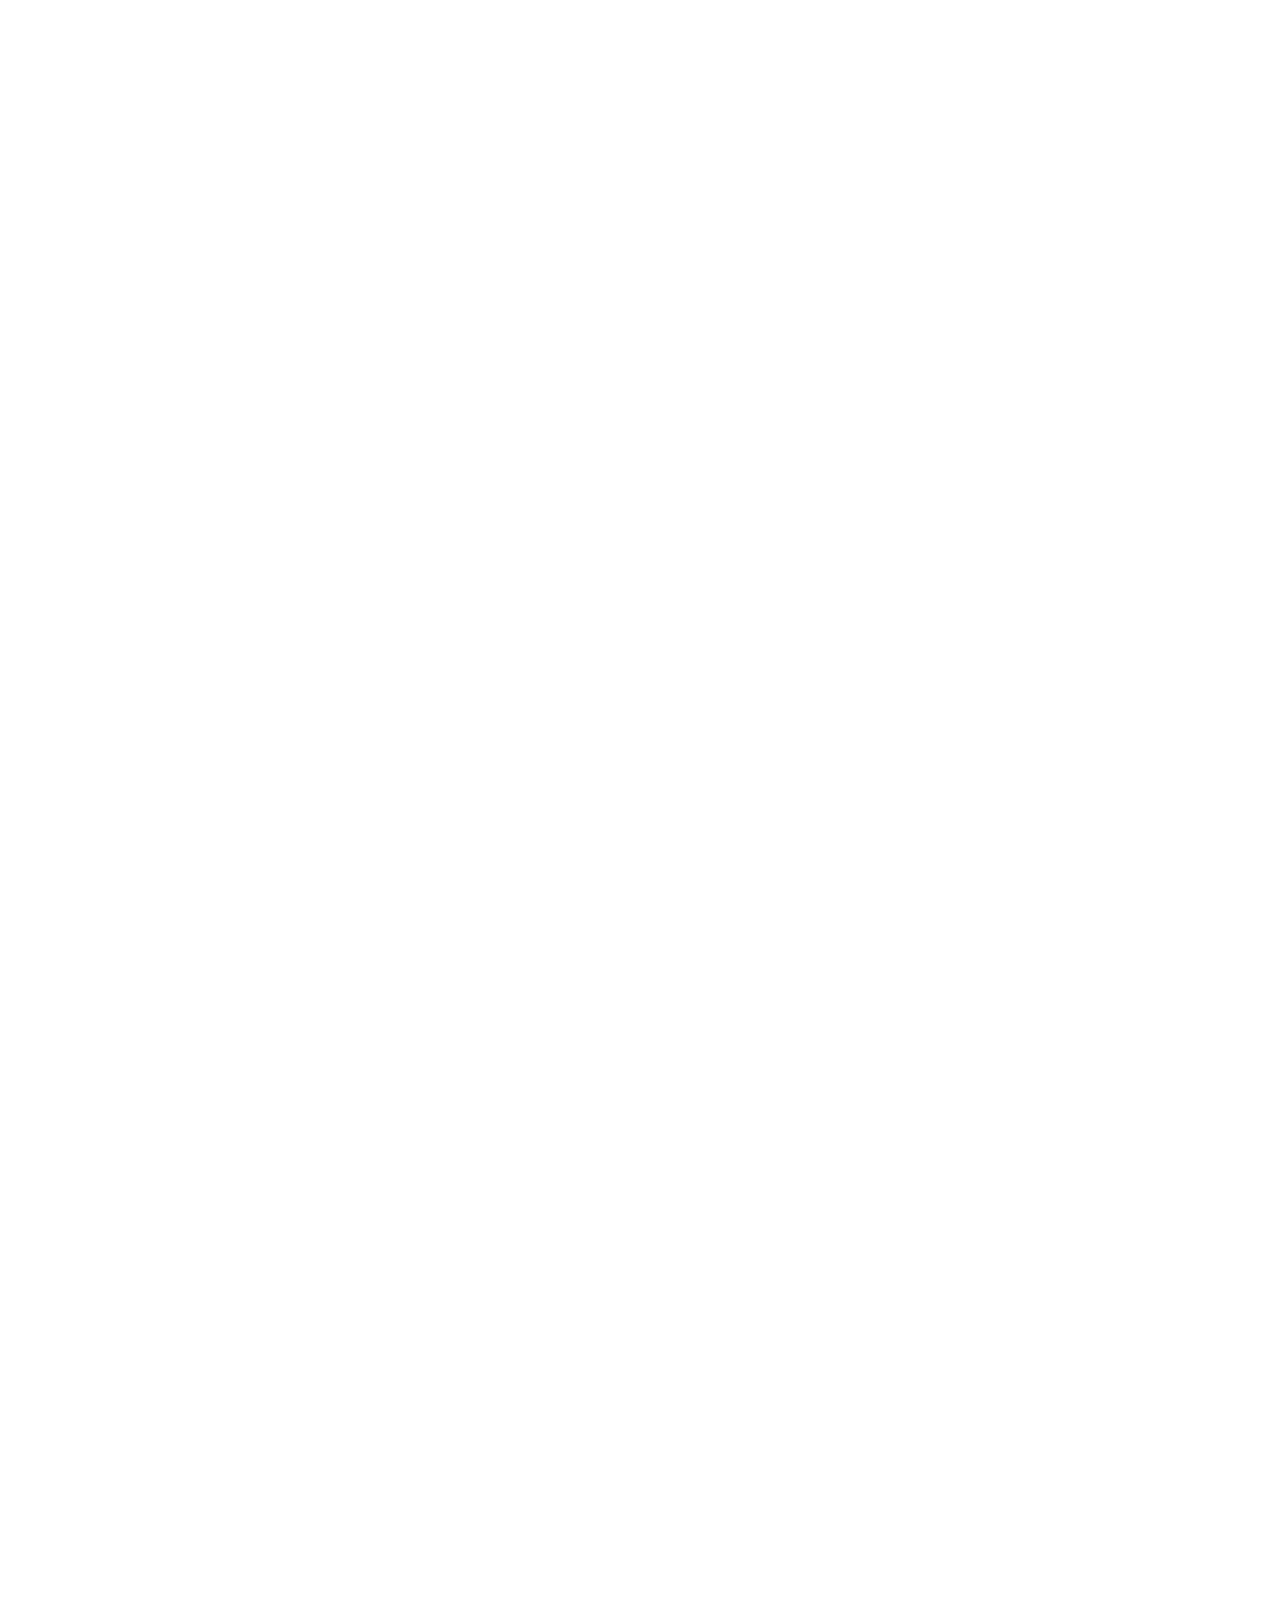
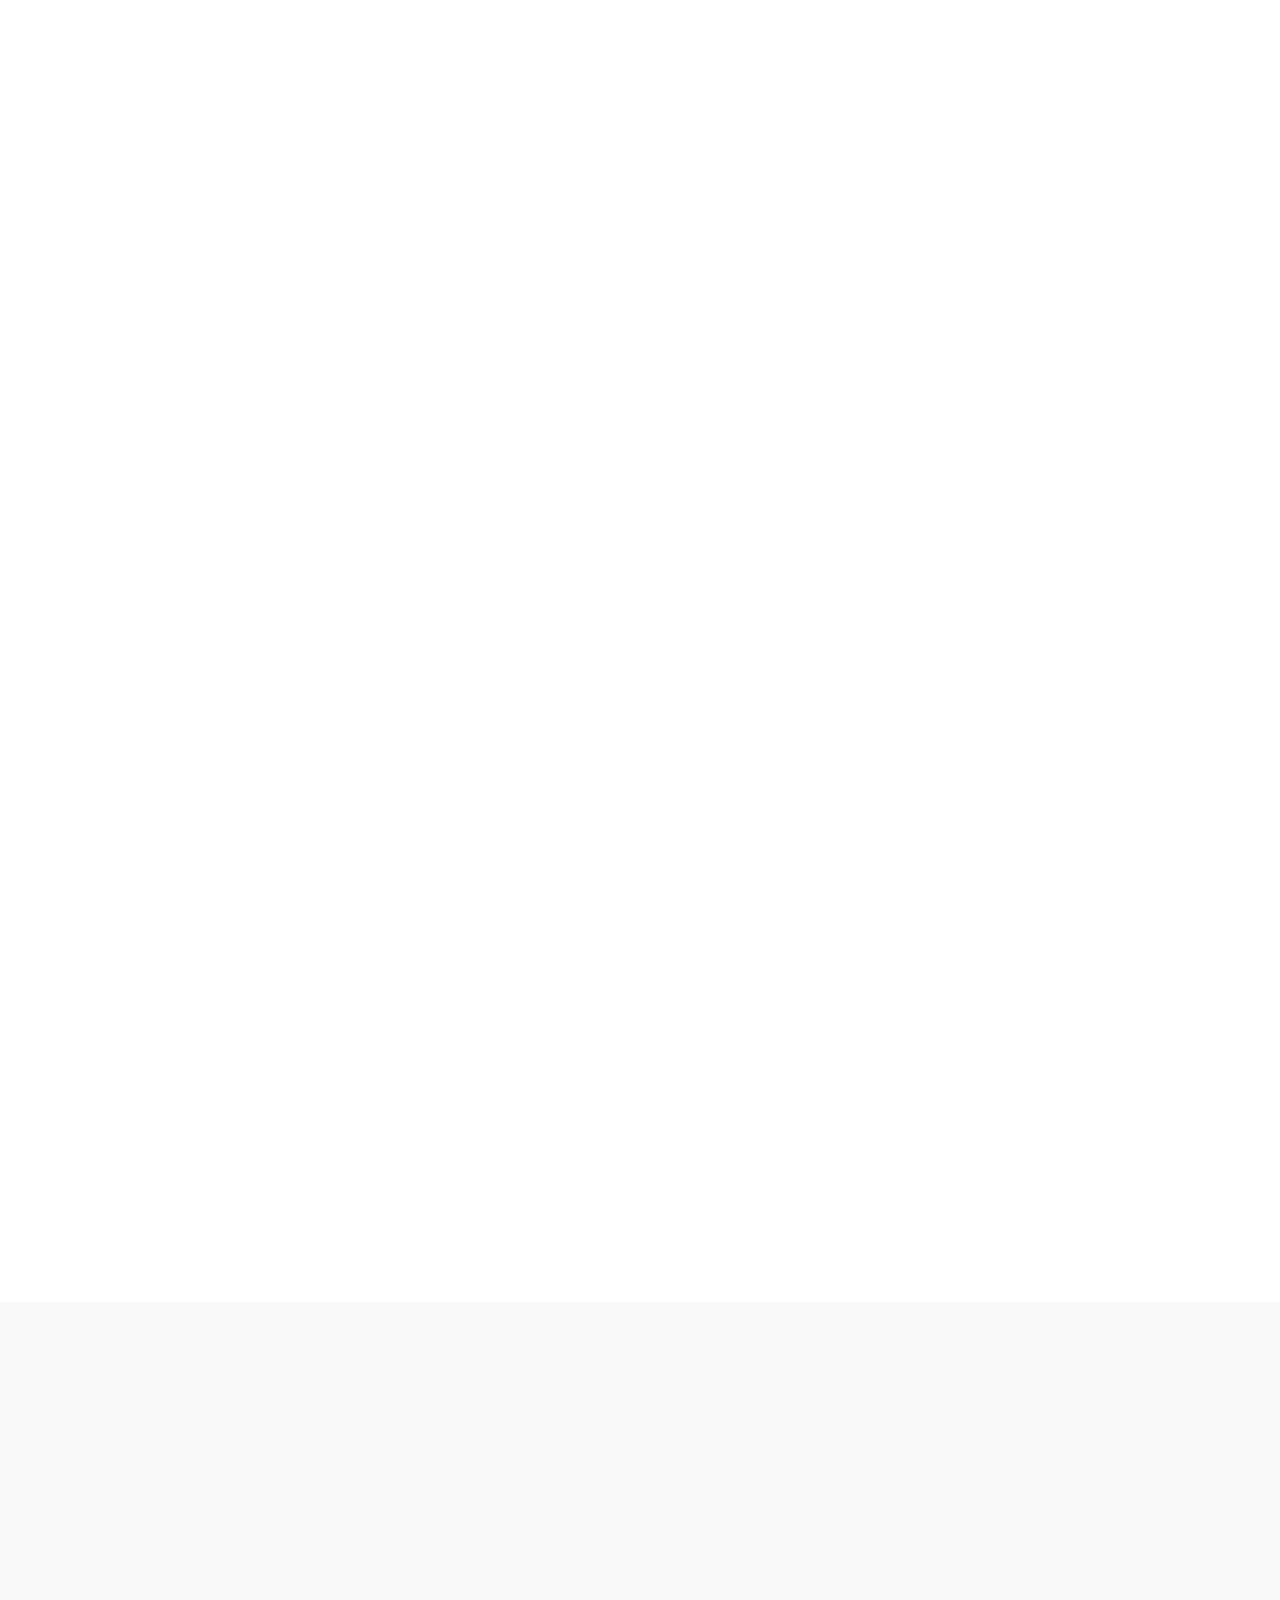
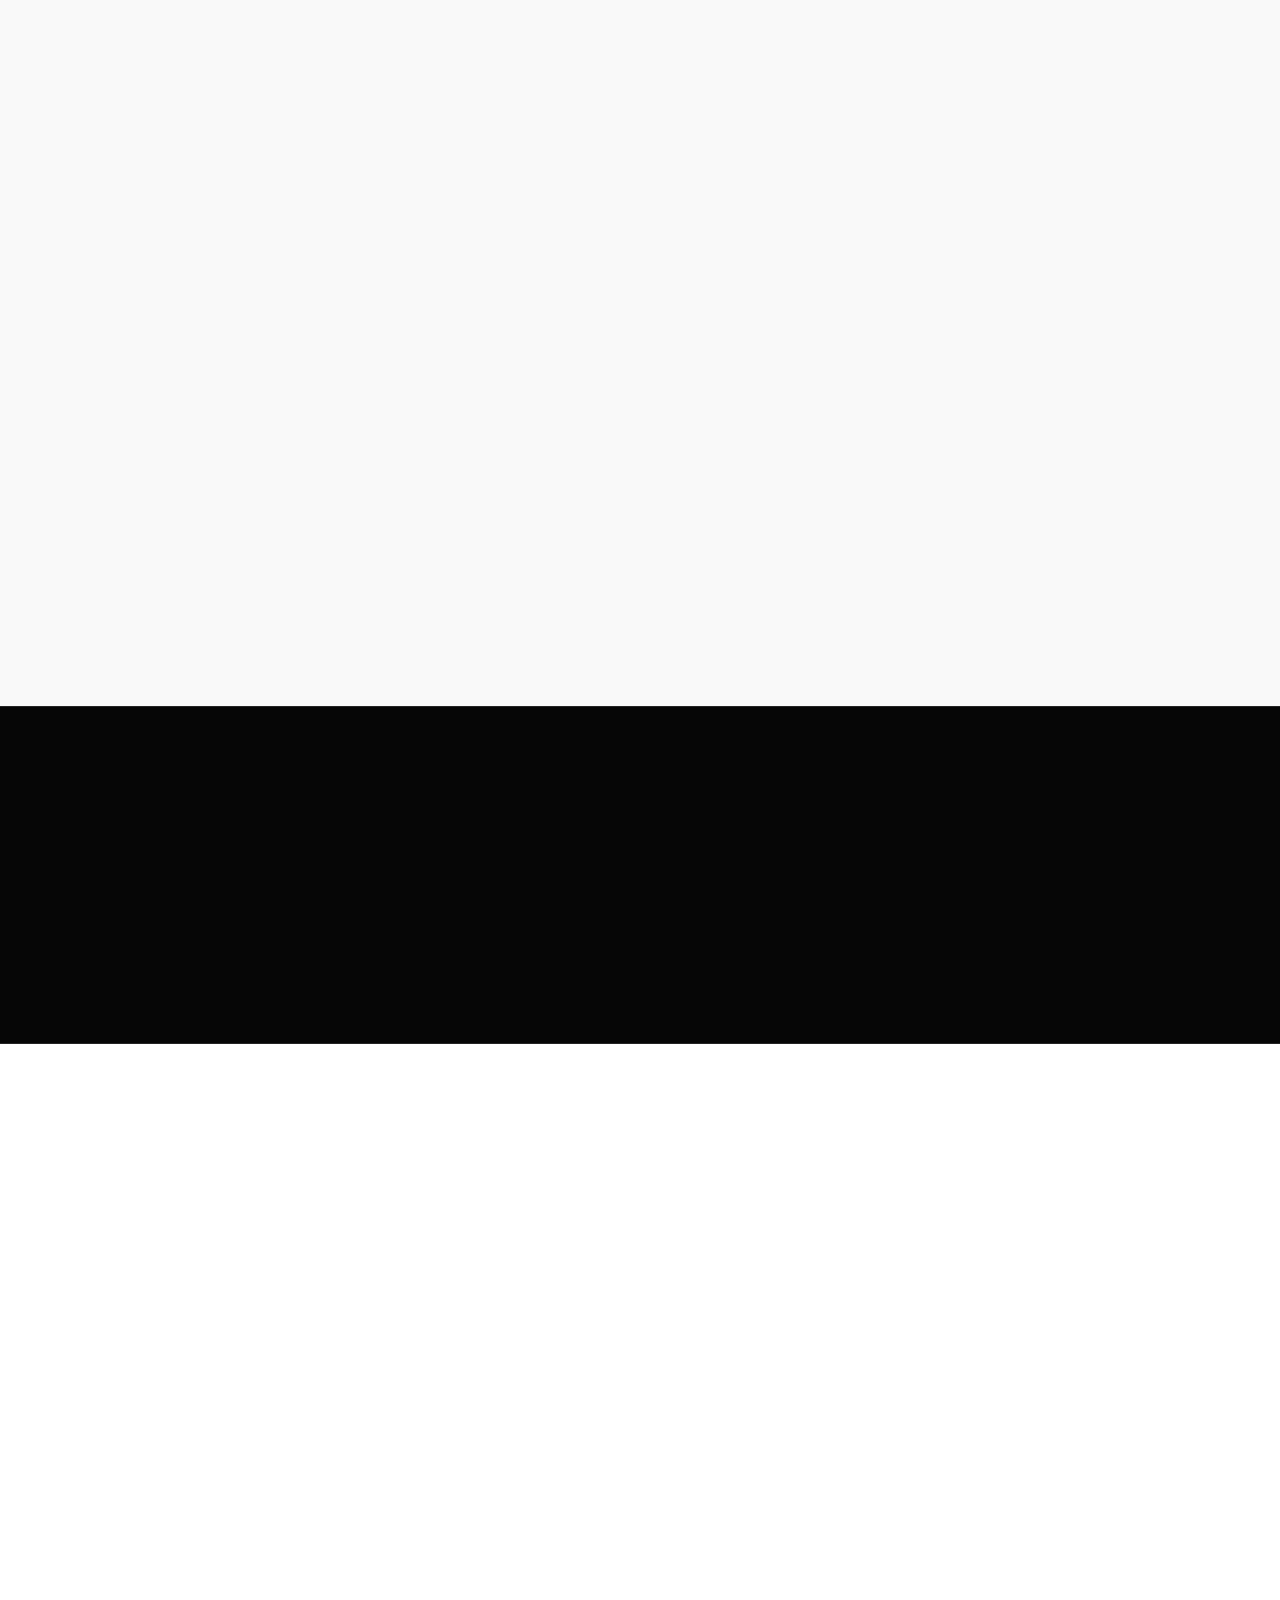
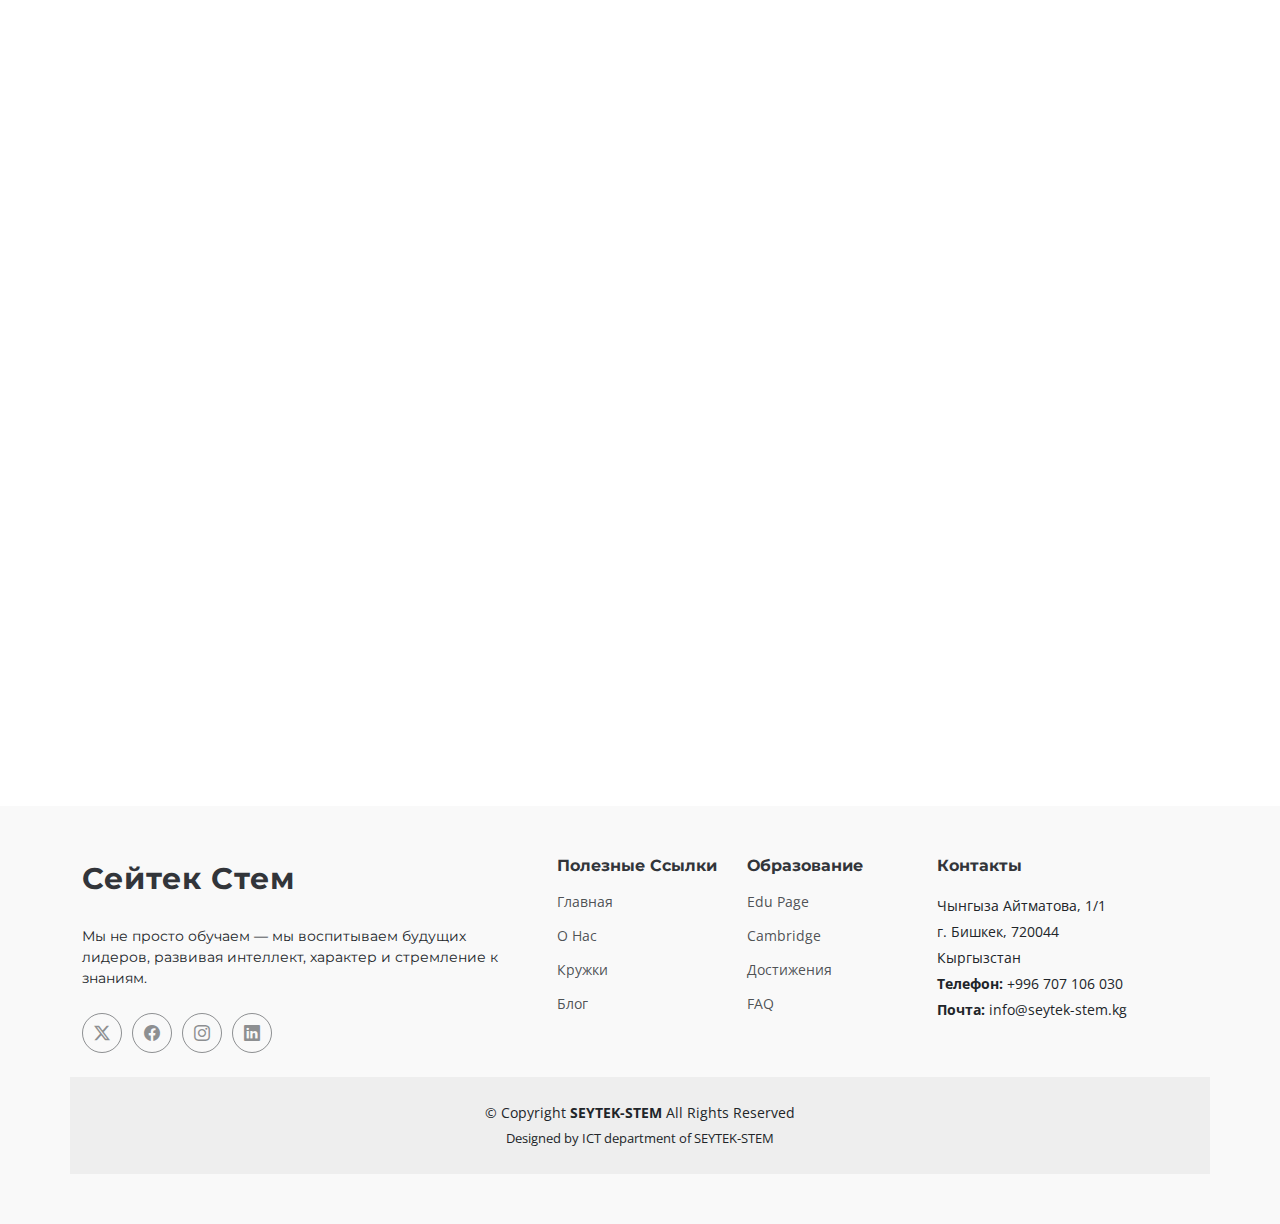
==== commit b4fdb874: "changed header and footer, added clubs and transleted to russian" ====
--- a/Append/index.html
+++ b/Append/index.html
@@ -53,17 +53,18 @@
           <li><a href="index.html#hero" class="active">Главная</a></li>
           <li><a href="index.html#about">О Нас</a></li>
           
+          <li><a href="index.html#services">Кружки</a></li>
           
+          <li><a href="index.html#gallery">Галерея</a></li>
           <li><a href="index.html#team">Команда</a></li>
-          <li><a href="index.html#gallery">Галерея</a></li>
           <li><a href="blog.html">Блог</a></li>
-          <li class="dropdown"><a href=><span>Образование</span> <i class="bi bi-chevron-down toggle-dropdown"></i></a>
+          <li class="dropdown"><a href=""><span>Образование</span> <i class="bi bi-chevron-down toggle-dropdown"></i></a>
             <ul>
               <li><a href="#">Edupage</a></li>
               <li><a href="#">Cambridge</a></li>
-              <li><a href="#">Секции и кружки</a></li>
-              <li><a href="#">Достижения</a></li>
-              <li><a href="#">Часто задаваемые <br> вопросы</a></li>
+              
+              <li><a href="achievements.html">Достижения</a></li>
+              <li><a href="FAQ.html">Часто задаваемые <br> вопросы</a></li>
             </ul>
           </li>
           <li><a href="index.html#contact">Контакты</a></li>
@@ -236,8 +237,8 @@
 
       <!-- Section Title -->
       <div class="container section-title" data-aos="fade-up">
-        <h2>Services</h2>
-        <p>Necessitatibus eius consequatur ex aliquid fuga eum quidem sint consectetur velit</p>
+        <h2>Кружки</h2>
+        <p>В нашей школе каждый ученик может раскрыть свой потенциал, развивая творческие,<br> спортивные и научные способности в разнообразных кружках и секциях</p>
       </div><!-- End Section Title -->
 
       <div class="container">
@@ -246,10 +247,10 @@
 
           <div class="col-lg-6 " data-aos="fade-up" data-aos-delay="100">
             <div class="service-item d-flex">
-              <div class="icon flex-shrink-0"><i class="bi bi-briefcase"></i></div>
+              <div class="icon flex-shrink-0"><img src="assets/img/Кружки/football.png" alt="Football Icon" class="custom-icon"></div>
               <div>
-                <h4 class="title"><a href="services-details.html" class="stretched-link">Lorem Ipsum</a></h4>
-                <p class="description">Voluptatum deleniti atque corrupti quos dolores et quas molestias excepturi sint occaecati cupiditate non provident</p>
+                <h4 class="title"><a  class="stretched-link">Футбол</a></h4>
+                <p class="description">Футбол – это не только спорт, но и командный дух, стратегия и развитие физических навыков</p>
               </div>
             </div>
           </div>
@@ -257,50 +258,50 @@
 
           <div class="col-lg-6 " data-aos="fade-up" data-aos-delay="200">
             <div class="service-item d-flex">
-              <div class="icon flex-shrink-0"><i class="bi bi-card-checklist"></i></div>
+              <div class="icon flex-shrink-0"><img src="assets/img/Кружки/conference.png" alt="Football Icon" class="custom-icon"></i></div>
               <div>
-                <h4 class="title"><a href="services-details.html" class="stretched-link">Dolor Sitema</a></h4>
-                <p class="description">Minim veniam, quis nostrud exercitation ullamco laboris nisi ut aliquip ex ea commodo consequat tarad limino ata</p>
+                <h4 class="title"><a  class="stretched-link">Ораторское мастерство</a></h4>
+                <p class="description">Кружок помогает детям развить уверенность в себе, научиться красиво и убедительно говорить, работать с аудиторией и преодолевать страх публичных выступлений.</p>
               </div>
             </div>
           </div><!-- End Service Item -->
 
           <div class="col-lg-6 " data-aos="fade-up" data-aos-delay="300">
             <div class="service-item d-flex">
-              <div class="icon flex-shrink-0"><i class="bi bi-bar-chart"></i></div>
+              <div class="icon flex-shrink-0"><img src="assets/img/Кружки/table-tennis.png" alt="Football Icon" class="custom-icon"></div>
               <div>
-                <h4 class="title"><a href="services-details.html" class="stretched-link">Sed ut perspiciatis</a></h4>
-                <p class="description">Duis aute irure dolor in reprehenderit in voluptate velit esse cillum dolore eu fugiat nulla pariatur</p>
+                <h4 class="title"><a  class="stretched-link">Теннис</a></h4>
+                <p class="description">Теннис – это динамичный и энергичный спорт, который помогает развить ловкость, скорость реакции и выносливость.</p>
               </div>
             </div>
           </div><!-- End Service Item -->
 
           <div class="col-lg-6 " data-aos="fade-up" data-aos-delay="400">
             <div class="service-item d-flex">
-              <div class="icon flex-shrink-0"><i class="bi bi-binoculars"></i></div>
+              <div class="icon flex-shrink-0"><img src="assets/img/Кружки/ui-design.png" alt="Football Icon" class="custom-icon"></i></div>
               <div>
-                <h4 class="title"><a href="services-details.html" class="stretched-link">Magni Dolores</a></h4>
-                <p class="description">Excepteur sint occaecat cupidatat non proident, sunt in culpa qui officia deserunt mollit anim id est laborum</p>
+                <h4 class="title"><a  class="stretched-link">Мобилография</a></h4>
+                <p class="description">Мобилография – это искусство создания качественных и креативных фото и видео с помощью смартфона.</p>
               </div>
             </div>
           </div><!-- End Service Item -->
 
           <div class="col-lg-6 " data-aos="fade-up" data-aos-delay="500">
             <div class="service-item d-flex">
-              <div class="icon flex-shrink-0"><i class="bi bi-brightness-high"></i></div>
+              <div class="icon flex-shrink-0"><img src="assets/img/Кружки/chess.png" alt="Football Icon" class="custom-icon"></i></div>
               <div>
-                <h4 class="title"><a href="services-details.html" class="stretched-link">Nemo Enim</a></h4>
-                <p class="description">At vero eos et accusamus et iusto odio dignissimos ducimus qui blanditiis praesentium voluptatum deleniti atque</p>
+                <h4 class="title"><a  class="stretched-link">Шахматы</a></h4>
+                <p class="description">Шахматы развивают стратегическое мышление, логику и концентрацию, также улучшает память</p>
               </div>
             </div>
           </div><!-- End Service Item -->
 
           <div class="col-lg-6 " data-aos="fade-up" data-aos-delay="600">
             <div class="service-item d-flex">
-              <div class="icon flex-shrink-0"><i class="bi bi-calendar4-week"></i></div>
+              <div class="icon flex-shrink-0"><img src="assets/img/Кружки/athlete.png" alt="Football Icon" class="custom-icon"></i></div>
               <div>
-                <h4 class="title"><a href="services-details.html" class="stretched-link">Eiusmod Tempor</a></h4>
-                <p class="description">Et harum quidem rerum facilis est et expedita distinctio. Nam libero tempore, cum soluta nobis est eligendi</p>
+                <h4 class="title"><a  class="stretched-link">Хоккей на траве</a></h4>
+                <p class="description">Хоккей на траве – это динамичный и стратегический вид спорта, который развивает скорость, координацию и командное взаимодействие.</p>
               </div>
             </div>
           </div><!-- End Service Item -->
@@ -316,42 +317,41 @@
 
       <!-- Section Title -->
       <div class="container section-title" data-aos="fade-up">
-        <h2>Features</h2>
-        <p>Necessitatibus eius consequatur ex aliquid fuga eum quidem sint consectetur velit</p>
+        <h2>Преимущества</h2>
+        <p>В нашей школе мы используем передовую Кембриджскую систему обучения и современную платформу EduPage</p>
       </div><!-- End Section Title -->
 
       <div class="container">
 
         <div class="row gy-4 align-items-center features-item">
           <div class="col-lg-5 order-2 order-lg-1" data-aos="fade-up" data-aos-delay="200">
-            <h3>Corporis temporibus maiores provident</h3>
+            <h3>Преимущества Кембриджской системы обучения</h3>
             <p>
-              Ullamco laboris nisi ut aliquip ex ea commodo consequat. Duis aute irure dolor in reprehenderit in voluptate
-              velit esse cillum dolore eu fugiat nulla pariatur. Excepteur sint occaecat cupidatat non proident.
-            </p>
-            <a href="#" class="btn btn-get-started">Get Started</a>
+              Международное признание: Кембриджская программа признана во всем мире, что открывает нашим выпускникам двери ведущих университетов и карьерных возможностей  </p>
+            <a href="#" class="btn btn-get-started">Подробнее</a>
           </div>
           <div class="col-lg-7 order-1 order-lg-2 d-flex align-items-center" data-aos="zoom-out" data-aos-delay="100">
             <div class="image-stack">
-              <img src="assets/img/features-light-1.jpg" alt="" class="stack-front">
-              <img src="assets/img/features-light-2.jpg" alt="" class="stack-back">
+              <img src="assets/img/преимущества/cambridge.png" alt="" class="stack-front">
+              <img src="assets/img/преимущества/students.jpg" alt="" class="stack-back">
             </div>
           </div>
         </div><!-- Features Item -->
 
         <div class="row gy-4 align-items-stretch justify-content-between features-item ">
           <div class="col-lg-6 d-flex align-items-center features-img-bg" data-aos="zoom-out">
-            <img src="assets/img/features-light-3.jpg" class="img-fluid" alt="">
+            <img src="assets/img/преимущества/edu.png" class="img-fluid" alt="">
           </div>
           <div class="col-lg-5 d-flex justify-content-center flex-column" data-aos="fade-up">
-            <h3>Sunt consequatur ad ut est nulla</h3>
-            <p>Cupiditate placeat cupiditate placeat est ipsam culpa. Delectus quia minima quod. Sunt saepe odit aut quia voluptatem hic voluptas dolor doloremque.</p>
+            <h3>Преимущества использования платформы EduPage</h3>
+            <p>EduPage — это современная образовательная платформа, предназначенная для эффективного управления учебным процессом</p>
             <ul>
-              <li><i class="bi bi-check"></i> <span>Ullamco laboris nisi ut aliquip ex ea commodo consequat.</span></li>
-              <li><i class="bi bi-check"></i><span> Duis aute irure dolor in reprehenderit in voluptate velit.</span></li>
-              <li><i class="bi bi-check"></i> <span>Facilis ut et voluptatem aperiam. Autem soluta ad fugiat</span>.</li>
+              <li><i class="bi bi-check"></i> <span>Удобное расписание</span></li>
+              <li><i class="bi bi-check"></i><span> Электронный дневник и журнал</span></li>
+              <li><i class="bi bi-check"></i> <span>Обмен материалами</span></li>
+              <li><i class="bi bi-check"></i> <span>Обратная связь</span></li>
             </ul>
-            <a href="#" class="btn btn-get-started align-self-start">Get Started</a>
+            <a href="#" class="btn btn-get-started align-self-start">Подробнее</a>
           </div>
         </div><!-- Features Item -->
 
@@ -488,73 +488,7 @@
 
     </section><!-- /Pricing Section -->
 
-    <!-- Faq Section -->
-    <section id="faq" class="faq section">
-
-      <div class="container">
-
-        <div class="row gy-4">
-
-          <div class="col-lg-4" data-aos="fade-up" data-aos-delay="100">
-            <div class="content px-xl-5">
-              <h3><span>Frequently Asked </span><strong>Questions</strong></h3>
-              <p>
-                Lorem ipsum dolor sit amet, consectetur adipiscing elit, sed do eiusmod tempor incididunt ut labore et dolore magna aliqua. Duis aute irure dolor in reprehenderit
-              </p>
-            </div>
-          </div>
-
-          <div class="col-lg-8" data-aos="fade-up" data-aos-delay="200">
-
-            <div class="faq-container">
-              <div class="faq-item faq-active">
-                <h3><span class="num">1.</span> <span>Non consectetur a erat nam at lectus urna duis?</span></h3>
-                <div class="faq-content">
-                  <p>Feugiat pretium nibh ipsum consequat. Tempus iaculis urna id volutpat lacus laoreet non curabitur gravida. Venenatis lectus magna fringilla urna porttitor rhoncus dolor purus non.</p>
-                </div>
-                <i class="faq-toggle bi bi-chevron-right"></i>
-              </div><!-- End Faq item-->
-
-              <div class="faq-item">
-                <h3><span class="num">2.</span> <span>Feugiat scelerisque varius morbi enim nunc faucibus a pellentesque?</span></h3>
-                <div class="faq-content">
-                  <p>Dolor sit amet consectetur adipiscing elit pellentesque habitant morbi. Id interdum velit laoreet id donec ultrices. Fringilla phasellus faucibus scelerisque eleifend donec pretium. Est pellentesque elit ullamcorper dignissim. Mauris ultrices eros in cursus turpis massa tincidunt dui.</p>
-                </div>
-                <i class="faq-toggle bi bi-chevron-right"></i>
-              </div><!-- End Faq item-->
-
-              <div class="faq-item">
-                <h3><span class="num">3.</span> <span>Dolor sit amet consectetur adipiscing elit pellentesque?</span></h3>
-                <div class="faq-content">
-                  <p>Eleifend mi in nulla posuere sollicitudin aliquam ultrices sagittis orci. Faucibus pulvinar elementum integer enim. Sem nulla pharetra diam sit amet nisl suscipit. Rutrum tellus pellentesque eu tincidunt. Lectus urna duis convallis convallis tellus. Urna molestie at elementum eu facilisis sed odio morbi quis</p>
-                </div>
-                <i class="faq-toggle bi bi-chevron-right"></i>
-              </div><!-- End Faq item-->
-
-              <div class="faq-item">
-                <h3><span class="num">4.</span> <span>Ac odio tempor orci dapibus. Aliquam eleifend mi in nulla?</span></h3>
-                <div class="faq-content">
-                  <p>Dolor sit amet consectetur adipiscing elit pellentesque habitant morbi. Id interdum velit laoreet id donec ultrices. Fringilla phasellus faucibus scelerisque eleifend donec pretium. Est pellentesque elit ullamcorper dignissim. Mauris ultrices eros in cursus turpis massa tincidunt dui.</p>
-                </div>
-                <i class="faq-toggle bi bi-chevron-right"></i>
-              </div><!-- End Faq item-->
-
-              <div class="faq-item">
-                <h3><span class="num">5.</span> <span>Tempus quam pellentesque nec nam aliquam sem et tortor consequat?</span></h3>
-                <div class="faq-content">
-                  <p>Molestie a iaculis at erat pellentesque adipiscing commodo. Dignissim suspendisse in est ante in. Nunc vel risus commodo viverra maecenas accumsan. Sit amet nisl suscipit adipiscing bibendum est. Purus gravida quis blandit turpis cursus in</p>
-                </div>
-                <i class="faq-toggle bi bi-chevron-right"></i>
-              </div><!-- End Faq item-->
-
-            </div>
-
-          </div>
-        </div>
-
-      </div>
-
-    </section><!-- /Faq Section -->
+  
 
     <!-- Team Section -->
     <section id="team" class="team section light-background">
@@ -572,12 +506,7 @@
           <div class="col-lg-4 col-md-6 member" data-aos="fade-up" data-aos-delay="100">
             <div class="member-img">
               <img src="assets/img/team/1.JPG" class="img-fluid" alt="">
-              <div class="social">
-                <a href="#"><i class="bi bi-twitter-x"></i></a>
-                <a href="#"><i class="bi bi-facebook"></i></a>
-                <a href="#"><i class="bi bi-instagram"></i></a>
-                <a href="#"><i class="bi bi-linkedin"></i></a>
-              </div>
+              
             </div>
             <div class="member-info text-center">
               <h4>Satylbaldiev Rustam</h4>
@@ -589,12 +518,7 @@
           <div class="col-lg-4 col-md-6 member" data-aos="fade-up" data-aos-delay="200">
             <div class="member-img">
               <img src="assets/img/team/team-2.jpg" class="img-fluid" alt="">
-              <div class="social">
-                <a href="#"><i class="bi bi-twitter-x"></i></a>
-                <a href="#"><i class="bi bi-facebook"></i></a>
-                <a href="#"><i class="bi bi-instagram"></i></a>
-                <a href="#"><i class="bi bi-linkedin"></i></a>
-              </div>
+              
             </div>
             <div class="member-info text-center">
               <h4>Satylbaldiev Duishon</h4>
@@ -606,12 +530,7 @@
           <div class="col-lg-4 col-md-6 member" data-aos="fade-up" data-aos-delay="300">
             <div class="member-img">
               <img src="assets/img/team/team-3.jpg" class="img-fluid" alt="">
-              <div class="social">
-                <a href="#"><i class="bi bi-twitter-x"></i></a>
-                <a href="#"><i class="bi bi-facebook"></i></a>
-                <a href="#"><i class="bi bi-instagram"></i></a>
-                <a href="#"><i class="bi bi-linkedin"></i></a>
-              </div>
+              
             </div>
             <div class="member-info text-center">
               <h4>Sulaiman uulu Kanybek</h4>
@@ -623,12 +542,7 @@
           <div class="col-lg-4 col-md-6 member" data-aos="fade-up" data-aos-delay="400">
             <div class="member-img">
               <img src="assets/img/team/team-4.jpg" class="img-fluid" alt="">
-              <div class="social">
-                <a href="#"><i class="bi bi-twitter-x"></i></a>
-                <a href="#"><i class="bi bi-facebook"></i></a>
-                <a href="#"><i class="bi bi-instagram"></i></a>
-                <a href="#"><i class="bi bi-linkedin"></i></a>
-              </div>
+              
             </div>
             <div class="member-info text-center">
               <h4>Umaraliev Abdulaziz</h4>
@@ -640,12 +554,7 @@
           <div class="col-lg-4 col-md-6 member" data-aos="fade-up" data-aos-delay="500">
             <div class="member-img">
               <img src="assets/img/team/team-5.jpg" class="img-fluid" alt="">
-              <div class="social">
-                <a href="#"><i class="bi bi-twitter-x"></i></a>
-                <a href="#"><i class="bi bi-facebook"></i></a>
-                <a href="#"><i class="bi bi-instagram"></i></a>
-                <a href="#"><i class="bi bi-linkedin"></i></a>
-              </div>
+              
             </div>
             <div class="member-info text-center">
               <h4>Sigma Boy</h4>
@@ -657,12 +566,7 @@
           <div class="col-lg-4 col-md-6 member" data-aos="fade-up" data-aos-delay="600">
             <div class="member-img">
               <img src="assets/img/team/team-6.jpg" class="img-fluid" alt="">
-              <div class="social">
-                <a href="#"><i class="bi bi-twitter-x"></i></a>
-                <a href="#"><i class="bi bi-facebook"></i></a>
-                <a href="#"><i class="bi bi-instagram"></i></a>
-                <a href="#"><i class="bi bi-linkedin"></i></a>
-              </div>
+              
             </div>
             <div class="member-info text-center">
               <h4>Saparov Samat</h4>
@@ -725,15 +629,7 @@
                 <a href="blog-details.html">Dolorum optio tempore voluptas dignissimos</a>
               </h2>
 
-              <div class="d-flex align-items-center">
-                <img src="assets/img/blog/blog-author.jpg" alt="" class="img-fluid post-author-img flex-shrink-0">
-                <div class="post-meta">
-                  <p class="post-author">Maria Doe</p>
-                  <p class="post-date">
-                    <time datetime="2022-01-01">Jan 1, 2022</time>
-                  </p>
-                </div>
-              </div>
+              
 
             </article>
           </div><!-- End post list item -->
@@ -751,15 +647,7 @@
                 <a href="blog-details.html">Nisi magni odit consequatur autem nulla dolorem</a>
               </h2>
 
-              <div class="d-flex align-items-center">
-                <img src="assets/img/blog/blog-author-2.jpg" alt="" class="img-fluid post-author-img flex-shrink-0">
-                <div class="post-meta">
-                  <p class="post-author">Allisa Mayer</p>
-                  <p class="post-date">
-                    <time datetime="2022-01-01">Jun 5, 2022</time>
-                  </p>
-                </div>
-              </div>
+              
 
             </article>
           </div><!-- End post list item -->
@@ -777,16 +665,7 @@
                 <a href="blog-details.html">Possimus soluta ut id suscipit ea ut in quo quia et soluta</a>
               </h2>
 
-              <div class="d-flex align-items-center">
-                <img src="assets/img/blog/blog-author-3.jpg" alt="" class="img-fluid post-author-img flex-shrink-0">
-                <div class="post-meta">
-                  <p class="post-author">Mark Dower</p>
-                  <p class="post-date">
-                    <time datetime="2022-01-01">Jun 22, 2022</time>
-                  </p>
-                </div>
-              </div>
-
+             
             </article>
           </div><!-- End post list item -->
 
@@ -801,8 +680,8 @@
 
       <!-- Section Title -->
       <div class="container section-title" data-aos="fade-up">
-        <h2>Contact</h2>
-        <p>Necessitatibus eius consequatur ex aliquid fuga eum quidem sint consectetur velit</p>
+        <h2>Контакты</h2>
+        <p>Мы всегда рады вашим вопросам и предложениям! Свяжитесь с нами удобным для вас способом.</p>
       </div><!-- End Section Title -->
 
       <div class="container" data-aos="fade-up" data-aos-delay="100">
@@ -815,36 +694,37 @@
               <div class="col-md-6">
                 <div class="info-item" data-aos="fade" data-aos-delay="200">
                   <i class="bi bi-geo-alt"></i>
-                  <h3>Address</h3>
-                  <p>A108 Adam Street</p>
-                  <p>New York, NY 535022</p>
+                  <h3>Адрес</h3>
+                  <p>Чынгыза Айтматова, 1/1</p>
+                  <p>г. Бишкек, 720044</p>
                 </div>
               </div><!-- End Info Item -->
 
               <div class="col-md-6">
                 <div class="info-item" data-aos="fade" data-aos-delay="300">
                   <i class="bi bi-telephone"></i>
-                  <h3>Call Us</h3>
-                  <p>+1 5589 55488 55</p>
-                  <p>+1 6678 254445 41</p>
+                  <h3>Телефон</h3>
+                  <p>+996 707 106 030</p>
+                  <p>+996 559 106 030</p>
                 </div>
               </div><!-- End Info Item -->
 
               <div class="col-md-6">
                 <div class="info-item" data-aos="fade" data-aos-delay="400">
                   <i class="bi bi-envelope"></i>
-                  <h3>Email Us</h3>
-                  <p>info@example.com</p>
-                  <p>contact@example.com</p>
+                  <h3>Электронная почта</h3>
+                  <p>info@seytek-stem.kg</p>
+                  <p>info@seytek-stem.kg</p>
+                  
                 </div>
               </div><!-- End Info Item -->
 
               <div class="col-md-6">
                 <div class="info-item" data-aos="fade" data-aos-delay="500">
                   <i class="bi bi-clock"></i>
-                  <h3>Open Hours</h3>
-                  <p>Monday - Friday</p>
-                  <p>9:00AM - 05:00PM</p>
+                  <h3>Часы работы</h3>
+                  <p>Понедельник – Пятница</p>
+                  <p>08:30 – 16:30</p>
                 </div>
               </div><!-- End Info Item -->
 
@@ -852,36 +732,10 @@
 
           </div>
 
-          <div class="col-lg-6">
-            <form action="forms/contact.php" method="post" class="php-email-form" data-aos="fade-up" data-aos-delay="200">
-              <div class="row gy-4">
-
-                <div class="col-md-6">
-                  <input type="text" name="name" class="form-control" placeholder="Your Name" required="">
-                </div>
-
-                <div class="col-md-6 ">
-                  <input type="email" class="form-control" name="email" placeholder="Your Email" required="">
-                </div>
-
-                <div class="col-12">
-                  <input type="text" class="form-control" name="subject" placeholder="Subject" required="">
-                </div>
-
-                <div class="col-12">
-                  <textarea class="form-control" name="message" rows="6" placeholder="Message" required=""></textarea>
-                </div>
-
-                <div class="col-12 text-center">
-                  <div class="loading">Loading</div>
-                  <div class="error-message"></div>
-                  <div class="sent-message">Your message has been sent. Thank you!</div>
-
-                  <button type="submit">Send Message</button>
-                </div>
-
-              </div>
-            </form>
+          <div class="col-lg-6 " >
+            
+            <iframe src="https://www.google.com/maps/embed?pb=!1m18!1m12!1m3!1d2924.4788230912736!2d74.58367957613535!3d42.862736771150615!2m3!1f0!2f0!3f0!3m2!1i1024!2i768!4f13.1!3m3!1m2!1s0x389ec955045bf223%3A0xffbbc6fcaf05590!2sSeytek%20STEM!5e0!3m2!1sru!2skg!4v1739259260900!5m2!1sru!2skg" width="100%" height="100%" style="border:0;" allowfullscreen="" loading="lazy" referrerpolicy="no-referrer-when-downgrade"></iframe> 
+            
           </div><!-- End Contact Form -->
 
         </div>
@@ -898,46 +752,46 @@
       <div class="row gy-4">
         <div class="col-lg-5 col-md-12 footer-about">
           <a href="index.html" class="logo d-flex align-items-center">
-            <span class="sitename">SEYTEK-STEM</span>
+            <span class="sitename">Сейтек Стем</span>
           </a>
-          <p>Cras fermentum odio eu feugiat lide par naso tierra. Justo eget nada terra videa magna derita valies darta donna mare fermentum iaculis eu non diam phasellus.</p>
+          <p>Мы не просто обучаем — мы воспитываем будущих лидеров, развивая интеллект, характер и стремление к знаниям. </p>
           <div class="social-links d-flex mt-4">
-            <a href=""><i class="bi bi-twitter-x"></i></a>
-            <a href=""><i class="bi bi-facebook"></i></a>
-            <a href=""><i class="bi bi-instagram"></i></a>
-            <a href=""><i class="bi bi-linkedin"></i></a>
+            <a ><i class="bi bi-twitter-x"></i></a>
+            <a href="https://www.facebook.com/SeytekSTEM/?locale=ru_RU"><i class="bi bi-facebook"></i></a>
+            <a href="https://www.instagram.com/seytekstem_highschool/"><i class="bi bi-instagram"></i></a>
+            <a ><i class="bi bi-linkedin"></i></a>
           </div>
         </div>
 
         <div class="col-lg-2 col-6 footer-links">
-          <h4>Useful Links</h4>
+          <h4>Полезные Ссылки</h4>
           <ul>
-            <li><a href="#">Home</a></li>
-            <li><a href="#">About us</a></li>
-            <li><a href="#">Services</a></li>
-            <li><a href="#">Terms of service</a></li>
-            <li><a href="#">Privacy policy</a></li>
+            <li><a href="index.html#hero">Главная</a></li>
+            <li><a href="index.html#about">О Нас</a></li>
+            <li><a href="index.html#service">Кружки</a></li>
+            <li><a href="blog.html">Блог</a></li>
+            
           </ul>
         </div>
 
         <div class="col-lg-2 col-6 footer-links">
-          <h4>Our Services</h4>
+          <h4>Образование</h4>
           <ul>
-            <li><a href="#">Web Design</a></li>
-            <li><a href="#">Web Development</a></li>
-            <li><a href="#">Product Management</a></li>
-            <li><a href="#">Marketing</a></li>
-            <li><a href="#">Graphic Design</a></li>
+            <li><a href="#">Edu Page</a></li>
+            <li><a href="#">Cambridge</a></li>
+            <li><a href="achievements.html">Достижения</a></li>
+            <li><a href="FAQ.html">FAQ</a></li>
+            
           </ul>
         </div>
 
         <div class="col-lg-3 col-md-12 footer-contact text-center text-md-start">
-          <h4>Contact Us</h4>
-          <p>A108 Adam Street</p>
-          <p>New York, NY 535022</p>
-          <p>United States</p>
-          <p class="mt-4"><strong>Phone:</strong> <span>+1 5589 55488 55</span></p>
-          <p><strong>Email:</strong> <span>info@example.com</span></p>
+          <h4>Контакты</h4>
+          <p>Чынгыза Айтматова, 1/1</p>
+          <p>г. Бишкек, 720044</p>
+          <p>Кыргызстан</p>
+          <p ><strong>Телефон:</strong> <span>+996 707 106 030</span></p>
+          <p><strong>Почта:</strong> <span>info@seytek-stem.kg</span></p>
         </div>
 
       </div>
@@ -950,7 +804,7 @@
         <!-- You can delete the links only if you've purchased the pro version. -->
         <!-- Licensing information: https://bootstrapmade.com/license/ -->
         <!-- Purchase the pro version with working PHP/AJAX contact form: [buy-url] -->
-        Designed by <a href="https://bootstrapmade.com/">BootstrapMade</a>
+        Designed by ICT department of SEYTEK-STEM</a>
       </div>
     </div>
 
--- a/Append/assets/css/main.css
+++ b/Append/assets/css/main.css
@@ -672,7 +672,7 @@
 }
 
 .page-title .heading {
-  padding: 80px 0;
+  padding: 50px 0;
   border-top: 1px solid color-mix(in srgb, var(--default-color), transparent 90%);
 }
 
@@ -1178,13 +1178,13 @@
 }
 
 .features .features-item img {
-  border: 6px solid var(--surface-color);
+  /* border: 6px solid var(--surface-color); */
   box-shadow: 0 15px 30px -10px rgba(0, 0, 0, 0.1);
 }
 
 .features .features-item .features-img-bg {
   position: relative;
-  min-height: 500px;
+  
 }
 
 @media (max-width: 640px) {
@@ -1197,7 +1197,7 @@
   position: absolute;
   inset: 0;
   display: block;
-  width: 100%;
+  width: 90%;
   height: 100%;
   object-fit: cover;
 }
@@ -1216,10 +1216,11 @@
 }
 
 .features .features-item .image-stack .stack-front {
+  height: 70%;
   grid-row: 1;
   grid-column: 1/span 8;
   margin-top: 20%;
-  width: 100%;
+  width: 90%;
   z-index: 2;
 }
 
@@ -1486,14 +1487,24 @@
   color: color-mix(in srgb, var(--default-color), transparent 30%);
 }
 
+.faq .container {
+  max-width: 90%; /* Make it wider */
+  margin: 0 auto; /* Center it */
+}
+
+.faq .row {
+  justify-content: center; /* Center align items */
+}
 .faq .faq-container .faq-item {
   background-color: var(--surface-color);
   position: relative;
+  max-width: 100%;
   padding: 20px;
   margin-bottom: 20px;
   box-shadow: 0px 5px 25px 0px rgba(0, 0, 0, 0.1);
   overflow: hidden;
 }
+
 
 .faq .faq-container .faq-item:last-child {
   margin-bottom: 0;
@@ -1945,16 +1956,33 @@
 .contact .php-email-form button[type=submit]:hover {
   background: color-mix(in srgb, var(--accent-color), transparent 20%);
 }
+.shadow-box {
+  
+  background-color: white;
+  box-shadow: 5px 5px 15px rgba(0, 0, 0, 0.3); /* X, Y, Blur, Spread, Color */
+  border: 1px solid #ddd;
+}
 
 /*--------------------------------------------------------------
 # Portfolio Details Section
 --------------------------------------------------------------*/
-.portfolio-details .portfolio-details-slider img {
-  width: 100%;
-}
+.portfolio-details .swiper-slide {
+  display: flex;
+  justify-content: center;
+  align-items: center;
+}
+
+.portfolio-details .swiper-slide img {
+  max-width: 50%;
+  max-height: 50%;
+  object-fit: contain; /* Ensures the image scales within the container without being cropped */
+}
+
 
 .portfolio-details .swiper-wrapper {
   height: auto;
+  
+  
 }
 
 .portfolio-details .swiper-button-prev,
@@ -2129,6 +2157,12 @@
   padding: 20px;
   box-shadow: 0px 2px 20px rgba(0, 0, 0, 0.1);
 }
+.custom-icon {
+  width: 60px; /* Adjust size as needed */
+  height: 60px;
+  object-fit: contain; /* Ensures image fits without being cropped */
+}
+
 
 .service-details .service-box+.service-box {
   margin-top: 30px;
